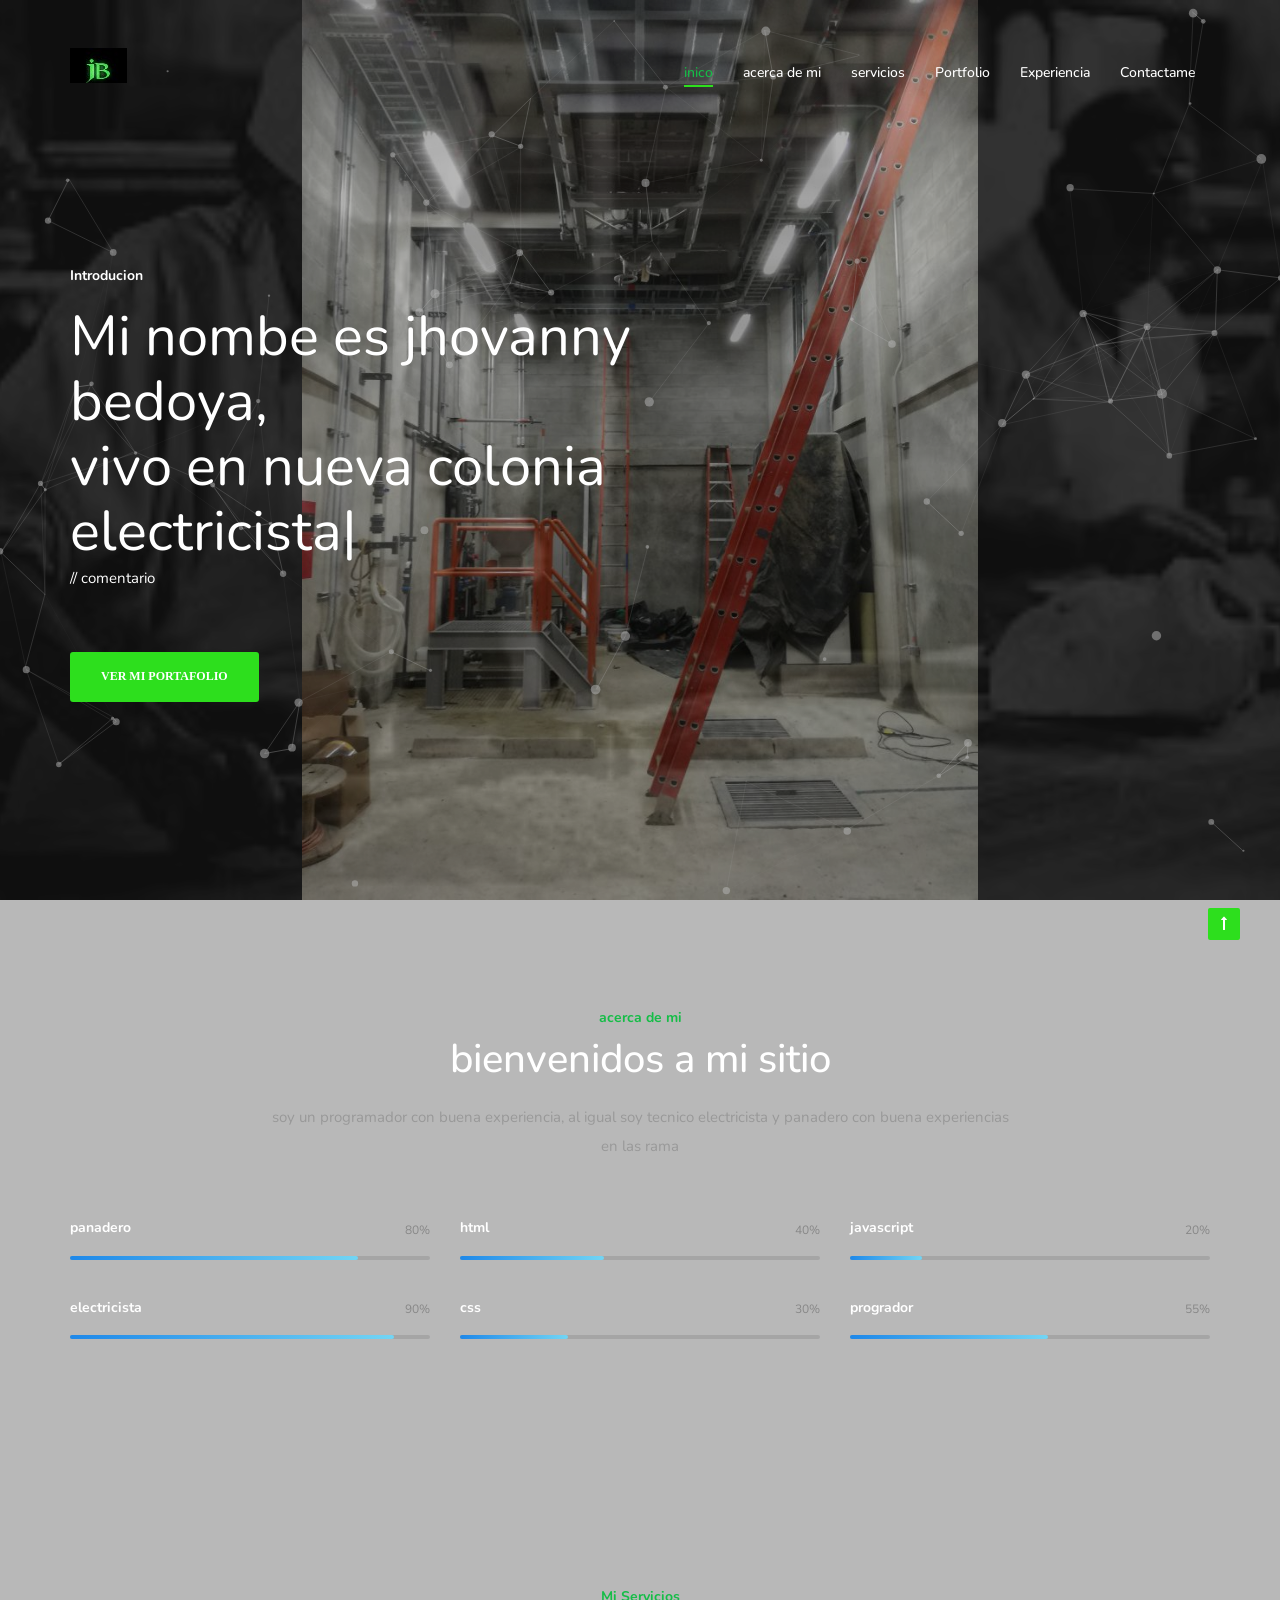
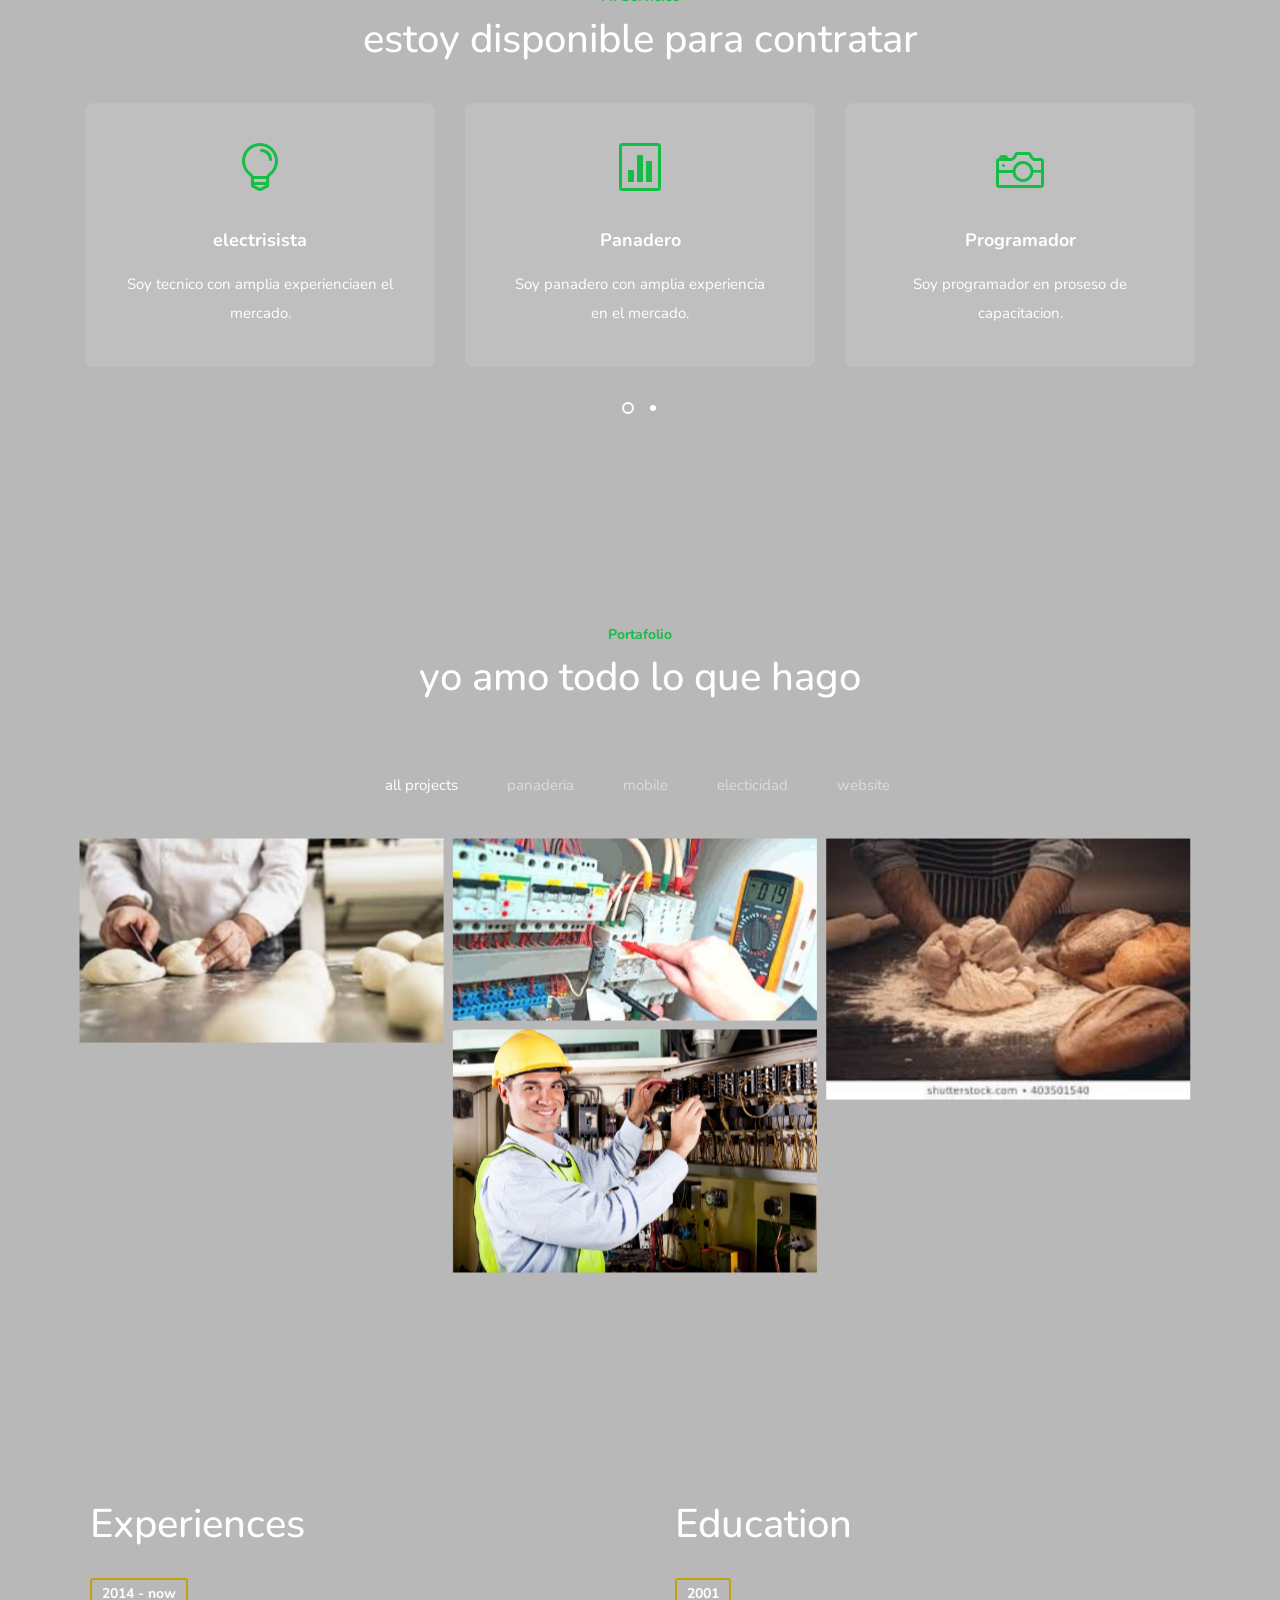
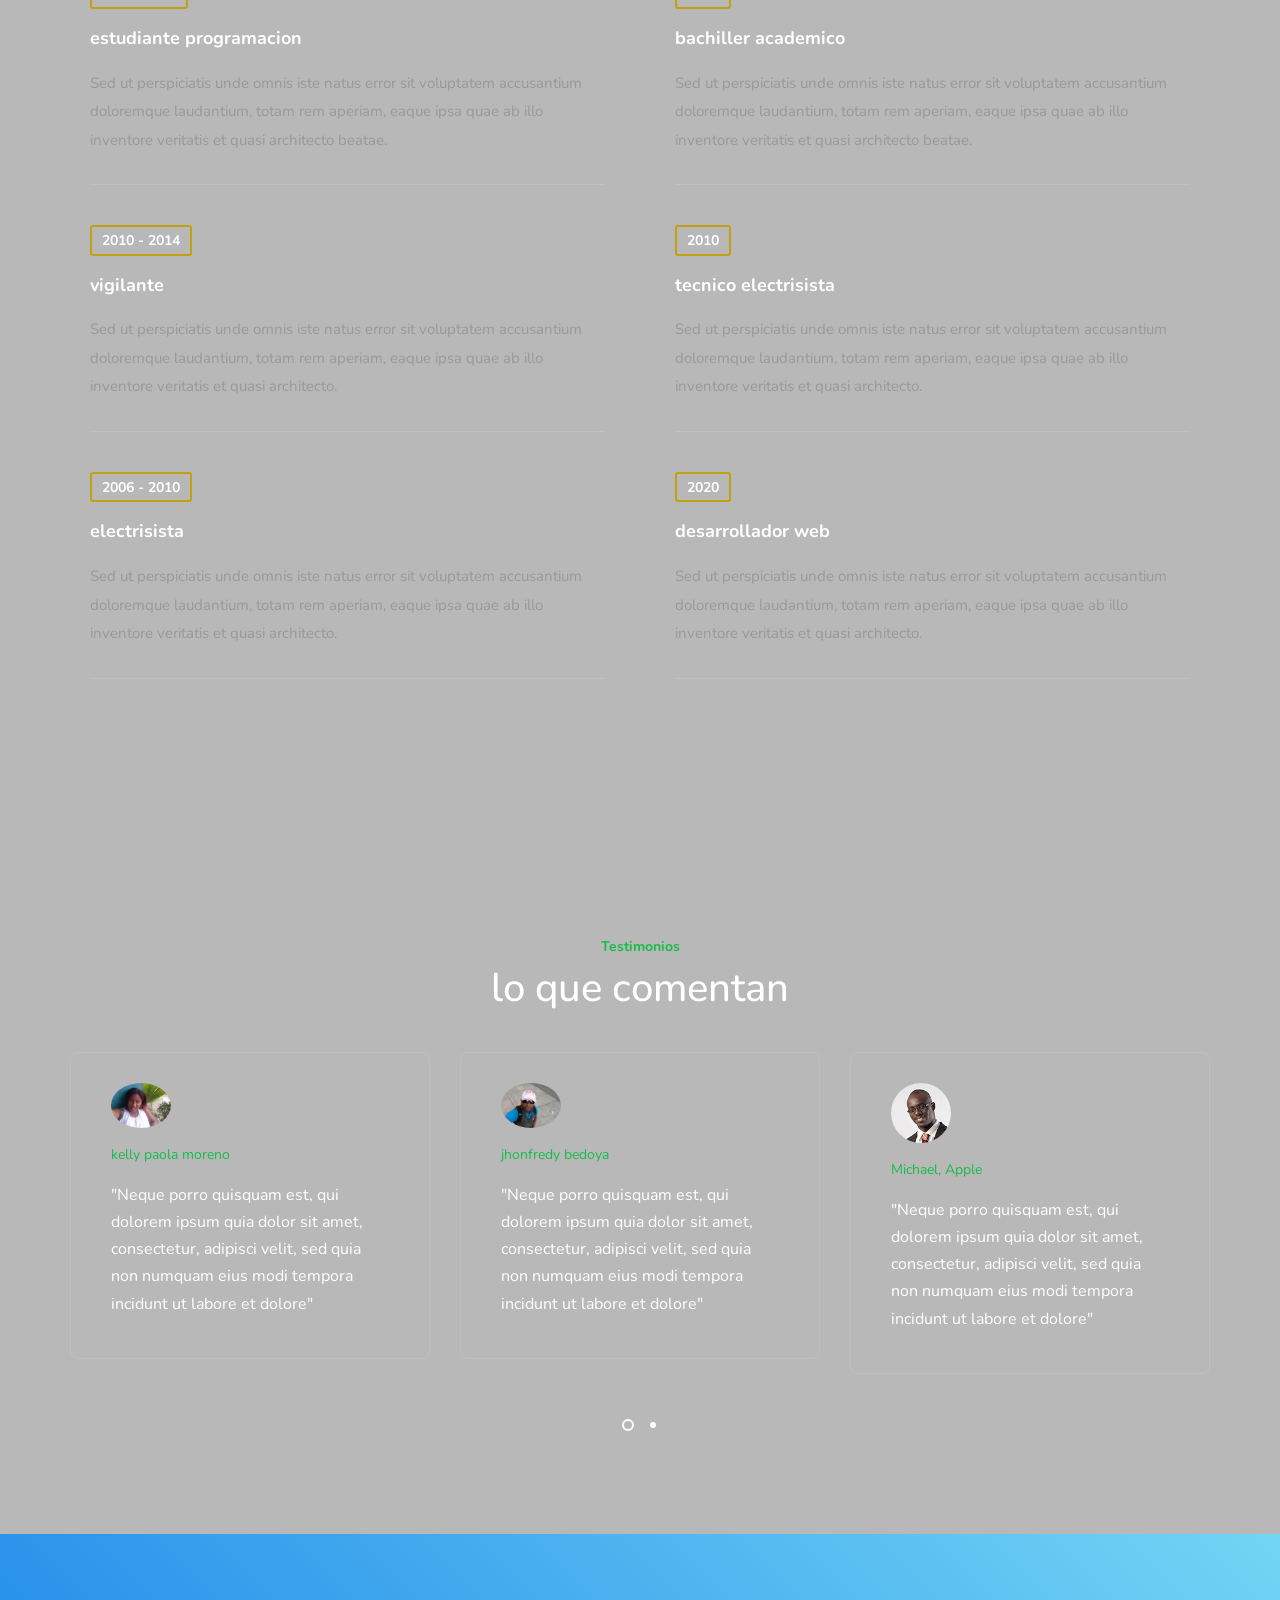
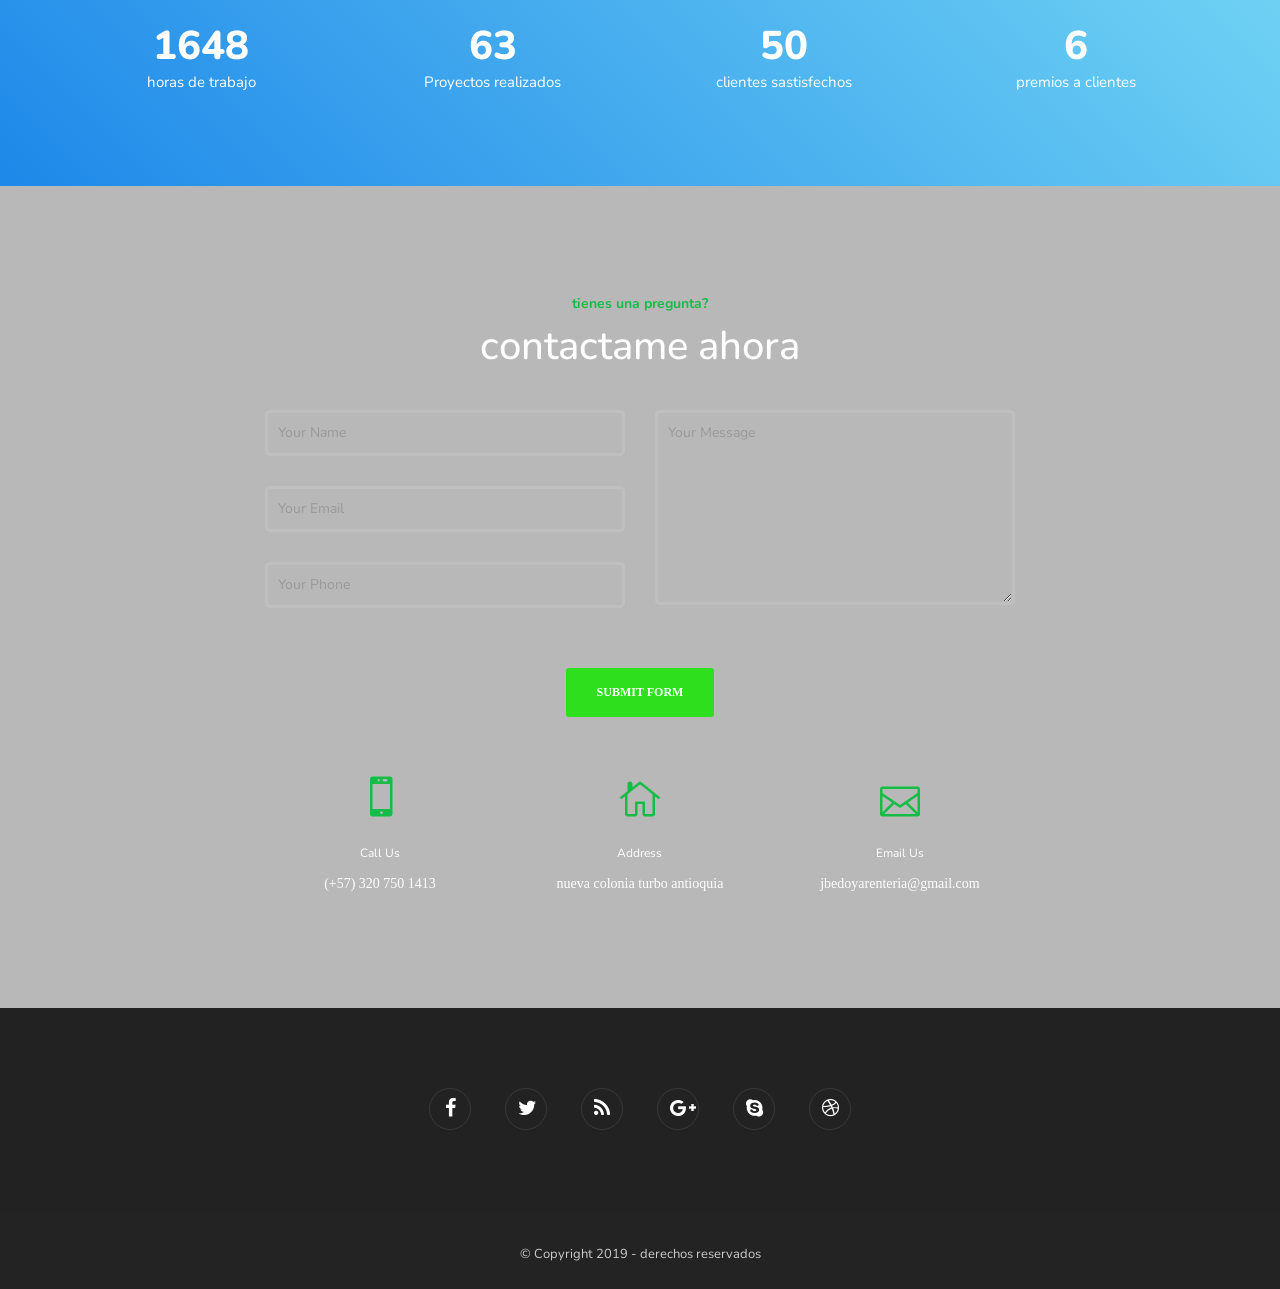
==== index-transparent-1-particle.html @ d9dfe75d "first commit" ====
<!DOCTYPE html>
<html lang="es">

<head>
    <meta charset="utf-8">
    <title>mi portafilio - portafolio personal</title>
    <meta name="viewport" content="width=device-width, initial-scale=1.0">
    <meta name="description" content="JB ESTE ES MI PORTAFOLIO PERSONAL">
    <meta name="keywords" content="business, clean, contact form, corporate, cv, light, minimalist, modern, personal, personal profile, portfolio, resume, vcard, virtual card">
    <meta name="author" content="">

    <!--[if lt IE 9]>
	<script src="js/html5shiv.js"></script>
	<![endif]-->

    <!-- CSS Files
    ================================================== -->
    <link rel="stylesheet" href="css/bootstrap.css" type="text/css">
    <link rel="stylesheet" href="css/animate.css" type="text/css">
    <link rel="stylesheet" href="css/owl.carousel.css" type="text/css">
    <link rel="stylesheet" href="css/magnific-popup.css" type="text/css">
    <link rel="stylesheet" href="css/supersized.css" type="text/css">
    <link rel="stylesheet" href="css/style.css" type="text/css">
    <link rel="shortcut icon" type="image/x-icon" href="imagenes/logo.jpg">

    <!-- background -->
    <link rel="stylesheet" href="css/bg.css" type="text/css">

    <!-- color scheme -->
    <link rel="stylesheet" href="css/colors/scheme-4.css" type="text/css">
</head>

<body id="homepage" class="custom-bg-1">

    <div id="wrapper">

        <!-- header begin -->
        <header class="header-dark">

            <div class="container">
                <div class="row">
                    <div class="col-md-12">
                        <!-- logo begin -->
                        <div id="logo">
                            <a href="#wrapper">
                                <img class="logo-main" src="imagenes/logo.jpg" alt="">
                            </a>
                        </div>
                        <!-- logo close -->

                        <!-- small button begin -->
                        <span id="menu-btn"></span>
                        <!-- small button close -->

                        <!-- mainmenu begin -->
                        <nav>
                            <ul id="mainmenu">
                                <li><a class="active" href="#top">inico<span></span></a></li>
                                <li><a href="#section-about">acerca de mi<span></span></a></li>
                                <li><a href="#section-services">servicios<span></span></a></li>
                                <li><a href="#section-portfolio">Portfolio<span></span></a></li>
                                <li><a href="#section-experiences">Experiencia<span></span></a></li>
                                <li><a href="#section-contact">Contactame<span></span></a></li>
                            </ul>
                        </nav>

                    </div>
                    <!-- mainmenu close -->

                </div>
            </div>
        </header>
        <!-- header close -->

        <!-- content begin -->
        <div id="content" class="no-bg no-bottom no-top text-light">
			<div id="particles-js" class="fixed"></div>
            <div id="top"></div>

            <!-- section begin -->
            <section id="section-hero" class="no-bg full-height relative no-top no-bottom text-white" data-stellar-background-ratio=".2">
                    <div class="overlay-bg t30">
                        <div class="center-y fadeScroll relative" data-scroll-speed="4">
                            <div class="container">
                                <div class="row">
                                    <div class="col-md-8">
                                        <div class="spacer-double"></div>
                                        <h5 class="mb20">Introducion</h5>
                                        
										<div class="h1_big text-white">Mi nombe es jhovanny bedoya, <br> vivo en nueva colonia
                                            <div class="typed-strings">
                                                <p>electricista</p>
                                                <p>Programador</p>
                                                <p>Panadero</p>
                                            </div>
                                            <div class="typed"></div>
                                        </div>
										// comentario
                                        <div class="spacer-double"></div>
                                        <a href="#section-portfolio" class="btn btn-custom color-2">ver  Mi Portafolio</a>
                                    </div>
                                </div>
                            </div>
                        </div>
                    </div>
            </section>
            <!-- section close -->


            <!-- section begin -->
            <section id="section-about" class="no-bg no-top no-bottom">
				<div class="overlay-bg t30">
                <div class="container relative">
                    <div class="row">
                        <div class="col-md-12 text-center">
                            <h5><span class="id-color">acerca de mi</span></h5>
                            <h2>bienvenidos a mi sitio</h2>
                        </div>
                        <div class="col-md-8 col-md-offset-2 text-center">
                            <p>soy un programador con buena experiencia, al igual soy tecnico electricista y panadero con buena experiencias en las rama </p>
                        </div>
                    </div>

                    <div class="spacer-single"></div>

                    <div class="row">
                        <div class="col-md-4">
                            <div class="skill-bar style-2">
                                <h5>panadero</h5>
                                <div class="de-progress">
                                    <div class="value"></div>
                                    <div class="progress-bar" data-value="80%">
                                    </div>
                                </div>
                            </div>

                            <div class="skill-bar style-2">
                                <h5>electricista</h5>
                                <div class="de-progress">
                                    <div class="value"></div>
                                    <div class="progress-bar" data-value="90%">
                                    </div>
                                </div>
                            </div>

                        </div>

                        <div class="col-md-4">
                            <div class="skill-bar style-2">
                                <h5>html</h5>
                                <div class="de-progress">
                                    <div class="value"></div>
                                    <div class="progress-bar" data-value="40%">
                                    </div>
                                </div>
                            </div>

                            <div class="skill-bar style-2">
                                <h5>css</h5>
                                <div class="de-progress">
                                    <div class="value"></div>
                                    <div class="progress-bar" data-value="30%">
                                    </div>
                                </div>
                            </div>

                        </div>

                        <div class="col-md-4">
                            <div class="skill-bar style-2">
                                <h5>javascript</h5>
                                <div class="de-progress">
                                    <div class="value"></div>
                                    <div class="progress-bar" data-value="20%">
                                    </div>
                                </div>
                            </div>

                            <div class="skill-bar style-2">
                                <h5>progrador</h5>
                                <div class="de-progress">
                                    <div class="value"></div>
                                    <div class="progress-bar" data-value="55%">
                                    </div>
                                </div>
                            </div>

                        </div>
                    </div>
                </div>
				</div>
            </section>
            <!-- section close -->

            <!-- section begin -->
            <section id="section-services" class="no-bg no-top no-bottom text-light" data-stellar-background-ratio=".2">
                    <div class="overlay-bg t30">
                        <div class="container">

                            <div class="row">
                                <div class="col-md-12 text-center">
                                    <h5><span class="id-color">Mi Servicios</span></h5>
                                    <h2>estoy disponible para contratar</h2>

                                    <div id="carousel-3" class="sequence" data-anim="fadeInUp">

                                        <!-- feature box begin -->
                                        <div class="feature-box col-md-4 carousel-item sq-item wow">
                                            <div class="inner">
                                                <i class="icon_lightbulb_alt id-color"></i>
                                                <div class="text">
                                                    <h3>electrisista</h3>
                                                    Soy tecnico con amplia experienciaen el mercado.
                                                </div>
                                            </div>
                                        </div>
                                        <!-- feature box close -->

                                        <!-- feature box begin -->
                                        <div class="feature-box col-md-4 carousel-item sq-item wow">
                                            <div class="inner">
                                                <i class="icon_datareport id-color"></i>
                                                <div class="text">
                                                    <h3>Panadero</h3>
                                                    Soy panadero con amplia experiencia en el mercado.
                                                </div>
                                            </div>
                                        </div>
                                        <!-- feature box close -->

                                        <!-- feature box begin -->
                                        <div class="feature-box col-md-4 carousel-item sq-item wow">
                                            <div class="inner">
                                                <i class="icon_camera_alt id-color"></i>
                                                <div class="text">
                                                    <h3>Programador</h3>
                                                    Soy programador en proseso de capacitacion.
                                                </div>
                                            </div>
                                        </div>
                                        <!-- feature box close -->

                                        <!-- feature box begin -->
                                        <div class="feature-box col-md-4 carousel-item sq-item wow">
                                            <div class="inner">
                                                <i class="icon_tag_alt id-color"></i>
                                                <div class="text">
                                                    <h3>html</h3>
                                                    tengo conocimientos en el manejo de html en un nivel moderado.
                                                </div>
                                            </div>
                                        </div>
                                        <!-- feature box close -->

                                        <!-- feature box begin -->
                                        <div class="feature-box col-md-4 carousel-item sq-item wow">
                                            <div class="inner">
                                                <i class="icon_pencil-edit id-color"></i>
                                                <div class="text">
                                                    <h3>css</h3>
                                                    tengo conocimientos en el manejo de css en un nivel moderado.
                                                </div>
                                            </div>
                                        </div>
                                        <!-- feature box close -->

                                        <!-- feature box begin -->
                                        <div class="feature-box col-md-4 carousel-item sq-item wow">
                                            <div class="inner">
                                                <i class="icon_search id-color"></i>
                                                <div class="text">
                                                    <h3>javascript</h3>
                                                    tengo conocimientos en el manejo de javascrip en un nivel moderado.
                                                </div>
                                            </div>
                                        </div>
                                        <!-- feature box close -->

                                    </div>
                                </div>
                            </div>
                        </div>
                    </div>
            </section>
            <!-- section close -->

            <!-- section begin -->
            <section id="section-portfolio" class="no-bg no-top no-bottom">
				<div class="overlay-bg t30">
                <div class="container">

                    <!-- portfolio filter begin -->
                    <div class="row">

                        <div class="col-md-12 text-center">
                            <h5><span class="id-color">Portafolio</span></h5>
                            <h2>yo amo todo lo que hago</h2>
                        </div>

                        <div class="col-md-12 text-center mt50">
                            <ul id="filters">
                                <li><a href="#" data-filter="*" class="selected">all projects</a></li>
                                <li><a href="#" data-filter=".illustration">panaderia</a></li>
                                <li><a href="#" data-filter=".mobile">mobile</a></li>
                                <li><a href="#" data-filter=".photography">electicidad</a></li>
                                <li><a href="#" data-filter=".website">website</a></li>
                            </ul>




                            <div id="gallery" class="gallery full-gallery de-gallery pf_full_width pf_3_cols grid sequence">

                                <!-- gallery item -->
                                <div class="item illustration website gallery-item">
                                    <div class="picframe wow">
                                        <a class="image-popup" href="imagenes/imagenes_laboral/panadero.jpg">
											<span class="overlay">
												<span class="pf_text">
													<span class="project-name">Project Name</span>
												</span>
											</span>
											<img src="imagenes/imagenes_laboral/panadero.jpg" alt="" />
										</a>
                                    </div>
                                </div>
                                <!-- close gallery item -->

                                <!-- gallery item -->
                                <div class="item photography gallery-item">
                                    <div class="picframe wow">
                                        <a class="image-popup" href="imagenes/imagenes_laboral/electricista.jpg">
											<span class="overlay">
												<span class="pf_text">
													<span class="project-name">Project Name</span>
												</span>
											</span>
											<img src="imagenes/imagenes_laboral/electricista.jpg" alt="" />
										</a>
                                    </div>
                                </div>
                                <!-- close gallery item -->

                                <!-- gallery item -->
                                <div class="item illustration gallery-item">
                                    <div class="picframe wow">
                                        <a class="image-popup" href="imagenes/imagenes_laboral/panadero2.jpg">
											<span class="overlay">
												<span class="pf_text">
													<span class="project-name">Project Name</span>
												</span>
											</span>
											<img src="imagenes/imagenes_laboral/panadero2.jpg" alt="" />
										</a>
                                    </div>
                                </div>
                                <!-- close gallery item -->

                                <!-- gallery item -->
                                <div class="item photography illustration mobile gallery-item">
                                    <div class="picframe wow">
                                        <a class="image-popup" href="imagenes/imagenes_laboral/electri.jpg">
											<span class="overlay">
												<span class="pf_text">
													<span class="project-name">Project Name</span>
												</span>
											</span>
											<img src="imagenes/imagenes_laboral/electri.jpg" alt="" />
										</a>
                                    </div>
                                </div>
                                <!-- close gallery item -->

                                <!-- gallery item -->
                                <div class="item photography mobile website gallery-item">
                                    <div class="picframe wow">
                                        <a class="image-popup" href="images/portfolio-bw/pf%20(5).jpg">
											<span class="overlay">
												<span class="pf_text">
													<span class="project-name">Project Name</span>
												</span>
											</span>
											<img src="images/portfolio-bw/pf%20(5).jpg" alt="" />
										</a>
                                    </div>
                                </div>
                                <!-- close gallery item -->

                                <!-- gallery item -->
                                <div class="item mobile website gallery-item">
                                    <div class="picframe wow">
                                        <a class="image-popup" href="images/portfolio-bw/pf%20(6).jpg">
											<span class="overlay">
												<span class="pf_text">
													<span class="project-name">Project Name</span>
												</span>
											</span>
											<img src="images/portfolio-bw/pf%20(6).jpg" alt="" />
										</a>
                                    </div>
                                </div>
                                <!-- close gallery item -->

                            </div>
                        </div>
                        <!-- portfolio filter close -->

                    </div>
					</div>
                </div>


            </section>
            <!-- section close -->

            <!-- section begin -->
            <section id="section-experiences" class="no-bg no-top no-bottom text-light" data-stellar-background-ratio=".2">
                    <div class="overlay-bg t30">
                        <div class="container">

                            <div class="row">
                                <div class="col-md-6">
                                    <div class="padding20 wow fadeInRight">
                                        <h2>Experiences</h2>
                                        <div class="exp-box">
                                            <h5>2014 - now</h5>
                                            <h3>estudiante programacion</h3>
                                            <p>Sed ut perspiciatis unde omnis iste natus error sit voluptatem accusantium doloremque laudantium, totam rem aperiam, eaque ipsa quae ab illo inventore veritatis et quasi architecto beatae.</p>
                                        </div>
                                        <div class="exp-box">
                                            <h5>2010 - 2014</h5>
                                            <h3>vigilante</h3>
                                            <p>Sed ut perspiciatis unde omnis iste natus error sit voluptatem accusantium doloremque laudantium, totam rem aperiam, eaque ipsa quae ab illo inventore veritatis et quasi architecto.</p>
                                        </div>
                                        <div class="exp-box">
                                            <h5>2006 - 2010</h5>
                                            <h3>electrisista</h3>
                                            <p>Sed ut perspiciatis unde omnis iste natus error sit voluptatem accusantium doloremque laudantium, totam rem aperiam, eaque ipsa quae ab illo inventore veritatis et quasi architecto.</p>
                                        </div>
                                    </div>
                                </div>

                                <div class="col-md-6">
                                    <div class="padding20 wow fadeInRight" data-wow-delay=".25s">
                                        <h2>Education</h2>
                                        <div class="exp-box">
                                            <h5>2001</h5>
                                            <h3>bachiller academico</h3>
                                            <p>Sed ut perspiciatis unde omnis iste natus error sit voluptatem accusantium doloremque laudantium, totam rem aperiam, eaque ipsa quae ab illo inventore veritatis et quasi architecto beatae.</p>
                                        </div>
                                        <div class="exp-box">
                                            <h5>2010</h5>
                                            <h3>tecnico electrisista</h3>
                                            <p>Sed ut perspiciatis unde omnis iste natus error sit voluptatem accusantium doloremque laudantium, totam rem aperiam, eaque ipsa quae ab illo inventore veritatis et quasi architecto.</p>
                                        </div>
                                        <div class="exp-box">
                                            <h5>2020</h5>
                                            <h3>desarrollador web</h3>
                                            <p>Sed ut perspiciatis unde omnis iste natus error sit voluptatem accusantium doloremque laudantium, totam rem aperiam, eaque ipsa quae ab illo inventore veritatis et quasi architecto.</p>
                                        </div>
                                    </div>
                                </div>

                            </div>
                        </div>
                    </div>
            </section>
            <!-- section close -->

            <!-- section begin -->
            <section id="section-testimonial" class="no-bg no-top no-bottom">
				<div class="overlay-bg t30">
                <div class="container">

                    <div class="row">
                        <div class="col-md-12 text-center">
                            <h5><span class="id-color">Testimonios</span></h5>
                            <h2>lo que comentan</h2>
                        </div>


                        <div id="testimonial-carousel" class="de_carousel sequence" data-wow-delay=".3s">

                            <div class="col-md-6 item sq-item wow">
                                <div class="de_testi opt-2">
                                    <blockquote>
                                        <div class="de_testi_by">
                                            <img src="images/people/1.jpg" class="img-circle" alt="">
                                            <span>kelly paola moreno</span>
                                        </div>
                                        <p>"Neque porro quisquam est, qui dolorem ipsum quia dolor sit amet, consectetur, adipisci velit, sed quia non numquam eius modi tempora incidunt ut labore et dolore"</p>
                                    </blockquote>
                                </div>
                            </div>

                            <div class="col-md-6 item sq-item wow">
                                <div class="de_testi opt-2">
                                    <blockquote>
                                        <div class="de_testi_by">
                                            <img src="images/people/2.jpg" class="img-circle" alt="">
                                            <span>jhonfredy bedoya</span>
                                        </div>
                                        <p>"Neque porro quisquam est, qui dolorem ipsum quia dolor sit amet, consectetur, adipisci velit, sed quia non numquam eius modi tempora incidunt ut labore et dolore"</p>
                                    </blockquote>
                                </div>
                            </div>

                            <div class="col-md-6 item sq-item wow">
                                <div class="de_testi opt-2">
                                    <blockquote>
                                        <div class="de_testi_by">
                                            <img src="images/people/3.jpg" class="img-circle" alt="">
                                            <span>Michael, Apple</span>
                                        </div>
                                        <p>"Neque porro quisquam est, qui dolorem ipsum quia dolor sit amet, consectetur, adipisci velit, sed quia non numquam eius modi tempora incidunt ut labore et dolore"</p>
                                    </blockquote>
                                </div>
                            </div>

                            <div class="col-md-6 item sq-item wow">
                                <div class="de_testi opt-2">
                                    <blockquote>
                                        <div class="de_testi_by">
                                            <img src="images/people/4.jpg" class="img-circle" alt="">
                                            <span>Thomas, Samsung</span>
                                        </div>
                                        <p>"Neque porro quisquam est, qui dolorem ipsum quia dolor sit amet, consectetur, adipisci velit, sed quia non numquam eius modi tempora incidunt ut labore et dolore"</p>
                                    </blockquote>
                                </div>
                            </div>
                        </div>
                    </div>
                </div>
				</div>
            </section>
            <!-- section close -->

            <!-- section begin -->
            <section id="section-fun-facts" class="pt60 pb60 text-light bg-gradient">
                <div class="container">

                    <div class="row">
                        <div class="col-md-3 wow fadeIn" data-wow-delay="0">
                            <div class="de_count">
                                <h3 class="timer" data-to="8240" data-speed="2500">0</h3>
                                <span>horas de trabajo</span>
                            </div>
                        </div>

                        <div class="col-md-3 wow fadeIn" data-wow-delay=".25s">
                            <div class="de_count">
                                <h3 class="timer" data-to="315" data-speed="2500">0</h3>
                                <span>Proyectos realizados</span>
                            </div>
                        </div>

                        <div class="col-md-3 wow fadeIn" data-wow-delay=".5s">
                            <div class="de_count">
                                <h3 class="timer" data-to="250" data-speed="2500">0</h3>
                                <span>clientes sastisfechos</span>
                            </div>
                        </div>

                        <div class="col-md-3 wow fadeIn" data-wow-delay=".75s">
                            <div class="de_count">
                                <h3 class="timer" data-to="32" data-speed="2500">0</h3>
                                <span>premios a clientes</span>
                            </div>
                        </div>
                    </div>
                </div>
            </section>
            <!-- section close -->

            <!-- section begin -->
            <section id="section-contact" class="no-bg no-top no-bottom">
				<div class="overlay-bg t30">
                <div class="container">
                    <div class="row">
                        <div class="col-md-12 text-center">
                            <h5><span class="id-color">tienes una pregunta?</span></h5>
                            <h2>contactame ahora</h2>
                        </div>

                        <div class="col-md-8 col-md-offset-2 wow fadeInUp">
                            <div class="row">
                                <form name="contactForm" id='contact_form' method="post" action='email.php'>
                                    <div class="col-md-6">
                                        <div class="field-set">
                                            <input type='text' name='name' id='name' class="form-control" placeholder="Your Name">
                                            <div class="line-fx"></div>
                                        </div>

                                        <div class="field-set">
                                            <input type='text' name='email' id='email' class="form-control" placeholder="Your Email">
                                            <div class="line-fx"></div>
                                        </div>

                                        <div class="field-set">
                                            <input type='text' name='phone' id='phone' class="form-control" placeholder="Your Phone">
                                            <div class="line-fx"></div>
                                        </div>
                                    </div>

                                    <div class="col-md-6">
                                        <div class="field-set">
                                            <textarea name='message' id='message' class="form-control" placeholder="Your Message"></textarea>
                                            <div class="line-fx"></div>
                                        </div>
                                    </div>

                                    <div class="spacer-single"></div>

                                    <div class="col-md-12 text-center">
                                        <div id='submit'>
                                            <input type='submit' id='send_message' value='Submit Form' class="btn btn-custom color-2">
                                        </div>
                                        <div id='mail_success' class='success'>Your message has been sent successfully.</div>
                                        <div id='mail_fail' class='error'>Sorry, error occured this time sending your message.</div>
                                    </div>
                                </form>
                            </div>

                            <div class="spacer-double"></div>

                            <div class="row text-center wow fadeInUp">
                                <div class="col-md-4">
                                    <div class="wm-1"></div>
                                    <i class="icon_mobile id-color size40 mb20"></i>
                                    <h6 class="id-color">Call Us</h6>
                                    <h4>(+57) 320 750 1413 </h4>
                                </div>

                                <div class="col-md-4">
                                    <div class="wm-1"></div>
                                    <i class="icon_house_alt id-color size40 mb20"></i>
                                    <h6 class="id-color">Address</h6>
                                    <h4>nueva colonia turbo antioquia</h4>
                                </div>

                                <div class="col-md-4">

                                    <div class="wm-1"></div>
                                    <i class="icon_mail_alt id-color size40 mb20"></i>
                                    <h6 class="id-color">Email Us</h6>
                                    <h4>jbedoyarenteria@gmail.com</h4>
                                </div>
                            </div>

                        </div>
                    </div>

                </div>
				</div>
            </section>


        </div>
        <!-- content close -->

        <!-- footer begin -->
        <footer>
            <div class="container text-center text-light">
                <div class="row">
                    <div class="col-md-12">
                        <div class="social-icons big">
                            <a href="#"><i class="fa fa-facebook fa-lg"></i></a>
                            <a href="#"><i class="fa fa-twitter fa-lg"></i></a>
                            <a href="#"><i class="fa fa-rss fa-lg"></i></a>
                            <a href="#"><i class="fa fa-google-plus fa-lg"></i></a>
                            <a href="#"><i class="fa fa-skype fa-lg"></i></a>
                            <a href="#"><i class="fa fa-dribbble fa-lg"></i></a>
                        </div>
                    </div>
                </div>
            </div>

            <div class="subfooter">
                <div class="container text-center">
                    <div class="row">
                        <div class="col-md-12">
                            &copy; Copyright 2019 - derechos reservados
                        </div>
                    </div>
                </div>
            </div>
        </footer>
        <!-- footer close -->

        <a href="#" id="back-to-top"></a>
        <div id="preloader">
            <div class="s1">
                <span></span>
                <span></span>
            </div>
        </div>
    </div>



    <!-- Javascript Files
    ================================================== -->
    <script src="js/jquery.min.js"></script>
    <script src="js/bootstrap.min.js"></script>
    <script src="js/jquery.isotope.min.js"></script>
    <script src="js/easing.js"></script>
    <script src="js/owl.carousel.js"></script>
    <script src="js/jquery.countTo.js"></script>
    <script src="js/validation.js"></script>
    <script src="js/wow.min.js"></script>
    <script src="js/jquery.magnific-popup.min.js"></script>
    <script src="js/enquire.min.js"></script>
    <script src="js/jquery.stellar.min.js"></script>
    <script src="js/jquery.plugin.js"></script>
    <script src="js/typed.js"></script>
    <script src="js/typed.js"></script>
    <script src="js/typed-custom.js"></script>
	<script src="js/supersized.3.2.7.min.js"></script>
	<script src="js/particles.js"></script>
    <script src="js/app.js"></script>
    <script src="js/designesia.js"></script>
	
	<script type="text/javascript">

        jQuery(function ($) {

            $.supersized({

                // Functionality
                slide_interval: 2000,		// Length between transitions
                transition: 1, 			// 0-None, 1-Fade, 2-Slide Top, 3-Slide Right, 4-Slide Bottom, 5-Slide Left, 6-Carousel Right, 7-Carousel Left
                transition_speed: 700,		// Speed of transition

                // Components							
                slide_links: 'blank',	// Individual links for each slide (Options: false, 'num', 'name', 'blank')
                slides: [			// Slideshow Images
                                                    { image: 'images/background/9.jpg', url: '' },
													{ image: 'images/background/9a.jpg', url: '' },
													{ image: 'images/background/9b.jpg', url: '' }
                ]

            });
        });

    </script>

</body>

</html>
---- css/supersized.css ----
/*

	Supersized - Fullscreen Slideshow jQuery Plugin
	Version : 3.2.7
	Site	: www.buildinternet.com/project/supersized
	
	Author	: Sam Dunn
	Company : One Mighty Roar (www.onemightyroar.com)
	License : MIT License / GPL License
	
*/

* { margin:0; padding:0; }
body { background:#111; height:100%; }
	img { border:none; }
	
	#supersized-loader { position:absolute; top:50%; left:50%; z-index:0; width:60px; height:60px; margin:-30px 0 0 -30px; text-indent:-999em; background:url(../images/preloader.gif) no-repeat center center;}
	
	#supersized {  display:block; position:fixed; left:0; top:0; overflow:hidden; z-index:-999; height:100%; width:100%; }
		#supersized img { width:auto; height:auto; position:relative; display:none; outline:none; border:none; }
			#supersized.speed img { -ms-interpolation-mode:nearest-neighbor; image-rendering: -moz-crisp-edges; }	/*Speed*/
			#supersized.quality img { -ms-interpolation-mode:bicubic; image-rendering: optimizeQuality; }			/*Quality*/
		
		#supersized li { display:block; list-style:none; z-index:-30; position:fixed; overflow:hidden; top:0; left:0; width:100%; height:100%; background:#111; }
		#supersized a { width:100%; height:100%; display:block; }
			#supersized li.prevslide { z-index:-20; }
			#supersized li.activeslide { z-index:-10; }
			#supersized li.image-loading { background:#111 url(../images/preloader.gif) no-repeat center center; width:100%; height:100%; }
				#supersized li.image-loading img{ visibility:hidden; }
			#supersized li.prevslide img, #supersized li.activeslide img{ display:inline; }
---- css/style.css ----
/* ================================================== */


/* Profession
/* created by designesia

* body
* header
	* subheader
* navigation
* content
* section
* footer
* sidebar
* blog
* products
* contact
* coming soon page
* elements
	* address
	* border
	* box icon
	* breadcrumb
	* button and link
	* columns
	* counter
	* divider
	* dropcap
	* heading
	* icon font
	* list
	* map
	* package
	* page heading
	* pagination
	* pricing
	* preloader
	* progress bar
	* social icons
	* spacer
	* tabs
	* team
	* testimonial
* plugin
* media query
*/

@charset "utf-8";

/* ================================================== */


/* import custom fonts */


/* ================================================== */

@import url('https://fonts.googleapis.com/css?family=Nunito:300,300i,400,400i,600,600i,700,700i,800,800i,900,900i|Nunito:300,300i,400,400i,500,500i,700');
@import url('https://fonts.googleapis.com/css?family=Montserrat:600,700,800,900');

/* ================================================== */


/* import fonts icon */


/* ================================================== */

@import url("../fonts/font-awesome/css/font-awesome.css");
@import url("../fonts/elegant_font/HTML_CSS/style.css");
@import url("../fonts/et-line-font/style.css");

/* ================================================== */


/* body */


/* ================================================== */

html {
	overflow-x: hidden;
	padding: 0;
	margin: 0;
	background: #fff;
}
body {
	font-family: "Nunito", Arial, Helvetica, sans-serif;
	font-size: 15px;
	font-weight: 400;
	background: rgb(141, 13, 13);
	color: #ddd;
	line-height: 1.9em;
	padding: 0;
	display: none;
}
body.boxed {
	margin: 30px;
	overflow: hidden;
	border:solid 1px #eee;
}
body.de_light {
	color: #555;
}
#wrapper {
	overflow: hidden;
}
.de-navbar-left #wrapper {
	overflow: visible;
}

/* ================================================== */


/*  header	*/


/* ================================================== */

header {
	width: 100%;
	height: 70px;
	position: absolute;
	top: 30px;
	left: 0;
	z-index: 1000;
	background: #30302fc2;
}
header .info {
	display: none;
	color: #fff;
	padding: 10px 0 10px 0;
	width: 100%;
	z-index: 100;
	background: #242424;
}
header .info .col {
	display: inline-block;
	font-size: 12px;
}
header .info .col {
	padding-right: 30px;
}
header .info .col:last-child {
	padding-right: 0px;
}
header .info i {
	font-size: 14px;
	margin-right: 15px;
}
header .info .social.col {
	border: none;
}
header .info .social i {
	color: #fff;
	font-size: 14px;
	display: inline-block;
	float: none;
	padding: 0 10px 0 10px;
	margin: 0;
}
header .info strong {
	font-size: 12px;
}
header.header-bg {
	background: rgba(11, 233, 67, 0.74);
}
header.transparent {
	background: rgba(0, 0, 0, 0.0);
}
body:not(.side-layout) header:not(.smaller):not(.header-mobile).header-light.transparent {
	background: rgba(255, 255, 255, 0.0);
}
header:not(.header-mobile).autoshow {
	top: -120px;
	height: 70px !important;
}
header:not(.header-mobile).autoshow.scrollOn, header:not(.header-mobile).autoshow.scrollOff {
	-o-transition: .5s;
	-ms-transition: .5s;
	-moz-transition: .5s;
	-webkit-transition: .5s;
	transition: .5s;
	outline: none;
}
header:not(.header-mobile).autoshow.scrollOn {
	top: 0;
}
header:not(.header-mobile).autoshow.scrollOff {
	top: -120px;
}
header div#logo {
	display: inline-block;
	height: 100%;
	float: left;
	font-family: "Oswald", sans-serif;
	font-size: 72px;
	color: white;
	font-weight: 400;
	line-height: 60px;
	-webkit-transition: all 0.3s;
	-moz-transition: all 0.3s;
	-ms-transition: all 0.3s;
	-o-transition: all 0.3s;
	transition: all 0.3s;
}
header .logo-2 {
	display: none;
}
header .logo-scroll {
	display: none;
}
header .logo, header .logo-2{
	font-family:"Nunito";
	color:#fff;
	font-size:40px;
	font-weight:300;
}
header .logo-2{
	color:#333;
}
header nav {
	float: right;
}
header nav a {
	-webkit-transition: all 0.3s;
	-moz-transition: all 0.3s;
	-ms-transition: all 0.3s;
	-o-transition: all 0.3s;
	transition: all 0.3s;
}
header nav a:hover {
	color: #555;
}
header.smaller #mainmenu a {
	padding-top: 18px;
	padding-bottom: 18px;
}
header.smaller #mainmenu a {
	padding-top: 18px;
	padding-bottom: 18px;
}
header.smaller #mainmenu li li a {
	padding-top: 2px;
	padding-bottom: 2px;
}
header.smaller #mainmenu ul {
	top: 70px;
}
header.smaller #mainmenu ul ul {
	top: 0px;
}
header.smaller {
	height: 70px;
	background: rgba(50, 50, 50, .95);
	position: fixed;
	top: 0px;
	border-bottom:solid 1px rgba(0,0,0,.1);
	/*-webkit-box-shadow: 8px 8px 40px 0px rgba(0,0,0,0.3);
	-moz-box-shadow: 8px 8px 40px 0px rgba(0,0,0,0.3);
	box-shadow: 8px 8px 40px 0px rgba(0,0,0,0.3);
	*/
}
header.smaller .btn-rsvp {
	height: 100px;
	padding-top: 55px;
}
.boxed header.smaller {
	margin-top: 0px;
}
header.smaller div#logo {
	line-height: 48px;
}
header.smaller.scroll-light {
	background: #fff;
}
header:not(.header-light).smaller.scroll-light div#logo .logo {
	display: none;
}
header.smaller.scroll-light div#logo .logo-2 {
	display: inline-block;
}
header.smaller.scroll-light div#logo .logo-scroll {
	display: inline-block;
}
header.smaller.scroll-light #mainmenu a, header.header-mobile.header-light #mainmenu a {
	color: #333;
}
header.smaller.scroll-light #mainmenu li li a {
	color: #fff;
}
header.smaller.header-light div#logo .logo {
	display: none;
}
.logo-smaller div#logo {
	width: 150px;
	height: 30px;
	line-height: 65px;
	font-size: 30px;
}
.logo-smaller div#logo img {
	line-height: 75px;
	font-size: 30px;
}
.logo-smaller div#logo .logo-1 {
	display: none;
}
.logo-smaller div#logo .logo-2 {
	display: inline-block;
}
.logo-small {
	margin-bottom: 20px;
}
header.de_header_2 {
	height: 125px;
}
header.de_header_2.smaller {
	height: 70px;
}
header.de_header_2.smaller .info {
	position: absolute;
	opacity: 0;
	z-index: -1;
}
.de-navbar-left {
	background: #151618;
}
.de-navbar-left #logo {
	padding: 40px;
	text-align: center;
	width: 100%;
}
.de-navbar-left header {
	position: relative;
	display: block;
	width: 100%;
	height: 100%;
	left: 0;
	background: none;
	padding: 30px;
	padding-right: 20px;
}
.de-navbar-left header #mainmenu {
	float: none;
	margin: 0;
	padding: 0;
}
.de-navbar-left header #mainmenu>li {
	display: block;
	margin: 0;
	float: none;
	text-align: center;
	font-family: "Montserrat";
	letter-spacing: 5px;
	font-size: 14px;
	padding: 0;
	padding-top: 10px;
	padding-bottom: 10px;
	border-bottom: solid 1px rgba(255, 255, 255, .1);
}
.de_light.de-navbar-left header #mainmenu>li {
	border-bottom: solid 1px rgba(0, 0, 0, .05);
}
.de-navbar-left header #mainmenu>li>a {
	padding: 0;
	opacity: .5;
}
.de_light.de-navbar-left header #mainmenu>li>a {
	color: #222;
}
.de-navbar-left header #mainmenu>li a:hover {
	opacity: 1;
}
.de-navbar-left header #mainmenu>li>a:after {
	content: none;
}
.de-navbar-left header nav {
	float: none;
}

/* subheader */

#subheader {
	padding: 180px 0 40px 0;
	text-align: center;
	overflow: hidden;
}
#subheader .wrap {
	padding: 180px 0 40px 0;
	background: rgba(30, 30, 30, .5);
}
.de-navbar-left #subheader {
	padding-bottom: 120px;
}
#subheader h1 {
	color: #eceff3;
	margin-top: 80px;
	font-size: 32px;
	text-transform: uppercase;
	font-weight: 600;
}
#subheader h2 {
	position: relative;
	z-index: 10;
}
#subheader span {
	letter-spacing: 2px;
	display: inline-block;
	font-size: 15px;
	margin-top: 88px;
	color: #fff;
}
#subheader .crumb {
	font-size: 10px;
	letter-spacing: 3px;
	margin-top: 20px;
	color: #fff;
}
#subheader .small-border-deco {
	display: block;
	margin: 0 auto;
	margin-top: 20px;
	width: 100%;
	height: 1px;
	background: rgba(255, 255, 255, .1);
}
#subheader .small-border-deco span {
	display: block;
	margin: 0 auto;
	height: 2px;
	width: 100px;
}
#subheader.dark {
	background: #202220;
	color: #ccc;
}
#subheader.dark h2, #subheader.dark h3 {
	color: #fff;
}
#subheader.dark h2 {
	font-size: 48px;
}
.de-navbar-left.de_light #subheader h1 {
	color: #222;
}

/* ================================================== */


/* navigation */


/* ================================================== */

#mainmenu {
	font-family: "Nunito";
	float: right;
	font-size: 14px;
	font-weight: 500;
}
#mainmenu ul {
	float: right;
	margin: 0px 0px;
	padding: 0px 0px;
	height: 30px;
}
#mainmenu li {
	margin: 0px 0px;
	padding: 0px 0px;
	float: left;
	display: inline;
	list-style: none;
	position: relative;
}
#mainmenu a {
	display: inline-block;
	padding: 25px 15px 25px 15px;
	line-height: 35px;
	text-decoration: none;
	color: #fff;
	text-align: center;
	outline: none;
}
#mainmenu a span{
	height:2px;
	display:block;
	background:#fff;
	margin-top:-5px;
	width:0;
}
#mainmenu a.active span{
	width:100%;
}
.header-light #mainmenu>li>a {
	color: #222;
}
#mainmenu li a:after {
	float: right;
	position: relative;
	font-family: "FontAwesome";
	content: "\f111";
	font-size: 6px;
	margin-left: 20px;
	margin-top: 0px;
	color: #f7c51e;
}
#mainmenu li:last-child a:after {
	display: none;
}
#mainmenu.no-separator li a:after {
	font-size: 0px;
}
#mainmenu.line-separator li a:after {
	content: "/";
	font-size: 14px;
}
#mainmenu.circle-separator li a:after {
	content: "\f10c";
	font-size: 9px;
}
#mainmenu.strip-separator li a:after {
	content: "\f068";
	font-size: 9px;
}
#mainmenu.plus-separator li a:after {
	content: "\f067";
	font-size: 11px;
}
#mainmenu.square-separator li a:after {
	content: "\f096";
	font-size: 11px;
}
#mainmenu.heart-separator li a:after {
	content: "\f004";
	font-size: 8px;
}
#mainmenu li li {
	font-weight: normal;
	border-bottom: solid 1px #333;
}
#mainmenu li li:last-child {
	border-bottom: none;
}
#mainmenu li li a {
	padding: 2px 15px 2px 15px;
	background: #222327;
	border-top: none;
	color: #ccc;
	width: 100%;
	border-left: none;
	text-align: left;
}
#mainmenu li li a:hover {
	color: #111;
}
#mainmenu li li a:after {
	content: none;
}
#mainmenu li li li a {
	padding: 2px 15px 2px 15px;
	background: #222327;
}
#mainmenu li li a:hover, #mainmenu ul li:hover>a {
	color: #111;
	background: #1a8b49;
}
#mainmenu li ul {
	width: 210px;
	height: auto;
	position: absolute;
	top: 79px;
	left: 0px;
	z-index: 10;
	visibility: hidden;
	opacity: 0;
}
#mainmenu li li {
	display: block;
	float: none;
	text-transform: none;
}
#mainmenu li>ul {
	margin-top: 30px;
}
#mainmenu li:hover>ul {
	visibility: visible;
	opacity: 1;
	margin-top: 0px;
}
#mainmenu li ul ul {
	left: 100%;
	top: 0px;
}
#mainmenu li ul ul li a {
	background: #202020;
}
#mainmenu li:hover>ul {
	color: #1a8b49;
}
#mainmenu select {
	padding: 10px;
	height: 36px;
	font-size: 14px;
	border: none;
	background: #ff4200;
	color: #eceff3;
}
#mainmenu select option {
	padding: 10px;
}
#mainmenu .btn-type {
	padding: 0;
	margin: 0;
}
#mainmenu .btn-type a {
	background: #eee;
	padding: 0;
	margin: 0;
}

/* menu toggle for mobile */

#menu-btn {
	display: none;
	float: right;
	margin-top: 0px;
	width: 36px;
	height: 36px;
	padding: 6px;
	text-align: center;
	cursor: pointer;
}
#menu-btn:before {
	font-family: FontAwesome;
	content: "\f0c9";
	font-size: 24px;
}
#menu-btn:hover {
	background: #fff;
}
#menu-btn:hover:before {
	color: #222;
}
header.header-mobile.header-light, header.header-mobile.header-light #menu-btn, header.header-mobile.header-light #menu-btn:hover {
	background: none;
}
header.header-mobile.header-light #menu-btn {
	color: #222;
}

/* ================================================== */


/* content */


/* ================================================== */

#content {
	width: 100%;
	background: rgb(11, 223, 22);
	padding: 90px 0 90px 0;
	z-index: 100;
}
.de_light #content {
	background: #c20d0d;
}
#content {
	background: #18191b;
}

/* ================================================== */


/* section */


/* ================================================== */

section {
	padding: 100px 0 100px 0;
	overflow: hidden;
	position: relative;
}
section {
	background: #18191b;
}
section.no-bg, #content.no-bg{
	background:none !important;
}
.de-navbar-left .container-fluid .container {
	width: 100%;
}
.de-navbar-left section {
	padding: 70px;
}
.de_light section {
	background: #ffffff;
}
.section-fixed {
	position: fixed;
	width: 100%;
	min-height: 100%;
	height: auto;
}
.full-height {
	overflow: hidden;
}
#particles-js{
	width:100%;
	display:block;
	height:100%;
	position:absolute;
	z-index:0;
}
#particles-js.fixed{
	position:fixed;
}

/* ================================================== */


/* footer */


/* ================================================== */

footer {
	background: #222222;
	color: #ccc;
	padding: 80px 0 0px 0;
}
footer h3, .de_light footer h3 {
	color: #fff;
	font-size: 20px;
	text-transform: none;
	font-weight: normal;
}
footer a {
	color: #ccc;
}
footer a:visited {
	color: #ccc;
}
footer a:hover {
	color: #eceff3;
}
.de-navbar-left footer {
	padding: 70px 70px 0 70px;
}
.subfooter {
	font-size:13px;
	background: #232323;
	margin-top: 80px;
	padding: 30px 0 20px 0;
}
.de-navbar-left .subfooter {
	background: none;
}
header.side-header {
	border-bottom: none;
	margin: 0;
}
header.side-header .social-icons-2 {
	margin: 0 auto;
	margin-top: 50px;
	float: none;
	text-align: center;
}
header.side-header .social-icons-2 a {
	display: inline-block;
	margin: 0 2px 0 2px;
	background: #555;
	width: 36px;
	height: 36px;
	padding-top: 5px;
	display: inline-block;
	text-align: center;
	border-radius: 20px;
	-moz-border-radius: 20px;
	-webkit-border-radius: 20px;
	opacity: .2;
}
.de_light header.side-header .social-icons-2 a {
	background: #fff;
	color: #333;
}
header.side-header .social-icons-2 a:hover {
	opacity: 1;
}
.de-navbar-left.de_light header, .de-navbar-left.de_light {
	background: #f9f9f9;
}
header.header-light-transparent {
	background: rgba(255, 255, 255, .5);
}
header.header-solid.header-light #mainmenu>li>a {
	color: #555;
}
header.header-solid.header-light .info {
	background: #eee;
	color: #555;
}
header.header-solid.header-light .info .social i {
	color: #222;
}
header.header-solid {
	background: #222;
	position: relative;
}
header.header-light {
	background: rgba(255, 255, 255, .8);
}
header.smaller.header-dark {
	background:#222222;
	border:none;
}
header.smaller.header-dark #mainmenu a {
	color:#fff;
}
.side-layout header.smaller.header-dark #mainmenu > li {
	border-bottom: solid 1px rgba(255,255,255,.1);
}
.side-layout header.smaller.header-dark #mainmenu > li:last-child {
	border-bottom: none;
}
header.header-mobile {
	position:absolute !important;
	top:0;
	height: 70px;
	background:#fff;
}
header.header-mobile nav{
	float:none;
}
header.header-mobile #logo{
	margin-top:-20px;
}
header.header-mobile .logo {
	display: none;
}
header.header-mobile .btn-rsvp {
	padding-top: 40px;
	height: 90px;
}
header.header-mobile .logo-2 {
	display: inline-block;
}
header.header-mobile.header-light {
	background: #fff;
}
header.header-solid.header-light {
	background: #fff;
}
header.header-light .logo{
	display:none;
}
header.header-light .logo-2{
	display:inline-block;
}
#de-sidebar {
	padding: 0px;
}

/* ================================================== */


/* blog */


/* ================================================== */

.blog-list {
	margin: 0;
	padding: 0;
}

/* blog list */

.blog-list>div {
	list-style: none;
	line-height: 1.7em;
	margin-top: 0px;
	border-bottom: solid 1px rgba(255, 255, 255, .1);
	margin-bottom: 20px;
}
.blog-list img {
	margin-bottom: 20px;
}
.de_light .blog-list li {
	border-bottom: solid 1px #ddd;
}
.blog-list h3 {
	margin-top: 20px;
}
.blog-list h3 a {
	color: #fff;
}
.de_light .blog-list h3 a {
	color: #222222;
}
.de_light .text-light .blog-list h3 a {
	color: #fff;
}
.blog-list .btn-more {
	padding: 3px 25px 3px 25px;
	color: #111;
	text-transform: uppercase;
	text-decoration: none;
	font-weight: 700;
	float: right;
}
.blog-list .btn-more:hover {
	background: #fff;
}
.de_light .blog-list .btn-more:hover {
	background: #222;
	color: #fff;
}
.blog-list .post-text {
	padding-left: 80px;
}
.blog-list .blog-slider {
	margin-bottom: -60px;
}
.blog-list .date-box {
	position: absolute;
	text-align: center;
	text-shadow: none;
}
.blog-list .date-box .day, .blog-list .date-box .month {
	display: block;
	color: #fff;
	text-align: center;
	width: 40px;
	z-index: 100;
}
.de_light .blog-list .date-box .month {
	color: #222222;
}
.blog-list .date-box {
	text-align: center;
	background: #f6f6f6;
	padding: 10px;
}
.blog-list .date-box .month {
	font-size: 14px;
}
.blog-list .date-box .day {
	font-family: "Lato";
	color: #222222;
	font-weight: bold;
	font-size: 28px;
}
.blog-list .date-box .month {
	font-family: "Montserrat";
	color: #fff;
	font-size: 13px;
	letter-spacing: 3px;
}
.de_light .blog-list .date-box .month {
	border-bottom-color: #ddd;
}
.de_light .text-light .blog-list .date-box .month {
	color: #fff;
}
.blog-snippet li {
	border-bottom: none;
	margin-bottom: 0;
}
#blog-carousel .item {
	width: 100%;
}

/* blog comment */

#blog-comment {
	margin-top: 40px;
	margin-left: 80px;
}
#blog-comment h5 {
	margin-bottom: 10px;
}
#blog-comment ul, #blog-comment li {
	list-style: none;
	margin-left: -30px;
	padding-left: 0;
}
#blog-comment li {
	min-height: 70px;
	padding-bottom: 10px;
	margin-bottom: 10px;
	padding-bottom: 20px;
	border-bottom: solid 1px #eee;
}
#blog-comment li .avatar {
	position: absolute;
	margin-top: 5px;
}
#blog-comment .comment {
	margin-left: 85px;
}
#blog-comment li {
	min-height: 70px;
	font-size: 14px;
	line-height: 1.6em;
}
#blog-comment li li {
	margin-left: 55px;
	padding-bottom: 0px;
	margin-top: 20px;
	padding-top: 10px;
	border-top: solid 1px #eee;
	border-bottom: none;
}
#blog-comment li li .avatar {
	position: absolute;
}
#blog-comment li li .comment {}
.comment-info {
	margin-left: 85px;
	margin-bottom: 5px;
}
.comment-info span {}
.comment-info .c_name {
	display: block;
	font-weight: 700;
	color: #555555;
}
.comment-info .c_reply {
	padding-left: 20px;
	margin-left: 20px;
	border-left: solid 1px #ddd;
	font-size: 12px;
}
.comment-info .c_date {
	font-size: 12px;
}
.blog-list h3 {
	color: #333;
}
.blog-list .post-wrapper {}
.blog-read h3 {
	color: #333;
	letter-spacing: normal;
	font-size: 24px;
	text-transform: none;
}
.blog-carousel ul, .blog-carousel li {
	margin: 0;
	list-style: none;
}
.blog-carousel h4 {
	margin-bottom: 0px;
}
.blog-carousel p {
	margin-bottom: 10px;
}
.blog-carousel .post-date {
	text-transform: uppercase;
	letter-spacing: 3px;
	font-size: 11px;
	color: #888;
}

/* blog comment form */

#commentform label {
	display: block;
}
#commentform input {
	width: 290px;
}
#commentform input:focus {
	border: solid 1px #999;
	background: #fff;
}
#commentform textarea {
	width: 97%;
	padding: 5px;
	height: 150px;
	color: #333;
}
#commentform textarea:focus {
	border: solid 1px #999;
	background: #fff;
}
#commentform input.btn {
	width: auto;
}
.post-meta {
	margin: 0px 0 10px 0px;
	border: solid 1px #eee;
	border-left: none;
	font-size: 11px;
	display: table;
	width: 100%;
	table-layout: fixed;
}
.post-meta a {
	color: #888;
}
.post-meta span {
	display: table-cell;
	padding: 10px 0 10px 0;
	text-align: center;
	border-left: solid 1px #eee;
}
.post-meta span i {
	float: none;
}
.post-image img {
	width: 100%;
	margin-bottom: 0px;
}
.post-meta {
	border-color: #222;
}
.post-meta span {
	border-color: #222;
}
.blog-slide {
	padding: 0;
	margin: 0;
}

/* ================================================== */


/* products */


/* ================================================== */

.products {
	padding: 0;
	list-style: none;
	text-align: center;
}
.products li {
	margin-bottom: 40px;
}
.product .price {
	margin-bottom: 10px;
	font-size: 20px;
	color: #222;
}
.de_light .product h4 {
	font-size: 16px;
	margin: 0;
	margin-top: 20px;
}
.product img {
	padding: 2px;
	background: #333;
	border: solid 1px #fff;
}
.de_light .product img {
	padding: 0;
	border: solid 1px #eee;
}
.ratings {
	color: #F86E4E;
}
.product .ratings {
	margin: 5px 0 5px 0;
}

/* ================================================== */


/* contact form */


/* ================================================== */

.error {
	clear:both;
	display: none;
	color: #e7505a;
	padding-top:20px;
}
.success {
	clear:both;
	display: none;
	color: #96c346;
	padding-top:20px;
}
.error img {
	vertical-align: top;
}
.full {
	width: 98%;
}
#contact_form {
	margin-top: 20px;
}
#contact_form input[type=text], #contact_form textarea, #contact_form input[type=email], #search {
	padding: 10px;
	margin-bottom: 30px;
	color: #fff;
	border: solid 2px rgba(0, 0, 0, .3);
	background: none;
	border-radius: 5px;
	-moz-border-radius: 5px;
	-webkit-border-radius: 5px;
	height: auto;
	box-shadow:none;
	-moz-box-shadow:none;
	-webkit-box-shadow:none;
}
.de_light #contact_form input[type=text], .de_light #contact_form textarea, .de_light #contact_form input[type=email], .de_light #search {
	background:none;
	border:solid 3px rgba(255,255,255,.1);
}

.de_light #contact_form.s1 input[type=text], .de_light #contact_form.s1 textarea, .de_light #contact_form.s1 input[type=email], .de_light #search {
	background:none;
	border:solid 2px rgba(0,0,0,.1);
	color:#555555;
}


.de_light #contact_form.s2 input[type=text], .de_light #contact_form.s2 textarea, .de_light #contact_form.s2 input[type=email], .de_light #search {
	background:#eee;
	color:#333;
	border:none;
}

.de_light #contact_form.s3 input[type=text], .de_light #contact_form.s3 textarea, .de_light #contact_form.s3 input[type=email], .de_light #search {
	font-size:16px;
	color:#333;
	margin-bottom:10px;
	background:none;
	border:solid 1px rgba(0,0,0,.2);
	color:#555555;
	border-radius:5px;
	-moz-border-radius:5px;
	-webkit-border-radius:5px;
}

.de_light #contact_form.s3 textarea {
	height: 90px;
}

#contact_form input[placeholder], #contact_form textarea[placeholder] {
	color: #eee;
}
#contact_form textarea {
	height: 195px;
}
#contact_form.s2 textarea {
	height: 180px;
}

.form-underline input[type=text], .form-underline textarea, .form-underline input[type=email], .form-underline select {
	padding: 10px 0 10px 0;
	margin-bottom: 20px;
	border: none;
	border-bottom: solid 2px #bbbbbb;
	background: none;
	border-radius: 0;
	height: auto;
	box-shadow: none;
	-moz-box-shadow: none;
	-webkit-box-shadow: none;
}
.form-underline select {
	-webkit-appearance: none;
	-webkit-border-radius: 0px;
	-moz-appearance: none;
	appearance: none;
	background: url('../images_02/ui/arrow-down-form.png') no-repeat 98% 60%;
}
.form-underline select:focus {
	background: url('../images_02/ui/arrow-down-form-hover.png') no-repeat 98% 60%;
}
.form-underline input[type=text], .form-underline textarea, .form-underline input[type=email], .form-underline select {
	color: #333;
	border-bottom: solid 1px #bbb;
}
.de_light #contact_form.s1 input.error_input,
.de_light #contact_form.s1 textarea.error_input,
.de_light #contact_form.s3 input.error_input,
.de_light #contact_form.s3 textarea.error_input {
	border-color: #D31E2B;
}

.de_light #contact_form.s2 input.error_input,
.de_light #contact_form.s2 textarea.error_input {
	background: #D31E2B;
}


/* ================================================== */


/* coming soon page */


/* ================================================== */

.coming-soon .logo {
	margin: 0;
	padding: 0;
}
.coming-soon h2 {
	margin-top: 0;
	color: rgba(255, 255, 255, .8);
	font-weight: 400;
}
.coming-soon .social-icons i {
	font-size: 20px;
	margin-left: 10px;
	margin-right: 10px;
}
.coming-soon .social-icons i:hover {
	background: none;
	color: rgba(255, 255, 255, .2);
}
.arrow-up, .arrow-down {
	width: 0;
	height: 0;
	border-left: 40px solid transparent;
	border-right: 40px solid transparent;
	border-bottom: 40px solid #fff;
	position: fixed;
	margin-left: auto;
	margin-right: auto;
	left: 0;
	right: 0;
	bottom: 0;
	cursor: pointer;
	z-index: 101;
}
.arrow-down {
	border-top: 40px solid #fff;
	border-bottom: none;
	position: fixed;
	z-index: 102;
	top: -40px;
}
.arrow-up:before {
	font-family: "FontAwesome";
	font-size: 20px;
	content: "\f067";
	color: #222;
	position: relative;
	top: 12px;
	margin: 0 0 0 -8px;
}
.arrow-down:before {
	font-family: "FontAwesome";
	font-size: 20px;
	content: "\f068";
	color: #222;
	position: relative;
	top: -35px;
	margin: 0 0 0 -8px;
}

/* ================================================== */


/* elements */


/* ================================================== */


/* address */


/* ------------------------------ */
address{
	margin-top:20px;
}

address span {
display: block;
margin-bottom:10px;
font-size:18px;
padding:14.5px;
background:#f5f5f5;
border-radius:3px;
}

address span i{
margin-top:5px;
margin-left:5px;
margin-right:15px;
}

address span strong {
display: inline-block;
}

.de_light #sidebar .widget address span {
	border-bottom: solid 1px #ddd;
}
.de_light #sidebar .widget address a {
	color: #333;
}

/* border */


/* ------------------------------ */

.small-border {
	height: 2px;
	width: 120px;
	background: #ccc;
	display: block;
	margin: 0 auto;
	margin-top: 30px;
	margin-bottom: 40px;
}
.tiny-border {
	height: 1px;
	background: #333;
	width: 40px;
	margin: 20px 0 20px 0;
	display: block;
}
.tiny-border.center {
	margin-left: auto;
	margin-right: auto;
}

/* breadcrumb */


/* ------------------------------ */

.crumb {
	color: #777;
	font-size: 12px;
	margin: 0;
	padding: 0;
}
.de-navbar-left.de_light #subheader .crumb {
	color: #333;
}
.crumb li {
	display: inline;
	text-decoration: none;
	padding: 0 2px 0 2px;
	letter-spacing: 0;
	font-size: 12px;
}
.crumb li.sep:after {
	font-family: "FontAwesome";
	content: "\f105";
}
.crumb a {
	text-decoration: none;
}
.de_light .crumb a:hover {
	color: #fff;
}

/* box icon */

.icon_box .icon_wrapper {
	margin-bottom: 20px;
}
.icon_box .icon_wrapper i {
	font-size: 60px;
}
.icon_box.icon_left .icon_wrapper {
	position: absolute;
	width: 80px;
}
.icon_box.icon_left .desc_wrapper {
	margin-left: 80px;
}
.icon_box.icon_right .icon_wrapper {
	position: absolute;
	right: 0;
	width: 80px;
}
.icon_box.icon_right .desc_wrapper {
	margin-right: 80px;
	text-align: right;
}

/* button and link */


/* ------------------------------ */

a {
	color: #fff;
	text-decoration: none;
}
a:hover {
	color: #fff;
}
.de_light a {
	color: #888;
}
.de_light a:hover {
	color: #555;
}
.btn-line, a.btn-line {
	border: solid 1px #222;
	color: #fff;
	font-weight: 500;
	font-size: 12px;
	border-radius: 0;
	-moz-border-radius: 0;
	-webkit-border-radius: 0;
	padding: 3px;
	padding-left: 30px;
	padding-right: 30px;
	text-transform: uppercase;
	display: inline-block;
	text-align: center;
	letter-spacing: 2px;
	text-decoration: none;
}
.btn-line, a.btn-line {
	border: solid 1px rgba(255, 255, 255, .2);
	color: #fff;
}
.de_light .btn-line, .de_light a.btn-line {
	border: solid 1px rgba(1, 1, 1, .2);
	color: #333;
}
.text-light .btn-line, .text-light a.btn-line {
	border: solid 1px rgba(255, 255, 255, .2);
	color: #fff;
}
.btn-line:hover, a.btn-line:hover {
	background: #fff;
	color: #111;
	border-color: #fff;
}
.btn-line:after, a.btn-line:after {
	color: #fff;
}
.btn-line:hover:after, a.btn-line:hover:after, a.btn-line.hover:after {
	color: #fff;
}
.btn-line:hover:after, a.btn-line:hover:after, a.btn-line.hover:after {
	color: #111;
}
a.btn-text {
	text-decoration: none;
	display: inline-block;
	color: #111;
	font-weight: 600;
	padding: 0;
}
a.btn-text:after {
	font-family: FontAwesome;
	content: "\f054";
	padding-left: 10px;
}
a.btn-text {
	color: #fff;
}
a.btn-big {
	font-size: 14px;
	color: #eceff3;
	letter-spacing: 1px;
	line-height: normal;
	font-weight: bold;
	text-transform: uppercase;
	border: solid 1px #fff;
	padding: 10px 30px 10px 30px;
}
a.btn-big:after {
	font-family: FontAwesome;
	content: "\f054";
	margin-left: 20px;
}
a.btn, .btn {
	position: relative;
	z-index: 1;
	overflow: hidden;
}
a.btn:before {
	content: "";
	background: rgba(0, 0, 0, 0);
	width: 0;
	height: 100%;
	position: absolute;
	z-index: -1;
}
a.btn-fx:after {
	font-family: FontAwesome;
	content: "\f178";
	margin-left: 15px;
	position: absolute;
	right: -20px;
	margin-top: 0px;
}
a.btn-fx {
	font-size: 14px;
	color: #eceff3;
	letter-spacing: 1px;
	line-height: normal;
	font-weight: bold;
	text-transform: uppercase;
	border: solid 1px #fff;
	padding: 10px 30px 10px 30px;
}
a.btn-fx:hover {
	padding-left: 20px;
	padding-right: 40px;
}
a.btn-fx:before {
	width: 0;
	height: 100%;
	left: 0;
	top: 0;
	position: absolute;
}
a.btn-fx:hover:after {
	right: 15px;
}
a.btn-fx:hover:before {
	width: 100%;
	background: rgba(0, 0, 0, 1);
}
a.btn-fx.light:hover:before {
	width: 100%;
	background: rgba(255, 255, 255, 1);
}
.btn-line, a.btn-line {
	color: #eceff3;
}
.btn-line:after, a.btn-line:after {
	font-family: FontAwesome;
	content: "\f054";
	margin-left: 10px;
}
a.btn-line-white, .de_light a.btn-line-white {
	background: none;
	border: solid 2px #fff;
	color: #fff;
	border-radius: 0;
	-moz-border-radius: 0;
	-webkit-border-radius: 0;
	padding: 15px 30px 15px 30px;
	font-weight:bold;
}
a.btn-line-white:hover{
	background:#fff;
}

a.btn-line-black, .de_light a.btn-line-black {
	background: none;
	border: solid 2px #111;
	color: #111;
	border-radius: 0;
	-moz-border-radius: 0;
	-webkit-border-radius: 0;
}
a.btn-line-black:hover {
	color: #fff;
}
.de_light a.btn-line-black:hover {
	color: #fff;
}
a.btn-line-white:hover {
	color: #000;
}
a.btn-line-white:hover:before {
	background: #fff;
}
.btn-fullwidth {
	width: 100%;
}
a.btn-slider {
	font-size: 14px;
	font-weight: bold;
	color: #fff;
	line-height: normal;
	text-decoration: none;
	text-transform: uppercase;
	border: solid 2px #fff;
	padding: 10px 30px 10px 30px;
	border-radius: 60px;
}
a.btn-slider:hover {
	color: #222;
	background: #fff;
	border-color: #000;
	border: solid 2px #fff;
}
a.btn-custom:hover, .btn-custom:hover {
	color: #fff;
	opacity: .8;
	-webkit-box-shadow: 8px 8px 40px 0px rgba(0, 0, 0, 0.3);
	-moz-box-shadow: 8px 8px 40px 0px rgba(0, 0, 0, 0.3);
	box-shadow: 8px 8px 40px 0px rgba(0, 0, 0, 0.3);
}
a.btn-slider:hover:after {
	color: #222;
}
a.btn-id, a.btn-id:hover {
	border: none;
}
a.btn-light.btn-id {
	color: #222;
}
a.btn-dark.btn-id {
	color: #fff;
}
.btn-custom {
	padding: 8px 10px 8px 10px;
	font-weight: bold;
	text-transform: uppercase;
}
.btn-custom.btn-small {
	padding: 5px 20px 5px 20px;
	font-weight: bold;
	text-transform: uppercase;
}
.btn-fx.btn-custom {
	text-transform: normal;
}
a.btn-bg-dark {
	background: #222;
}
a.btn-text-light {
	color: #fff;
}
.btn-icon-left i {
	margin-right: 12px;
	color: #fff;
}
.btn-add_to_cart, a.btn-add_to_cart {
	border: solid 1px #bbb;
	font-size: 12px;
	border-radius: 0;
	-moz-border-radius: 0;
	-webkit-border-radius: 0;
	padding: 3px;
	padding-left: 40px;
	padding-right: 20px;
	display: inline-block;
	text-align: center;
	text-decoration: none;
	color: #555;
}
.btn-add_to_cart:before, a.btn-add_to_cart:before {
	font-family: "FontAwesome";
	content: "\f07a";
	position: absolute;
	left: 20px;
}
a.btn-custom, .btn-custom, a.btn-slider, .btn-slider {
	font-family: "Open Sans";
	font-size: 12px;
	min-width: 120px;
}
a.btn-custom, .btn-custom {
	background: #eee;
	color: #fff;
	border-radius: 3px;
	padding: 15px 30px 15px 30px;
	min-width: 120px;
}
a.btn-border {
	border: solid 2px rgba(255, 255, 255, 1);
	background: none;
	border-radius: 30px;
	padding: 9px 30px 9px 30px;
	color: #fff;
	font-family: "Montserrat";
	font-weight: bold;
	font-size: 13px;
	text-transform: uppercase;
}
a.btn-border:hover {
	background: #ffffff;
}

.btn-close {
	color: #ffffff;
	cursor: pointer;
	text-align: center;
	display: block;
	text-align: center;
	width: 60px;
	height: 60px;
	background: #333;
	font-size: 32px;
	font-weight: bold;
	text-decoration: none;
	margin: 0 auto;
	padding-top: 12px;
	position: absolute;
	left: 0;
	right: 0;
}

/*
	a.btn-rsvp:before{
	font-size:32px;
	font-family:"FontAwesome";
	content:"\f073";
	margin-right:15px;
	display:block;
	margin:0 auto;
	margin-bottom:10px;
	}
	*/

.play-button {
	border-radius: 60px;
	-moz-border-radius: 60px;
	-webkit-border-radius: 60px;
	color: #fff;
	text-decoration: none;
	border: solid 5px rgba(255, 255, 255, .3);
	display: inline-block;
	text-align: center;
	width: 80px;
	height: 80px;
	padding-top: 22px;
	padding-left: 5px;
}
.play-button:before {
	font-family: "FontAwesome";
	font-size: 20px;
	content: "\f04b";
	position: relative;
	color: #fff;
}
.play-button:hover {
	border: solid 5px rgba(255, 255, 255, 1);
}
.play-button.dark {
	color: #222;
	border: solid 5px rgba(0, 0, 0, .1);
}
.play-button.dark:before {
	color: #222;
}
.play-button.dark:hover {
	border: solid 5px rgba(0, 0, 0, .5);
}
.text-light .play-button {
	border-radius: 60px;
	-moz-border-radius: 60px;
	-webkit-border-radius: 60px;
	color: #fff;
	text-decoration: none;
	border: solid 5px rgba(255, 255, 255, .3);
	display: inline-block;
	text-align: center;
	width: 80px;
	height: 80px;
	padding-top: 22px;
	padding-left: 5px;
}
.text-light .play-button:before {
	font-family: "FontAwesome";
	font-size: 20px;
	content: "\f04b";
	position: relative;
	color: #fff;
}
.text-light .play-button.dark {
	color: #fff;
	border: solid 5px rgba(255, 255, 255, .3);
}
.text-light .play-button.dark:before {
	color: #fff;
}
.text-light .play-button.dark:hover {
	border: solid 5px rgba(255, 255, 255, 1);
}

/* columns */


/* ------------------------------ */


/* counter */


/* ------------------------------ */

.de_count {
	text-align: center;
	padding: 30px 0 30px 0;
	background: none;
}
.de_count h3 {
	font-size: 40px;
	letter-spacing: 0px;
	font-weight:800;
	margin-bottom:0px;
}
.de_count span {
	color: #333;
	margin: 15px 0 15px 0;
	font-size: 15px;
}
.text-light .de_count span {
	color: #fff;
}
.de_count i {
	display: block;
	font-size: 30px;
	margin: 0 auto;
	margin-bottom: 20px;
	width: 100%;
	font-weight: lighter;
}

.de_count.s1{
	text-align:left;
}

.de_count.s1 i{
	position:absolute;
	margin-top:5px;
	font-size:72px;
	margin-top:-5px;
}

.text-light .de_count.s1 i{
	color:rgba(255,255,255,.15);
}


.de_count.s1 h3, .de_count.s1 span{
	margin-left:50px;
}

/* divider */


/* ------------------------------ */

.spacer-single {
	width: 100%;
	height: 30px;
	display: block;
	clear: both;
}
.spacer-double {
	width: 100%;
	height: 60px;
	display: block;
	clear: both;
}
.spacer-half {
	width: 100%;
	height: 15px;
	display: block;
	clear: both;
}
hr {
	display: block;
	clear: both;
	border-top: solid 1px #ddd;
	margin: 40px 0 40px 0;
}

/* dropcap */


/* ------------------------------ */

.dropcap {
	display: inline-block;
	font-size: 48px;
	float: left;
	margin: 10px 15px 15px 0;
	color: #eceff3;
	padding: 20px 10px 20px 10px;
}

/* heading */


/* ------------------------------ */

.form-transparent input[type=text], .form-transparent textarea, .form-transparent input[type=email] {
	padding: 10px;
	margin-bottom: 20px;
	color: #fff;
	border: solid 1px rgba(0, 0, 0, .3);
	background: rgba(0, 0, 0, .2);
	border-radius: 0;
	height: auto;
}

.form-subscribe{
	display:table;
	margin:0 auto;
}

.form-subscribe input[type=text]{
	display:table-cell;
	border: solid 1px rgba(255, 255, 255, .3);
	border-right:none;
	background: rgba(255, 255, 255, .1);
	padding:6px 20px 6px 20px;
	border-radius:60px 0 0 60px;
	height:40px;
	vertical-align:middle;
}
.form-subscribe .btn-custom{
	display:table-cell;
	border-radius:0 60px 60px 0;
	height:40px;
	vertical-align:middle;
}
.form-subscribe input[type=text]:hover{
	background: rgba(255, 255, 255, .3);
}

/* heading */


/* ------------------------------ */

h1, h2, h3, h4, h5, h6,
.h1_big {
	font-family: "Nunito";
	font-weight: 400;
	color: #404040;
}
footer h1, footer h2, footer h3, footer h4, footer h5, footer h6 {
	color: #fff;
}
h1, h2.text-light, footer h3, footer h4, footer h5, footer h6 {
	color: #fff;
}
h1 {
	font-size: 40px;
	margin: 0;
}
h1 .small-border {
	margin-top: 30px;
}
h1.big, .h1_big {
	color: #222;
	font-size: 56px;
	margin: 0;
	line-height: 65px;
}
h1.big.s1{
	font-family:"Montserrat";
	font-size:72px;
	font-weight:bold;
}
h1.very-big {
	font-size: 120px;
	letter-spacing:-5px;
}
h1.ultra-big {
	font-size: 100px;
}
h1.very-big-2 {
	font-size: 90px;
	letter-spacing:25px;
	text-transform:uppercase;
	font-weight:bold;
}
h2, .h2_title {
	font-size: 28px;
	display: block;
	margin-top: 0;
	margin-bottom: 30px;
	line-height: 1.2em;
	letter-spacing: -1px;
}
h2 .small-border {
	margin-left: 0;
	margin-bottom: 15px;
	width: 40px;
}
h2 {
	font-weight:500;
	letter-spacing: normal;
	margin-bottom: 20px;
	font-size: 40px;
}
h2.s1,.h2_s1{
	font-size:24px;
}
h2.deco-text span {
	font-family: "Parisienne";
	display: block;
	line-height: .85em;
	font-weight: lighter;
	-webkit-transform: rotate(-5deg);
	-moz-transform: rotate(-5deg);
	-o-transform: rotate(-5deg);
	transform: rotate(-5deg);
}
h2.deco-text .md {
	font-size: 80px;
}
h2.deco-text .lg {
	font-size: 120px;
}
h2.deco-text .xl {
	font-size: 150px;
}
h3 {
	font-weight:bold;
	font-size: 18px;
	margin-top: 0;
	margin-bottom: 20px;
}
.subtitle.s2 {
	font-size: 20px;
	font-weight: 500;
	line-height: 32px;
}
.subtitle.s2 span {
	margin-right: 20px;
	padding-left: 20px;
}
.subtitle.s2 i {
	margin-right: 10px;
}
.subtitle.s2 span:first-child {
	padding-left: 0;
}
h3.s1{
	letter-spacing:10px;
	font-weight:400;
	font-size:16px;
}
h3.s3 {
	font-family: "Parisienne";
	font-size: 60px;
	font-weight: lighter;
}
h4.s3 {
	font-family: "Open Sans";
	font-weight: 300;
	font-size: 12px;
	letter-spacing: 15px;
}
.call-to-action h3 {
	text-transform: none;
	font-size: 20px;
}
h1.slogan_big {
	font-weight: 300;
	font-size: 64px;
	line-height: 64px;
	letter-spacing: -2px;
	padding: 0;
	margin: 0px 0 30px 0;
}
h1.title {
	font-size: 64px;
	letter-spacing: 10px;
}
h1.title strong {
	text-transform: none;
	letter-spacing: 0;
	font-weight: normal;
}
h1.hs1 {
	font-family: "Parisienne";
	font-size: 96px;
	display: inline-block;
	-webkit-transform: rotate(-5deg);
	-moz-transform: rotate(-5deg);
	-o-transform: rotate(-5deg);
	transform: rotate(-5deg);
}
h1.hs2 {
	font-family: "Parisienne";
	font-size: 72px;
	display: inline-block;
	font-weight: lighter;
}
h2.subtitle {
	margin-top: 0;
}
h2.name {
	font-family: "Nunito";
	color: #fff;
	font-size: 84px;
	line-height: 50px;
}
h2.name span {
	display: block;
	font-size: 32px;
}
h2.name-s1 {
	font-family: "Nunito";
	color: #fff;
	font-size: 84px;
	font-weight: 700;
	line-height: 50px;
}
h2.name-s1 span {
	display: block;
	font-size: 32px;
}
h2.hw {
	display: block;
	font-family: "Parisienne";
	font-size: 48px;
	text-transform: none;
	font-weight: lighter;
}
h2.deco {
	font-family: "Lato";
	text-align: center;
	font-weight: 600;
	font-size: 20px;
}
h2.deco span {
	display: inline-block;
	position: relative;
}
h2.deco span:before, h2.deco span:after {
	content: "";
	position: absolute;
	border-top: 1px solid #bbb;
	top: 10px;
	width: 100px;
}
h2.deco span:before {
	right: 100%;
	margin-right: 15px;
}
h2.deco span:after {
	left: 100%;
	margin-left: 15px;
}
h2.hs1 {
	font-family: "Nunito";
	font-size: 40px;
}
h2.hs1 i {
	font-size: 48px;
	position: relative;
	top: 10px;
	color: #ff0042;
	margin: 0 10px 0 10px;
}
h2.hs1 span {
	font-size: 48px;
	position: relative;
	top: 10px;
	font-family: "Miama";
	margin: 0 15px 0 10px;
	font-weight: normal;
}
h2 .de_light .text-light h2 {
	color: #fff;
}
.text-light h2.deco span:before, .text-light h2.deco span:after {
	border-top: 1px solid rgba(255, 255, 255, .5);
}
h2.s2 {
	font-family: "Open Sans";
	font-weight: 400;
}
h2.s3{
	line-height:36px;;
}
h2.s3 span{
	font-size:20px;
	font-weight:700;
	position:relative;
	border-right:solid 1px #888;
	padding-right:20px;
	margin-right:20px;
	display:inline-block;
}
h3.title {
	border-bottom: solid 1px #ddd;
	margin-bottom: 20px;
}
h3.style-2 {
	font-size: 18px;
}
h4 {
	font-family: "Lato";
}
h4.title {
	border-bottom: solid 1px #ddd;
	padding-bottom: 10px;
	margin-bottom: 20px;
}
h5.s2 {
	font-family: "Montserrat";
	letter-spacing: 1px;
	font-size: 14px;
}
h5 {
	font-weight: bold;
}
h1, h2, h3, h4, h5 {
	color: #eceff3;
}
h4 {
	margin: 10px 0 10px 0;
	font-size: 14px;
	line-height: 2em;
	font-weight: 500;
}
h4.s2 {
	font-family: "Montserrat";
	font-size: 16px;
}
span.teaser {
	font-family: "Georgia";
	font-style: italic;
	font-size: 18px;
}
.wm {
	font-family: "Miama";
	font-size: 100px;
	font-weight: 100;
	position: absolute;
	width: 200%;
	left: -50%;
	top: 30px;
}
#subheader .wm {
	top: 60px;
}
.text-light {
	color: #999;
}
.text-white,.de_light .text-white {
	color: #fff;
}
.text-light h1, .text-light h2, .text-light h3, .text-light h4, .text-light h5, .text-light h6 {
	color: #fff;
}
.de_light .text-light h1, .de_light .text-light h2, .de_light .text-light h3, .de_light .text-light h4, .de_light .text-light h5, .de_light .text-light h6 {
	color: #fff;
}
.text-white h1, .text-white h2, .text-white h3, .text-white h4, .text-white h5, .text-white h6 {
	color: #fff;
}
.de_light .text-white h1, .de_light .text-white h2, .de_light .text-white h3, .de_light .text-white h4, .de_light .text-white h5, .de_light .text-white h6 {
	color: #fff;
}
.de_light h1, .de_light h2, .de_light h3, .de_light h4, .de_light h5, .de_light h6 {
	color: #333;
}

/* feature box style 1 */

.feature-box{
	margin-top:20px;
}

.feature-box .inner{
	background:rgba(255,255,255,.1);
	padding:40px;
	border-radius:8px;
	-moz-border-radius:8px;
	-webkit-border-radius:8px;
}

.text-light .feature-box .inner{
	color:#fff;
}

.feature-box i{
	font-size:48px;
	margin-bottom:40px;
}

.feature-box:hover .inner i{
	color:#fff;
}

.feature-box.s1{
	margin:0;
}

.feature-box.s1 .inner{
	background:none;
	padding:60px;
	border-radius:0px;
	-moz-border-radius:0px;
	-webkit-border-radius:0px;
	border-right:solid 1px #ddd;
	border-bottom:solid 1px #ddd;
}

.feature-box.s1:hover .inner{
	color:#222;
	background:#eee;
}

.feature-box.s1:hover .inner i{
	color:#222;
}


.feature-box-small-icon.center {
	text-align: center;
}
.dark .feature-box-small-icon .inner:hover>i {
	color: #fff;
}
.feature-box-small-icon .text {
	padding-left: 80px;
}
.feature-box-small-icon.center .text {
	padding-left: 0;
	display: block;
}
.feature-box-small-icon i {
	text-shadow: none;
	font-size: 40px;
	width: 68px;
	height: 68px;
	text-align: center;
	position: absolute;
	text-align: center;
}
.feature-box-small-icon i.hover {
	color: #333;
}
.dark .feature-box-small-icon i.hover {
	color: #fff;
}
.feature-box-small-icon .border {
	height: 2px;
	width: 30px;
	background: #ccc;
	display: block;
	margin-top: 20px;
	margin-left: 85px;
}
.feature-box-small-icon .btn {
	margin-top: 10px;
}
.feature-box-small-icon.center i {
	position: inherit;
	float: none;
	display: inline-block;
	margin-bottom: 20px;
	border: none;
	font-size: 60px;
	background: none;
	padding: 0px;
}
.feature-box-small-icon.center .fs1 {
	position: inherit;
	float: none;
	display: inline-block;
	margin-bottom: 20px;
	border: none;
	font-size: 60px;
	background: none;
	padding: 0px;
}
.feature-box-small-icon i.dark {
	background-color: #333333;
}
.feature-box-small-icon h3 {
	line-height: normal;
	margin-bottom: 5px;
}
.feature-box-small-icon.no-bg h2 {
	padding-top: 12px;
}
.feature-box-small-icon .number {
	font-size: 40px;
	text-align: center;
	position: absolute;
	width: 70px;
	margin-top: -5px;
}
.feature-box-small-icon .number.circle {
	border-bottom: solid 2px rgba(255, 255, 255, .3);
	padding: 20px;
	width: 70px;
	height: 70px;
}
.feature-box-small-icon.style-2 .number {
	font-size: 32px;
	color: #fff;
	padding-top: 22px;
	background: #253545;
	width: 70px;
	height: 70px;
}
.feature-box-small-icon.no-bg .inner, .feature-box-small-icon.no-bg .inner:hover {
	padding: 0;
	background: none;
}
.f-hover {
	-o-transition: .5s;
	-ms-transition: .5s;
	-moz-transition: .5s;
	-webkit-transition: .5s;
	transition: .5s;
	outline: none;
}

/* feature-box style 2 */

.feature-box-small-icon-2 {
	margin-bottom: 30px;
}
.feature-box-small-icon-2 .text {
	padding-left: 48px;
}
.feature-box-small-icon-2 i {
	text-shadow: none;
	color: #eceff3;
	font-size: 24px;
	text-align: center;
	position: absolute;
}
.feature-box-small-icon-2 i.dark {
	background-color: #333333;
}
.feature-box-small-icon-2 h3 {
	line-height: normal;
	margin-bottom: 5px;
}
.feature-box-small-icon-2.no-bg h2 {
	padding-top: 12px;
}
.feature-box-small-icon-2.no-bg .inner, .feature-box-small-icon-2.no-bg .inner:hover {
	padding: 0;
	background: none;
}

/* feature-box image style 3 */

.feature-box-image-2 {
	margin-bottom: 30px;
}
.feature-box-image-2 .text {
	padding-left: 100px;
}
.feature-box-image-2 img {
	position: absolute;
}
.feature-box-image-2 i {
	background-color: #333333;
}
.feature-box-image-2 h3 {
	line-height: normal;
	margin-bottom: 5px;
}
.feature-box-image-2.no-bg h2 {
	padding-top: 12px;
}
.feature-box-image-2.no-bg {}
.feature-box-image-2.no-bg .inner, .feature-box-image-2.no-bg .inner:hover {
	padding: 0;
	background: none;
}

/* with image */

.feature-box-image img {
	width: 100%;
	margin-bottom: 10px;
	height: auto;
}
.feature-box-image h3 {
	line-height: normal;
	margin-bottom: 5px;
	font-size: 20px;
	font-weight: bold;
}

/* feature-box image style 4 */

.feature-box-big-icon {
	text-align: center;
}
.feature-box-big-icon .text {}
.feature-box-big-icon i {
	float: none;
	display: inline-block;
	text-shadow: none;
	color: #eceff3;
	font-size: 40px;
	padding: 40px;
	width: 120x;
	height: 120x;
	text-align: center;
	border: none;
	border-radius: 10px;
	-moz-border-radius: 10px;
	-web-kit-border-radius: 10px;
	background: #333;
	margin-bottom: 40px;
	cursor: default;
}
.feature-box-big-icon i:after {
	content: "";
	position: absolute;
	margin: 75px 0 0 -40px;
	border-width: 20px 20px 0 20px;
	/*size of the triangle*/
	border-style: solid;
}
.feature-box-big-icon:hover i, .feature-box-big-icon:hover i:after {
	-o-transition: .5s;
	-ms-transition: .5s;
	-moz-transition: .5s;
	-webkit-transition: .5s;
	transition: .5s;
}
.feature-box-big-icon:hover i {
	background: #333;
}
.feature-box-big-icon:hover i:after {
	border-color: #333 transparent;
}
.exp-box{
	border-bottom:solid 1px rgba(255,255,255,.1);
	margin-bottom:30px;
	padding-bottom:10px;
}
.exp-box.s1{
	border-bottom:solid 1px #aaa;
}
.exp-box h5{
	border:solid 2px rgba(255,255,255,.5);
	display:inline-block;
	padding:6px 10px 5px 10px;
	margin-bottom:20px;
	border-radius: 3px;
	-moz-border-radius: 3px;
	-webkit-border-radius: 3px;
}
.box-fx .inner {
	position: relative;
	overflow: hidden;
	border-bottom: solid 2px;
}
.box-fx .inner {
	border-bottom: solid 2px;
}
.box-fx .front {
	padding: 60px 0 60px 0;
}
.box-fx .front span {
	font-size: 14px;
}
.box-fx .info {
	position: absolute;
	padding: 60px 30px 60px 30px;
	background: #fff;
	color: #fff;
}
.box-fx i {
	font-size: 72px;
	margin-bottom: 20px;
}
.box-fx .btn-line, .box-fx .btn-line a.btn-line {
	border: solid 1px rgba(255, 255, 255, 0.5);
	color: #fff;
}
.box-fx .btn-line:hover, .box-fx a.btn-line:hover {
	background: #fff;
	color: #111;
	border-color: #fff;
}
.box-fx .btn-line:after, .box-fx a.btn-line:after {
	color: #fff;
}
.box-fx .btn-line:hover:after, .box-fx a.btn-line:hover:after, .box-fx a.btn-line.hover:after {
	color: #111;
}
.box-fx .bg-icon {
	left: 50%;
	bottom: 50px;
	color: #f6f6f6;
	position: absolute;
	font-size: 190px;
	z-index: -1;
}
.box-icon-simple i {
	color: #222;
}
.box-icon-simple.right {
	margin-right: 70px;
	text-align: right;
}
.box-icon-simple.right i {
	font-size: 42px;
	right: 0;
	position: absolute;
}
.box-icon-simple.left .text {
	margin-left: 70px;
}
.box-icon-simple.left i {
	font-size: 42px;
	position: absolute;
}
.box-number .number {
	display: block;
	font-size: 48px;
	color: #222;
	width: 80px;
	height: 80px;
	text-align: center;
	padding: 25px;
	border-radius: 60px;
	position: absolute;
}
.box-number .text {
	margin-left: 100px;
}
.box-border {
	border: solid 2px #333;
}

/* list */

.ul-style-2 {
	padding: 0;
	list-style: none;
}
.ul-style-2 li {
	margin: 5px 0 5px 0;
}
.ul-style-2 li:before {
	font-family: "FontAwesome";
	content: "\f00c";
	margin-right: 15px;
}

/* pagination */


/* ======================================== */

.pagination li a {
	font-size: 12px;
	color: #888;
	border: solid 1px #eee;
	border-right: none;
	background: none;
	padding: 15px 20px 15px 20px;
	border-radius: 0;
	-moz-border-radius: 0;
	-webkit-border-radius: 0;
}
.pagination li:last-child a {
	border-right: solid 1px #eee;
}

/* pricing table */


/* ================================================== */

.pricing-box {
	color: #888;
}
.pricing-2-col {
	border-right: solid 1px #eee;
}
.pricing-2-col .pricing-box {
	width: 49%;
}
.pricing-3-col {}
.pricing-3-col .pricing-box {
	width: 32.33%;
}
.pricing-4-col {}
.pricing-4-col .pricing-box {
	width: 24%;
}
.pricing-5-col {}
.pricing-5-col .pricing-box {
	width: 19%;
}
.pricing-2-col, .pricing-3-col, .pricing-4-col, .pricing-5-col {}
.pricing-box {
	float: left;
	text-align: center;
	margin: 5px;
	padding: 0;
	opacity: .8;
}
.pricing-box ul {
	margin: 0;
	padding: 0;
}
.pricing-box li {
	list-style: none;
	margin: 0;
	padding: 15px 0 15px 0;
	background: #eee;
}
.pricing-box li h4 {
	font-size: 22px;
	margin: 0;
	padding: 0;
	font-weight: 400;
	color: #888;
}
.pricing-box li h1 {
	font-size: 48px;
	margin: 0;
	margin-bottom: 5px;
	color: #1a8b49;
	letter-spacing: 0px;
}
.pricing-box li.title-row {
	padding: 15px 0 15px 0;
}
.pricing-box li.title-row h4 {}
.pricing-box li.price-row {
	padding: 15px 0 15px 0;
	background: #F8F8F8;
}
.pricing-box li.deco {
	background: #f6f6f6;
}
.pricing-box a.btn {
	color: #eceff3;
}
.pricing-box li.price-row span {
	display: block;
	font-weight: 600;
}
.pricing-box li.btn-row {
	background: #ddd;
}
.pricing.pricing-box {}
.pricing.pricing-box ul {
	margin: 0;
	padding: 0;
}
.pricing.pricing-box li {
	background: #3b3b3b;
	color: #bbb;
	list-style: none;
	margin: 0;
	padding: 15px 0 15px 0;
}
.pricing.pricing-box li.deco {
	background: #333;
}
.pricing.pricing-box li h4 {
	font-size: 22px;
	margin: 0;
	padding: 0;
	font-weight: 400;
	color: #eceff3;
}
.pricing.pricing-box li h1 {
	font-size: 48px;
	margin: 0;
	margin-bottom: 5px;
	font-weight: 600;
	color: #eceff3;
}
.pricing.pricing-box li.title-row {
	background: #323232;
	padding: 15px 0 15px 0;
}
.pricing.pricing-box li.price-row {
	background: #2b2b2b;
	padding: 15px 0 15px 0;
}
.pricing.pricing-box li.price-row h1 {
	font-weight: 300;
}
.pricing.pricing-box li.price-row h1 span {
	display: inline-block;
	font-weight: 600;
}
.pricing.pricing-box li.price-row span {
	display: block;
	font-weight: 600;
}
.pricing.pricing-box li.btn-row {
	background: #202220;
}
.pricing-featured {
	position: relative;
}
.pricing-featured li {
	padding-top: 17px;
	padding-bottom: 17px;
}
.pricing-s1 {
	overflow: hidden;
	position: relative;
	border-radius: 3px;
	-webkit-border-radius: 3px;
	-moz-border-radius: 3px;
	transition: box-shadow 1s;
	-webkit-transition: box-shadow 1s;
	-moz-transition: box-shadow 1s;
}
.pricing-s1 .top {
	background: #222222;
	color: #eee;
	padding: 40px;
	color: #ECF0F1;
	text-align: center;
}
.pricing-s1 .top h2 {
	font-size: 24px;
	margin-bottom: 20px;
	font-weight: normal;
}
.pricing-s1 .top>* {
	margin: 0px;
}
.pricing-s1 .top .price .currency {
	font-size: 24px;
	line-height: 54px;
	vertical-align: top;
	display: inline-block;
}
.pricing-s1 .top .price b {
	font-size: 48px;
	line-height: 70px;
	color: #fff;
}
.pricing-s1 .top .price .month {
	color: #ccc;
}
.pricing-s1 .bottom {
	border-top: 0px;
	padding-bottom: 5px;
	background: #222222;
	text-align: center;
}
.pricing-s1 .bottom ul {
	list-style: none;
	list-style-type: none;
	margin: 0px;
	padding: 0px;
	text-align: left;
}
.pricing-s1 .bottom ul li {
	padding: 6px 30px;
}
.pricing-s1 .bottom ul li>span {
	color: #16A085;
	font-size: 20px;
	margin-right: 20px;
}
.pricing-s1 .bottom ul li:nth-child(odd) {
	background: #282828;
}
.pricing-s1 .bottom ul li:nth-child(even) {
	background: #2d2d2d;
}
.pricing-s1 .bottom>a {
	margin: 40px;
	width: auto;
}
.pricing-s1 .bottom i {
	margin-right: 10px;
}
.pricing-s1 .ribbon {
	width: 200px;
	position: absolute;
	top: 20px;
	left: -55px;
	text-align: center;
	line-height: 50px;
	letter-spacing: 1px;
	color: #222;
	font-weight: bold;
	transform: rotate(-45deg);
	-webkit-transform: rotate(-45deg);
	-moz-transform: rotate(-45deg);
}

.pricing-s1.light {
	color:#555;
}
.pricing-s1.light .top {
	background: #eee;
	color: #222;
}
.pricing-s1.light .top h2 {
	color: #222;
}
.pricing-s1.light .top .price b {
	color: #555;
}
.pricing-s1.light .top .price .month {
	color: #555;
}
.pricing-s1.light .bottom {
	background: #eee;
}
.pricing-s1.light .bottom ul li>span {
	color: #16A085;
}
.pricing-s1.light .bottom ul li:nth-child(odd) {
	background: #e5e5e5;
}
.pricing-s1.light .bottom ul li:nth-child(even) {
	background: #ddd;
}
.pricing-s1.light .ribbon {
	color: #fff;
}

#preloader .s1 {
   width:60px;
   height:60px;
   display:table-cell;
   padding:0px;
   vertical-align:middle;
   margin:0 auto;
   background:#fff;
   text-align:center;
}
#preloader .s1 span {
   position:absolute;
   display:inline-block;
   width:60px;
   height:60px;
   border-radius:100%;
   background:#ffffff;
   -webkit-animation:preloader8 1.6s linear infinite;
   animation:preloader8 1.6s linear infinite;
   margin:-30px 0 0 -30px;
}
#preloader .s1 span:last-child {
   animation-delay:-0.8s;
   -webkit-animation-delay:-0.8s;
}
@keyframes preloader8 {
   0% {transform: scale(0, 0);opacity:0.8;}
   100% {transform: scale(1, 1);opacity:0;}
}
@-webkit-keyframes preloader8 {
   0% {-webkit-transform: scale(0, 0);opacity:0.8;}
   100% {-webkit-transform: scale(1, 1);opacity:0;}
}


/* preloader */


/* ================================================== */

#preloader {
	display:table;
	position: fixed;
	z-index: 20000;
	top: 0;
	left: 0;
	width: 100%;
	height: 100%;
	background: #222222;
	text-align: center;
}
.preloader1 {
	width: 60px;
	height: 60px;
	display: inline-block;
	padding: 0px;
	border-radius: 100%;
	border: 2px solid;
	border-top-color: rgba(0, 0, 0, 0.65);
	border-bottom-color: rgba(0, 0, 0, 0.1);
	border-left-color: rgba(0, 0, 0, 0.1);
	border-right-color: rgba(0, 0, 0, 0.1);
	-webkit-animation: preloader1 1s ease-in infinite;
	animation: preloader1 1s ease-in infinite;
	position:absolute;
	margin-left:-30px;
	top:45%;
}
@keyframes preloader1 {
	from {
		transform: rotate(0deg);
	}
	to {
		transform: rotate(360deg);
	}
}
@-webkit-keyframes preloader1 {
	from {
		-webkit-transform: rotate(0deg);
	}
	to {
		-webkit-transform: rotate(360deg);
	}
}

/* progress bar */


/* ================================================== */

.de-progress {
	width: 100%;
	height: 4px;
	background: #ddd;
	margin-top: 20px;
	margin-bottom: 20px;	
	border-radius:10px;
}
.de-progress .progress-bar {
	background: #333;
	height: 4px;
	box-shadow: none;
	border-radius:10px;
}
.de-progress {
	background: rgba(255, 255, 255, .2);
}
.skill-bar {
	margin-bottom: 40px;
}
.skill-bar.style-2 .de-progress{
	background: rgba(1, 1, 1, .1);
}

.skill-bar .value{
	color:#888;
	font-size:12px;
	font-weight:light;
	float:right;
	margin-top:-40px;
}

/* social-icons */


/* ================================================== */

.social-icons {
	display: inline-block;
}
.social-icons i {
	text-shadow: none;
	color: #fff;
	padding: 12px;
	width: 42px;
	height: 42px;
	text-align: center;
	font-size: 20px;
	border-radius: 60px;
	-moz-border-radius: 60px;
	-webkit-border-radius: 60px;
	border:solid 1px rgba(255,255,255,.1);
}
.social-icons i:hover {
	background: #fff;
	border-color: #eceff3;
	color: #333;
}
.social-icons.big i {
	margin: 0 15px 0 15px;
}
.social-icons.big i:hover {
	background: none;
}
.social-icons.s1 i{
	border:none;
	margin:5px;
} 
.social-icons.s1:hover i{
	background:none;
} 

.social-icons.s1 {
  line-height: 0.5;
  text-align: center;
}
.social-icons.s1 .inner {
  display: inline-block;
  position: relative; 
}
.social-icons.s1 .inner:before,
.social-icons.s1 .inner:after {
  content: "";
  position: absolute;
  height: 5px;
  border-bottom: 1px solid rgba(255,255,255,.2);
  top: 0;
  width: 100%;
}
.social-icons.s1 .inner:before {
  right: 100%;
  margin-right: 15px;
  margin-top:20px;
}
.social-icons.s1 .inner:after {
  left: 100%;
  margin-left: 15px;
  margin-top:20px;
}
.social-icons.s2{
	margin-top:30px;
}
.social-icons.s2 i{
	border:none;
	margin:2px;
	padding-top:13px;
	font-size:20px;
	background:rgba(255,255,255,.2);
	color:#fff;
} 

.sc-wrap {
  line-height: 0.5;
  text-align: center;
}
.sc-wrap .social-icons {
  display: inline-block;
  position: relative; 
}
.sc-wrap .social-icons:before,
.sc-wrap .social-icons:after {
  content: "";
  position: absolute;
  height: 5px;
  border-bottom: solid 3px #fff;
  top: 0;
  width: 100%;
  margin-top:41px;
}
.sc-wrap .social-icons:before {
  right: 100%;
  margin-right: 20px;
}
.sc-wrap .social-icons:after {
  left: 100%;
  margin-left: 20px;
}

/*
	.social-icons .fa-facebook{	background:#305fb3;	}
	.social-icons .fa-twitter{	background:#00d7d5;	}
	.social-icons .fa-rss{ background:#fca600;	}
	.social-icons .fa-google-plus{ background:#d7482a;	}
	.social-icons .fa-skype{ background:#12c7ef;	}
	.social-icons .fa-dribbble{ background:#f06eaa;	}
	*/


/* tabs */


/* ================================================== */

.de_tab .de_nav {
	overflow: hidden;
	padding-left: 0;
	margin: 0;
	padding: 0;
	font-weight: bold;
}
.accordion-inner img.full-size {
	margin-top: 5px;
	margin-bottom: 10px;
}
a.accordion-toggle, a:visited.accordion-toggle {
	font-weight: bold;
	color: #222;
}
.de_tab .de_nav li {
	float: left;
	list-style: none;
	background: #EEE;
	margin-right: 5px;
}
.de_tab .de_nav li span {
	padding: 8px 16px 8px 16px;
	border-top: 1px solid #ddd;
	border-bottom: 1px solid #ddd;
	border-left: 1px solid #ddd;
	border-right: 1px solid #ddd;
	display: block;
	background: #f6f6f6;
	text-decoration: none;
	color: #646464;
	font-size: 13px;
	cursor: pointer;
}
.de_tab.tab_steps .de_nav {
	text-align: center;
}
.de_tab.tab_steps .de_nav li {
	background: none;
	display: inline-block;
	float: none;
	margin: 0 20px 0px 20px;
}
.de_tab.tab_steps .de_nav li span {
	padding: 30px 0 30px 0;
	border-radius: 120px;
	color: #222;
	font-family: "Montserrat";
	font-size: 16px;
	-moz-border-radius: 120px;
	-webkit-border-radius: 120px;
	line-height: 20px;
	width: 180px;
	height: 180px;
	text-align: center;
	display: table-cell;
	vertical-align: middle;
}
.de_tab.tab_steps.style-2 .de_nav li span {
	background: none;
	border-radius: 0px;
	border: solid 1px rgba(255, 255, 255, .5);
	font-size: 17px;
	color: #fff;
}
.de_tab.tab_steps.style-2 .de_nav li.active span {
	border: solid 2px rgba(255, 255, 255, .8);
	color: #222;
}
.de_tab.tab_steps .de_nav li span:hover {
	background: none;
	border: solid 2px rgba(255, 255, 255, .2);
	color: #fff;
}
.de_tab.tab_steps .de_nav li .v-border {
	height: 60px;
	border-left: solid 1px rgba(255, 255, 255, .3);
	display: inline-block;
	margin-bottom: -5px;
}
.de_tab.tab_steps.dark .de_nav li .v-border {
	border-left: solid 1px rgba(0, 0, 0, .3);
}
.de_tab .de_nav li span {
	border: none;
	background: #222;
}
.de_tab .de_nav li:first-child span {
	border-left: 1px solid #ddd;
}
.de_tab .de_nav li:first-child span {
	border-left: 1px solid #202220;
}
.de_tab .de_tab_content {
	border: 1px solid #ddd;
	padding: 15px 20px 20px 20px;
	margin-top: -1px;
	background: #fff;
}
.de_tab .de_tab_content {
	border: 1px solid #202220;
	background: #27282b;
}
.de_tab.tab_steps .de_tab_content {
	background: 0;
	padding: 0;
	border: none;
	padding-top: 30px;
	border-top: solid 1px rgba(255, 255, 255, .4);
}
.de_tab.tab_steps.dark .de_tab_content {
	border-top: solid 1px rgba(0, 0, 0, .4);
}
.de_tab .de_nav li.active span {
	background: #FFF;
	border-bottom: 1px solid #fff;
	color: #222;
	margin-bottom: -3px;
}
.de_tab .de_nav li.active span .v-border {
	display: none;
}
.de_tab .de_nav li.active span {
	background: #27282b;
	border-bottom: 1px solid #27282b;
	color: #ccc;
}
.de_tab.tab_steps .de_nav li.active span {
	background: none;
	color: #ffffff;
	border: solid 2px rgba(255, 255, 255, .8);
}
.de_tab.tab_steps.dark .de_nav li.active span {
	background: none;
	color: #333;
	border: solid 1px rgba(0, 0, 0, .8);
}

/* new added */

.de_tab.tab_steps.tab_6 .de_nav li span {
	padding: 20px 0 20px 0;
	font-size: 14px;
	line-height: 70px;
	width: 120px;
	height: 120px;
}

/* tab de_light */

.de_light .de_tab.tab_style_2 .de_tab_content {
	border: none;
	background: none;
	padding: 40px 0 0 0;
	border-top: solid 1px #ddd;
}
.text-light .de_tab.tab_style_2 .de_tab_content {
	border-top: solid 1px rgba(255, 255, 255, .1);
}
.de_light .de_tab.tab_style_2 .de_nav {
}
.de_light .de_tab.tab_style_2 .de_nav li {
	float: none;
	list-style: none;
	background: none;
	margin: 0 5px 0 5px;
	text-align: center;
	display: inline-block;
}
.de_light .de_tab.tab_style_2 .de_nav li img {
	width: auto;
	-webkit-filter: grayscale(100%);
	-moz-filter: grayscale(100%);
	-o-filter: grayscale(100%);
	-ms-filter: grayscale(100%);
	filter: grayscale(100%);
	opacity: .7;
}
.de_light .de_tab.tab_style_2 .de_nav li.active img {
	width: auto;
	-webkit-filter: grayscale(0%);
	-moz-filter: grayscale(0%);
	-o-filter: grayscale(0%);
	-ms-filter: grayscale(0%);
	filter: grayscale(0%);
	opacity: 1;
}
.de_light .de_tab.tab_style_2 .de_nav li span {
	background: none;
	display: block;
	text-decoration: none;
	font-size: 14px;
	cursor: pointer;
	border: none;
}
.de_light .de_tab.tab_style_2 .de_nav li.active span {
	border-bottom: solid 6px;
	color: #333;
	background: none;
}
.text-light .de_tab.tab_style_2 .de_nav li.active span {
	color: #fff;
}

/* tab de_light */

.de_light .de_tab.tab_style_3 .de_tab_content {
	border: none;
	background: none;
	padding: 40px 0 0 0;
	border-top: solid 1px #ddd;
}
.text-light .de_tab.tab_style_3 .de_tab_content {
	border-top: solid 1px rgba(255, 255, 255, .1);
}
.de_light .de_tab.tab_style_3 .de_nav {
	text-align: center;
	background: #eee;
	display: inline-block;
	border-radius: 60px;
	margin-bottom: 30px;
	padding: 0;
}
.de_light .de_tab.tab_style_3 .de_nav li {
	float: none;
	list-style: none;
	background: none;
	text-align: center;
	display: inline-block;
	margin: 0;
	padding: 0;
}
.de_light .de_tab.tab_style_3 .de_nav li img {
	width: auto;
	-webkit-filter: grayscale(100%);
	-moz-filter: grayscale(100%);
	-o-filter: grayscale(100%);
	-ms-filter: grayscale(100%);
	filter: grayscale(100%);
	opacity: .7;
}
.de_light .de_tab.tab_style_3 .de_nav li.active img {
	width: auto;
	-webkit-filter: grayscale(0%);
	-moz-filter: grayscale(0%);
	-o-filter: grayscale(0%);
	-ms-filter: grayscale(0%);
	filter: grayscale(0%);
	opacity: 1;
}
.de_light .de_tab.tab_style_3 .de_nav li span {
	background: none;
	display: block;
	text-decoration: none;
	font-size: 14px;
	cursor: pointer;
	border: none;
	padding: 5px 30px 5px 30px;
	min-width: 150px;
}
.de_light .de_tab.tab_style_3 .de_nav li:last-child span {
	border-radius: 0 60px 60px 0;
}
.de_light .de_tab.tab_style_3 .de_nav li:first-child span {
	border-radius: 60px 0 0 60px;
}
.de_light .de_tab.tab_style_3 .de_nav li span:hover {
	background: #ddd;
}
.de_light .de_tab.tab_style_3 .de_nav li.active span {
	background: #eee;
	color: #fff;
}
.text-light .de_tab.tab_style_3 .de_nav li.active span {
	color: #fff;
}

/* tab de_light */

.de_tab.tab_style_4 .de_tab_content {
	border: none;
	background: none;
	padding: 0;
	border-top: none;
}
.text-light .de_tab.tab_style_4 .de_tab_content {
	border-top: none;
}
.de_tab.tab_style_4 .de_nav {
	text-align: center;
	background: #eee;
	display: inline-block;
	border-radius: 60px;
	margin-bottom: 30px;
	padding: 0;
	border: solid 2px #333;
}
.de_tab.tab_style_4 .de_nav li img {
	width: auto;
	-webkit-filter: grayscale(100%);
	-moz-filter: grayscale(100%);
	-o-filter: grayscale(100%);
	-ms-filter: grayscale(100%);
	filter: grayscale(100%);
	opacity: .7;
}
.de_tab.tab_style_4 .de_nav li.active img {
	width: auto;
	-webkit-filter: grayscale(0%);
	-moz-filter: grayscale(0%);
	-o-filter: grayscale(0%);
	-ms-filter: grayscale(0%);
	filter: grayscale(0%);
	opacity: 1;
}
.de_tab.tab_style_4 .de_nav li {
	display: inline-block;
	text-decoration: none;
	font-size: 14px;
	cursor: pointer;
	border: none;
	padding: 15px 30px 15px 30px;
	min-width: 150px;
	margin: 0;
	border-right: solid 2px #333;
}
.de_tab.tab_style_4 .de_nav li span {
	margin: 0;
	padding: 0;
	background: none;
	border: none;
	width: auto;
	display: inline-block;
}
.de_tab.tab_style_4 .de_nav li:last-child {
	border-radius: 0 60px 60px 0;
	border-right: none;
}
.de_tab.tab_style_4 .de_nav li:first-child {
	border-radius: 60px 0 0 60px;
}
.de_tab.tab_style_4 .de_nav li:hover {
	background: #ddd;
}
.de_tab.tab_style_4 .de_nav li.active, .de_tab.tab_style_4 .de_nav li.active span {
	background: #333;
	color: #fff;
}
.text-light .de_tab.tab_style_4 .de_nav li.active {
	color: #fff;
}
.de_tab.tab_style_4 .de_nav li.active h3, .de_tab.tab_style_4 .de_nav li.active h4, .de_tab.tab_style_4 .de_nav li.active h4 span {
	color: #fff;
}
.tab_style_4 h3, .de_tab.tab_style_4 .de_nav li span {
	margin: 0;
	font-size: 22px;
	font-weight: 600;
}
.tab_style_4 h4 {
	margin: 0;
	font-size: 12px;
}
.de_tab .de_tab_content.tc_style-1 {
	background: none;
	padding: 0;
	padding-top: 30px;
}
.tab-small-post ul {
	list-style: none;
	margin: 0;
	padding: 0;
}
.tab-small-post ul li {
	min-height: 60px;
	margin-bottom: 15px;
	padding-bottom: 10px;
	border-bottom: solid 1px #eeeeee;
}
.tab-small-post ul li {
	border-bottom: solid 1px #202220;
}
.tab-small-post ul li:last-child {
	border-bottom: none;
	margin-bottom: 0;
	padding-bottom: 0;
}
.tab-small-post ul li img {
	position: absolute;
}
.tab-small-post ul li span {
	display: block;
	padding-left: 64px;
}
.tab-small-post ul li span.post-date {
	font-size: 11px;
}
.de_tab.timeline.nav_4 li {
	display: inline-block;
	text-align: center;
	background: none;
	width: 24%;
}
.de_tab.timeline.nav_4 li span {
	background: none;
	border: none;
	margin-top: 20px;
	font-family: "Montserrat";
	font-size: 14px;
	text-transform: uppercase;
	letter-spacing: 2px;
}
.de_tab.timeline.nav_4 .dot {
	display: block;
	width: 8px;
	height: 8px;
	background: #fff;
	opacity: 1;
	margin: 0 auto;
	border-radius: 8px;
	margin-top: 1px;
}
.de_tab.timeline.nav_4 .dot:before, .de_tab.timeline.nav_4 .dot:after {
	content: "";
	position: absolute;
	height: 5px;
	border-bottom: 1px solid rgba(255, 255, 255, .1);
	top: 0;
	width: 24%;
}
.de_tab.timeline.nav_4 li:last-child .dot:before, .de_tab.timeline.nav_4 li:last-child .dot:after {
	border-bottom: none;
}
.de_tab.timeline li .num {
	font-size: 20px;
}
.de_tab.timeline .de_tab_content {
	background: none;
	border: none;
	padding-top: 30px;
}
.de_tab .navigation_arrow {
	text-align: center;
}
.btn-left, .btn-right {
	background: none;
	border: solid 1px rgba(255, 255, 255, .2);
	padding: 10px 20px 10px 20px;
	margin: 5px;
	font-family: "Montserrat";
	text-transform: uppercase;
	letter-spacing: 5px;
}
.btn-right:after {
	font-family: FontAwesome;
	content: "\f054";
	padding-left: 10px;
}
.btn-left:before {
	font-family: FontAwesome;
	content: "\f053";
	padding-right: 10px;
}
a.btn-left, a.btn-right {
	text-decoration: none;
}

/* team
	/* ================================================== */

.team {
	margin-bottom: 30px;
	text-align: center;
}
.team h5 {
	margin-bottom: 0;
}
.team_photo {
	margin-bottom: 10px;
}
.team img.team-pic {
	width: 100%;
	height: auto;
}
.pic-team img {
	width: 100%;
	height: auto;
	width: 150px;
	height: 150px;
	position: absolute;
}
.pic-team img.pic-hover {
	z-index: 100;
	display: none;
}
.team .team_desc {
	font-style: italic;
	margin-bottom: 10px;
}
.team .sb-icons {
	padding: 10px 0 0 0;
}
.team .sb-icons img {
	margin-right: 5px;
}
.team .columns {
	margin-bottom: 30px;
}
.team-list {
	min-height: 180px;
	margin-bottom: 40px;
}
.team-list .team-pic {
	width: 150px;
	height: 150px;
	position: absolute;
}
.team-list h5 {
	margin-top: 0;
	margin-bottom: 10px;
	font-size: 14px;
}
.team-list.team_desc {
	font-style: italic;
	margin-bottom: 10px;
}
.team-list .small-border {
	float: none;
	margin: 15px 0 15px 0;
	background: #ddd;
	width: 50px;
}
.team-list .social {
	width: 150px;
	margin-top: 170px;
	text-align: center;
	position: absolute;
}
.team-list .social a {
	display: inline-block;
}
.team-list .info {
	padding-left: 170px;
}
.de-team-list {
	overflow: hidden;
}
.de-team-list .team-desc {
	padding: 20px;
	padding-bottom: 0;
	position: absolute;
	z-index: 100;
	top: 0;
	background: #111;
	color: #ccc;
}
.de-team-list .team-desc h3 {
	color: #fff;
}
.de-team-list .social {}
.de-team-list .social a {
	display: inline-block;
	padding: 0 5px 0 5px;
}
.de-team-list p.lead {
	font-size: 14px;
}
.de-team-list .small-border {
	float: none;
	margin: 15px 0 15px 0;
	background: #ddd;
	width: 50px;
}
.de-team-list .social a:hover {
	color: #fff;
}

/* testimonial
	/* ================================================== */

.de_testi {
	display: block;
	margin-bottom: 10px;
}
.de_testi blockquote {
	font-family:"Nunito";
	margin: 0;
	border: none;
	padding: 20px 30px 30px 80px;
	background: rgba(0, 0, 0, 0.5);
	font-style: normal;
	line-height: 1.6em;
	font-weight: 500;
}
.de_testi blockquote p {
	margin-top: 10px;
}
.de_testi blockquote:before {
	font-family: FontAwesome;
	content: "\f10d";
	padding-bottom: 10px;
	font-size: 20px;
	display: inline-block;
	padding: 10px 20px 10px 20px;
	font-style: normal;
	background: #000;
	position: absolute;
	left: 15px;
	font-weight: normal;
}
.de_testi blockquote {
	color: #eceff3;
}
.de_testi blockquote, .de_testi blockquote p {
	font-size: 20px;
	line-height: 1.7em;
	font-weight: normal;
}
.de_testi_by {
	margin-top: -10px;
	font-style: normal;
	font-size: 12px;
}
.de_testi_pic {
	float: left;
	padding-right: 15px;
}
.de_testi_pic img {
	width: 50px;
	height: 50px;
}
.de_testi_company {
	padding-top: 20px;
}
.de_testi.opt-2 blockquote {
	background:none;
	border:solid 1px rgba(0,0,0,.1);
	color: #333;
	font-weight:300;
	margin-top:20px;
	padding:40px;
	border-radius:8px;
	-moz-border-radius:8px;
	-webkit-border-radius:8px;
}
.text-light .de_testi.opt-2 blockquote{
	color:#fff;
	border:solid 1px rgba(255,255,255,.1);
}
.de_testi.opt-2 blockquote p{ 
	font-size:16px;
}
.de_testi.opt-2 blockquote:before {
	display:none;
}
.de_testi.opt-2 .de_testi_by {
	font-size: 14px;
	font-weight:normal;
}
.de_testi.opt-2 .de_testi_by img{
	width:60px;
	height:auto;
	margin-bottom:10px;
}
.de_testi.opt-3 blockquote {
	background: none;
	color: #555;
	padding-top: 0;
	font-weight: 300;
}
.de_testi.opt-3 blockquote p {
	font-size: 16px;
}
.de_testi.opt-3 blockquote:before {
	color: #fff;
}
.de_testi.opt-3 .de_testi_by {
	font-size: 14px;
	color: #000;
}
#testimonial-masonry .item {
	margin-bottom: 30px;
}
.testimonial-list p {
	font-style: italic;
}
.testimonial-list, .testimonial-list li {
	list-style: none;
	padding: 0px;
	font-size: 16px;
	line-height: 1.7em;
	padding-left: 30px;
}
.testimonial-list span {
	font-weight: bold;
	display: block;
	margin-top: 20px;
	font-size: 14px;
}
.testimonial-list.big-font li {
	font-size: 28px;
}
.testimonial-list:before {
	font-family: FontAwesome;
	content: "\f10d";
	font-size: 40px;
	color: rgba(0, 0, 0, .1);
	position: absolute;
	margin-left: -30px;
}
.testimonial-list.style-2, .testimonial-list.style-2 li {
	padding-left: 0px;
}
.testimonial-list.style-2 {
	text-align: center;
}
.testimonial-list.style-2:before {
	margin: 0;
	position: static;
}
.testimonial-list.style-2 span {
	margin-top: 10px;
	font-weight: 600;
	font-size: 14px;
}

/* css attributes */


/* margin top */

.mt0 {
	margin-top: 0;
}
.mt10 {
	margin-top: 10px;
}
.mt20 {
	margin-top: 20px;
}
.mt30 {
	margin-top: 30px;
}
.mt40 {
	margin-top: 40px;
}
.mt50 {
	margin-top: 50px;
}
.mt60 {
	margin-top: 60px;
}
.mt70 {
	margin-top: 70px;
}
.mt80 {
	margin-top: 80px;
}
.mt90 {
	margin-top: 90px;
}
.mt100 {
	margin-top: 100px;
}

/* margin bottom */

.mb0 {
	margin-bottom: 0;
}
.mb10 {
	margin-bottom: 10px;
}
.mb20 {
	margin-bottom: 20px;
}
.mb30 {
	margin-bottom: 30px;
}
.mb40 {
	margin-bottom: 40px;
}
.mb50 {
	margin-bottom: 50px;
}
.mb60 {
	margin-bottom: 60px;
}
.mb70 {
	margin-bottom: 70px;
}
.mb80 {
	margin-bottom: 80px;
}
.mb90 {
	margin-bottom: 90px;
}
.mb100 {
	margin-bottom: 100px;
}
.mb0 {
	margin-bottom: 0;
}
.mb10 {
	margin-bottom: 10px;
}
.mb20 {
	margin-bottom: 20px;
}
.mb30 {
	margin-bottom: 30px;
}
.mb40 {
	margin-bottom: 40px;
}
.mb50 {
	margin-bottom: 50px;
}
.mb60 {
	margin-bottom: 60px;
}
.mb70 {
	margin-bottom: 70px;
}
.mb80 {
	margin-bottom: 80px;
}
.mb90 {
	margin-bottom: 90px;
}
.mb100 {
	margin-bottom: 100px;
}
.ml0 {
	margin-left: 0;
}
.ml10 {
	margin-left: 10px;
}
.ml20 {
	margin-left: 20px;
}
.ml30 {
	margin-left: 30px;
}
.ml40 {
	margin-left: 40px;
}
.ml50 {
	margin-left: 50px;
}
.ml60 {
	margin-left: 60px;
}
.ml70 {
	margin-left: 70px;
}
.ml80 {
	margin-left: 80px;
}
.ml90 {
	margin-left: 90px;
}
.ml100 {
	margin-left: 100px;
}
.mr0 {
	margin-right: 0;
}
.mr10 {
	margin-right: 10px;
}
.mr20 {
	margin-right: 20px;
}
.mr30 {
	margin-right: 30px;
}
.mr40 {
	margin-right: 40px;
}
.mr50 {
	margin-right: 50px;
}
.mr60 {
	margin-right: 60px;
}
.mr70 {
	margin-right: 70px;
}
.mr80 {
	margin-right: 80px;
}
.mr90 {
	margin-right: 90px;
}
.mr100 {
	margin-right: 100px;
}

.padding20 {
	padding: 20px;
}
.padding30 {
	padding: 30px;
}
.padding40 {
	padding: 40px;
}
.padding50 {
	padding: 50px;
}
.padding60 {
	padding: 60px;
}
.padding70 {
	padding: 70px;
}
.padding80 {
	padding: 80px;
}
.pt0 {
	padding-top: 0;
}
.pt10 {
	padding-top: 10px;
}
.pt20 {
	padding-top: 20px;
}
.pt30 {
	padding-top: 30px;
}
.pt40 {
	padding-top: 40px;
}
.pt60 {
	padding-top: 60px;
}
.pt80 {
	padding-top: 80px;
}
.pb0 {
	padding-bottom: 0;
}
.pb10 {
	padding-bottom: 10px;
}
.pb20 {
	padding-bottom: 20px;
}
.pb30 {
	padding-bottom: 30px;
}
.pb40 {
	padding-bottom: 40px;
}
.pb60 {
	padding-bottom: 60px;
}
.pb80 {
	padding-bottom: 80px;
}
.pl130 {
	padding-left: 130px;
}

.pr20{
	padding-right:20px;
}

/* margin top */

.mt-10 {
	margin-top: -10px;
}
.mt-20 {
	margin-top: -20px;
}
.mt-30 {
	margin-top: -30px;
}
.mt-40 {
	margin-top: -40px;
}
.mt-50 {
	margin-top: -50px;
}
.mt-60 {
	margin-top: -60px;
}
.mt-70 {
	margin-top: -70px;
}
.mt-80 {
	margin-top: -80px;
}
.mt-90 {
	margin-top: -90px;
}
.mt-100 {
	margin-top: -100px;
}
.absolute {
	position: absolute;
	z-index: 1;
}
.relative {
	position: relative;
	z-index: 1;
}
.overflow-hidden {
	overflow: hidden;
}
.width100 {
	width: 100%;
}
.border1 {
	border-width: 1px;
}
.bordertop {
	border-top: solid 1px #eee;
}
.borderbottom {
	border-bottom: solid 1px #eee;
}
.z-index1000 {
	z-index: 1000;
	position: relative;
}

/* ================================================== */


/* anim */


/* ================================================== */

de_tab .de_nav li span, .feature-box-small-icon i, a.btn-line:after, .de_count, .social-icons a i, .de_tab.tab_steps .de_nav li span, .de_tab.tab_steps .de_nav li span:hover, .de-gallery .overlay .icon i, .de-gallery .overlay .icon i:hover, .product img, .product img:hover, .mfp-close, .mfp-close:hover, .pic-hover .bg-overlay, .pic-hover:hover>.bg-overlay, i.btn-action-hide, .pic-hover.hover-scale img, .text-rotate-wrap, .text-rotate-wrap .text-item, .overlay-v, .carousel-item .pf_text .title, .carousel-item:hover .pf_text .title, .carousel-item .pf_text .title .type, .carousel-item:hover .pf_text .title .type, header, .owl-slider-nav .next, .owl-slider-nav .prev, #back-to-top.show, #back-to-top.hide, .social-icons-sm i, .social-icons-sm i:hover, .overlay-v i, .overlay-v i:hover, .de_tab .de_nav li span, #popup-box.popup-show, #popup-box.popup-hide, .form-underline input[type=text], .form-underline textarea, .form-underline input[type=email], .form-underline select, .btn-rsvp, .btn-close, .btn-custom, .overlay-v span, .de_tab.tab_style_4 .de_nav li,.form-subscribe input[type=text], #mainmenu a span, #mainmenu a.active span,.feature-box .inner,.feature-box:hover .inner,.feature-box .inner i,.feature-box:hover .inner i,.error_input{
	-o-transition: .5s;
	-ms-transition: .5s;
	-moz-transition: .5s;
	-webkit-transition: .5s;
	transition: .5s;
	outline: none;
}
a.btn-fx:after, a.btn-fx:hover:after, a.btn-fx:before, a.btn-fx:hover:before, #mainmenu li, #mainmenu li ul, .widget-post li .post-date {
	-o-transition: .2s ease;
	-ms-transition: .2s ease;
	-moz-transition: .2s ease;
	-webkit-transition: .2s ease;
	transition: .2s ease;
	outline: none;
}

/* ================================================== */


/* video */


/* ================================================== */

video, object {
	display: inline-block;
	vertical-align: baseline;
	min-width: 100%;
	min-height: 100%;
}
.de-video-container {
	top: 0%;
	left: 0%;
	height: 500px;
	width: 100%;
	overflow: hidden;
}
.de-video-content {
	width: 100%;
	position: absolute;
	z-index: 10;
}
.de-video-overlay {
	position: absolute;
	width: 100%;
	min-height: 100%;
	background: rgba(20, 20, 20, .6);
}
.de-video-overlay.dotted {
	background: url(../images_02/dotted.png);
}
.video-fixed {
	width: 100%;
	position: fixed;
	top: 0;
}

/* youtube, vimeo */

.video-container {
	position: relative;
	padding-bottom: 56.25%;
	padding-top: 30px;
	height: 0;
	overflow: hidden;
}
.video-container iframe, .video-container object, .video-container embed {
	position: absolute;
	top: 0;
	left: 0;
	width: 100%;
	height: 100%;
}
.de-video-container .btn-line:hover:after, .de-video-container a.btn-line:hover:after, .de-video-container a.btn-line.hover:after {
	color: #eceff3;
}

/* ================================================== */


/* map */


/* ================================================== */


/* --------------- map --------------- */

#map {
	width: 100%;
	height: 500px;
}
.map iframe {
	width: 100%;
	border: solid 1px #ccc;
	padding: 2px;
	background: #fff;
}
.map-container {
	width: 100%;
	height: 600px;
	overflow: hidden;
}
.map-container iframe {
	width: 100%;
	height: 600px;
}

/* ================================================== */


/* call to action */


/* ================================================== */

.call-to-action-box {
	background: #f6f6f6;
	border: solid 1px #ddd;
	background: rgb(255, 255, 255);
	/* Old browsers */
	background: -moz-linear-gradient(top, rgba(255, 255, 255, 1) 0%, rgba(242, 242, 242, 1) 100%);
	/* FF3.6+ */
	background: -webkit-gradient(linear, left top, left bottom, color-stop(0%, rgba(255, 255, 255, 1)), color-stop(100%, rgba(242, 242, 242, 1)));
	/* Chrome,Safari4+ */
	background: -webkit-linear-gradient(top, rgba(255, 255, 255, 1) 0%, rgba(242, 242, 242, 1) 100%);
	/* Chrome10+,Safari5.1+ */
	background: -o-linear-gradient(top, rgba(255, 255, 255, 1) 0%, rgba(242, 242, 242, 1) 100%);
	/* Opera 11.10+ */
	background: -ms-linear-gradient(top, rgba(255, 255, 255, 1) 0%, rgba(242, 242, 242, 1) 100%);
	/* IE10+ */
	background: linear-gradient(to bottom, rgba(255, 255, 255, 1) 0%, rgba(242, 242, 242, 1) 100%);
	/* W3C */
	filter: progid: DXImageTransform.Microsoft.gradient( startColorstr='#ffffff', endColorstr='#f2f2f2', GradientType=0);
	/* IE6-9 */
}
.call-to-action-box {
	background: #27282B;
	border: solid 1px #202220;
}
.call-to-action-box .inner {
	padding: 20px 20px 20px 20px;
}
.call-to-action-box .text {
	margin-right: 20px;
	float: left;
}
.call-to-action-box .act {
	float: right;
}
.call-to-action-box h3 {
	margin: 0;
	margin-top: 10px;
}
.call-to-action-box .btn {
	color: #eceff3;
}
.call-to-action-box {
	background: #202220;
	color: #eceff3;
}
.call-to-action-boxh3 {
	color: #eceff3;
}

/* ================================================== */


/* overide bootstrap */


/* ================================================== */

.container-fluid {
	padding: 0px;
	margin: 0px;
}
.btn-primary {
	text-shadow: none;
	border: none;
}
.btn.btn-primary:hover {
	background: #555;
}
.img-responsive {
	display: inline-block;
}
.img-shadow {
	-webkit-box-shadow: 8px 8px 40px 0px rgba(0, 0, 0, 0.3);
	-moz-box-shadow: 8px 8px 40px 0px rgba(0, 0, 0, 0.3);
	box-shadow: 8px 8px 40px 0px rgba(0, 0, 0, 0.3);
}
img.img-auto {
	width: auto;
	height: auto;
}

img.img-rounded {
	border-radius:5px;
	-moz-border-radius:5px;
	-webkit-border-radius:5px;
}

.img-profile{
	border:solid 3px #fff;
}

.label {
	font-family: "Nunito", Arial, Helvetica, sans-serif;
}
table thead {
	font-weight: bold;
}
.accordion-heading a {
	text-decoration: none;
	border: none;
	outline: none;
}
p.lead {
	font-size: 18px;
	line-height: 2em;
	margin-top: 0;
	font-weight: 400;
}
.text-light p.lead {
	color: rgba(255, 255, 255, .5);
}
.panel-group {
	opacity: .8;
}
.panel-heading, .panel-body {
	background: #27282B;
	border: solid 1px #202220;
	border-radius: 0;
}
.panel-body {
	border-top: none;
}
.progress {
	background: #27282B;
}
.panel-heading h4 a {
	display: block;
}
.panel-heading h4 a:hover {
	color: #eceff3;
}
.panel-default, .panel-collapse, .panel-collapse, .panel-group .panel {
	border: none;
	border-radius: 0;
}
.panel-heading {
	background: #222;
}
.table-bordered, .table-bordered td {
	border: solid 1px #202220;
}
blockquote {
	font-size: 16px;
	font-style: italic;
	font-weight: 300;
	line-height: 1.7em;
	color: #333;
	background: #f8f8f8;
	padding: 30px;
}
blockquote span {
	display: block;
	font-size: 14px;
	font-style: normal;
	font-weight: normal;
}
blockquote.s2 {
	border: none;
	text-align: left;
	background: #f2f2f2;
	padding: 30px 30px 30px 60px;
	margin-top: 20px;
	border-radius: 5px;
	-moz-border-radius: 5px;
	-webkit-border-radius: 5px;
}
blockquote.s2:before {
	font-family: "FontAwesome";
	content: "\f10e";
	font-style: normal;
	position: absolute;
	margin-left: -30px;
}
.col-md-3 {
	margin-right: -1px;
}

/* ======================================== */


/* toggle */


/* ======================================== */

.toggle-list {
	list-style: none;
	margin: 0;
	padding: 0;
}
.toggle-list li {
	margin-bottom: 10px;
	background: #fff;
	border: solid 1px #ddd;
	border-bottom: solid 3px #ddd;
}
.toggle-list li h2 {
	-moz-user-select: none;
	-html-user-select: none;
	user-select: none;
	color: #555;
	font-size: 16px;
	line-height: 20px;
	font-family: "Nunito", Arial, Helvetica, sans-serifr;
	padding: 10px 20px 0px 60px;
	font-weight: 700;
	display: block;
	letter-spacing: normal;
}
.toggle-list li .acc_active:hover {
	color: #777;
	background: url(../images_02/icon-slide-plus.png) 20px center no-repeat;
	padding-left: 80px;
	-o-transition: .5s;
	-ms-transition: .5s;
	-moz-transition: .5s;
	-webkit-transition: .5s;
	transition: .5s;
}
.toggle-list li .acc_noactive:hover {
	color: #777;
	background: url(../images_02/icon-slide-min.png) 20px center no-repeat;
	-o-transition: .5s;
	-ms-transition: .5s;
	-moz-transition: .5s;
	-webkit-transition: .5s;
	transition: .5s;
}
.toggle-list .ac-content {
	display: none;
	padding: 20px;
	border-top: solid 1px #e5e5e5;
}
.acc_active {
	background: url(../images_02/icon-slide-plus.png) 20px center no-repeat;
	-o-transition: .5s;
	-ms-transition: .5s;
	-moz-transition: .5s;
	-webkit-transition: .5s;
	transition: .5s;
	height: 32px;
}
.acc_noactive {
	background: url(../images_02/icon-slide-min.png) 20px center no-repeat;
}

/* ================================================== */


/* image position */


/* ================================================== */

.img-left {
	float: left;
	margin: 5px 15px 15px 0;
}
.img-right {
	float: right;
	margin: 5px 0 15px 15px;
}

/* ================================================== */


/* flickr */


/* ================================================== */

#flickr-photo-stream img {
	width: 48px;
	height: auto;
	margin: 0 12px 12px 0;
	float: left;
}
#flickr-photo-stream a img {
	border: solid 2px #fff;
}
#flickr-photo-stream a:hover img {
	border: solid 2px #777777;
}
hr {
	border-top: solid 1px #555;
}
hr.blank {
	border: none;
	margin: 20px 0 20px 0;
}

/* ================================================== */


/* font awesome icons */


/* ================================================== */

i {
	display: inline-block;
}
i.large {
	font-size: 72px;
	text-align: center;
	display: inline-block;
	float: none;
}
i.medium {
	font-size: 20px;
	padding: 10px;
	text-align: center;
	display: inline-block;
	float: none;
}
i.small {
	font-size: 12px;
	padding: 4px;
	text-align: center;
	display: inline-block;
	float: none;
}
i.circle-icon {
	border-radius: 75px;
	-moz-border-radius: 75px;
	-webkit-border-radius: 75px;
}
.fa-android {
	color: #469159;
}
.fa-apple {
	color: #0EC3F7;
}

/* extra ^ */

.de_center p {
	width: 100%;
}
.de_center .de_icon {
	float: none;
	margin: 0 auto;
}

/* ================================================== */


/* transition */


/* ================================================== */

a, a:hover, .test-column, .test-column:hover {
	-o-transition: .3s;
	-ms-transition: .3s;
	-moz-transition: .3s;
	-webkit-transition: .3s;
	transition: .3s;
}
.de_contact_info {
	font-size: 40px;
	font-weight: bold;
}
.de_contact_info i {
	float: none;
	margin-right: 20px;
}
.center-div {
	margin: 0 auto;
}

/* ================================================== */


/* gallery */


/* ================================================== */

#gallery-carousel .item {
	text-align: center;
	font-size: 12px;
	width: 100%;
	cursor: e-resize;
}
.de_carousel .item {
	width: 100%;
	display: block;
}
#gallery-carousel .item img {
	width: 100%;
	height: auto;
}
#gallery-carousel .item h4 {
	margin-bottom: 0;
	font-size: 14px;
}
.carousel-item {
	width: 100%;
}
.carousel-item img {
	width: 100%;
	height: auto;
}
.sq-item{
	overflow:hidden;
}
.overlay-v {
	text-align: center;
	width: 100px;
	position: absolute;
	width: 100%;
	height: 100%;
	overflow: hidden;
}
.overlay-v i {
	background: #333;
	padding: 10px;
	width: 48px;
	height: 48px;
	font-weight: normal;
	font-size: 32px;
	border-radius: 60px;
	-moz-border-radius: 60px;
	-webkit-border-radius: 60px;
	margin-top: 100%;
	color: #222;
	opacity: 0;
}
.overlay-v:hover i {
	margin-top: 25%;
	opacity: 1;
}
.overlay-v span {
	background: #202020;
	padding: 40px;
	width: 100%;
	height: 100%;
	font-weight: normal;
	margin-top: 100%;
	color: #222;
	opacity: 0;
	position: absolute;
	left: 0;
}
.overlay-v:hover span {
	margin-top: 0px;
	opacity: .9;
}
.carousel-item .pf_text .title {
	display: block;
	position: absolute;
	width: 100%;
	top: 80%;
	font-size: 20px;
	font-weight: 700;
	height: 0;
	color: rgba(255, 255, 255, 0);
	letter-spacing:0;
}
.overlay-v:hover {
	background: rgba(30, 30, 30, .5);
}
.carousel-item:hover .pf_text .title {
	color: rgba(255, 255, 255, 1);
	top: 75%;
}
.carousel-item .pf_text .title .type {
	display: block;
	color: rgba(255, 255, 255, 0);
	font-size: 12px;
	font-weight: 300;
}
.carousel-item:hover .pf_text .title .type {
	color: rgba(255, 255, 255, 1);
}
.pf_text {
	color: #eceff3;
	letter-spacing: 5px;
}
.pf_text h4 {
	color: #eceff3;
	margin-bottom: 0;
	font-size: 14px;
}
.project-info {
	color: #ccc;
	margin-left: 20px;
}
.de_light .project-info {
	color: #606060;
}
.project-info h2 {
	margin-top: 0;
	font-size: 18px;
	letter-spacing: 3px;
	text-transform: uppercase;
}
.project-info h4 {
	font-weight: bold;
}
.project-info .details {
	padding: 20px;
	border: solid 1px rgba(255, 255, 255, .2);
	background: rgba(0, 0, 0, .5);
	margin-bottom: 30px;
}
.de_light .project-info .details {
	background: #eee;
	border-color: #ddd;
}
.project-infoproject-info span {
	display: block;
}
.project-info span.title {
	display: inline-block;
	min-width: 80px;
}
.project-info span.val {
	margin-bottom: 15px;
	font-weight: bold;
}
.project-view {
	padding: 120px 0 80px 0;
}
.project-images img {
	width: 100%;
}
.picframe {
	position: relative;
	overflow: hidden;
}
#btn-close-x {
	width: 100px;
	height: 100px;
	display: block;
	background: url(../images_02/close.png) center no-repeat;
	margin: 0 auto;
	margin-bottom: 80px;
	cursor: pointer;
	padding: 20px;
}
#btn-close-x {
	background: url(../images_02/close-2.png) center no-repeat;
}
.project-name {
	font-size: 12px;
	font-weight: bold;
	display: block;
}
.info-details .info-text {
	margin-bottom: 20px;
}
.info-details .title {
	display: block;
	font-weight: bold;
}
span.overlay {
	text-align: center;
	display: block;
	width: 100px;
	background: #111;
	position: absolute;
	opacity: .75;
}
span.icon {
	cursor: pointer;
}
.overlay .info-area {
	display: block;
	margin-top: 10%;
}
.overlay .sb-icons {
	display: block;
	margin-top: 200px;
}
.de-gallery .overlay {
	text-align: center;
}
.de-gallery .overlay .pf_text {
	display: inline-block;
	opacity: 0;
}
.de-gallery .project-name {
	font-size: 16px;
	letter-spacing:0;
}
.de-gallery .overlay .icon {
	display: inline-block;
	margin-top: 200px;
	text-align: center;
}
.de-gallery .overlay .icon i {
	text-shadow: none;
	color: #fff;
	border: solid 1px rgba(255, 255, 255, .1);
	font-size: 22px;
	padding: 20px;
	width: 60px;
	height: 60px;
	text-align: center;
	margin-left: 10px;
}
.de-gallery .overlay .icon i.icon-info {
	margin-left: 0px;
}
.de-gallery .overlay .icon i:hover {
	color: #222;
	background: #fff;
}
.grid_gallery .item {
	margin-bottom: 30px;
}
a.img-icon-url, a.img-icon-zoom {
	display: inline-block;
	width: 36px;
	height: 36px;
	background: url(../images_02/icon-url.png) center no-repeat;
	margin: 0 auto;
	margin: 0 2px 0 2px;
}
a.img-icon-zoom {
	background: url(../images_02/icon-zoom.png) center no-repeat;
}
.pf_full_width {
	width: 100%;
}
.pf_full_width .item {
	float: left;
	width: 24.99%;
}
.pf_4_cols {
	width: 101%;
}
.pf_full_width.pf_3_cols .item {
	width: 33.3%;
}
.pf_full_width.pf_2_cols .item {
	width: 49.9%;
}
.gallery_border {}
.pf_full_width.gallery_border .item, .pf_full_width.gallery_border.pf_2_cols .item, .pf_full_width.gallery_border.pf_3_cols .item {
	float: left;
	width: 23.9%;
	margin-right: 1%;
	margin-bottom: 1%;
}
.pf_full_width.gallery_border.pf_3_cols .item {
	width: 32.3%;
}
.pf_full_width.gallery_border.pf_2_cols .item {
	width: 48.9%;
}
.pf_full_width img {
	float: left;
	width: 100%;
}
.pf_full_width.grid{
	padding:.75%;
	padding-bottom:0;
}
.pf_full_width.grid .item{
	margin:0 .75% .75% 0;
	width: 32%;
}

.pf_full_width.pf_2_cols.grid .item{
	margin:0 .75% .75% 0;
	width: 48%;
}

.gallery-cols .item {
	margin-bottom: 30px;
}
.pic-grey {
	-webkit-filter: grayscale(100%);
	-moz-filter: grayscale(100%);
	-o-filter: grayscale(100%);
	-ms-filter: grayscale(100%);
	filter: grayscale(100%);
}

/* ================================================== */


/* widget */


/* ================================================== */

#sidebar {
	padding-left: 20px;
}
.widget {
	margin-bottom: 30px;
	padding-bottom: 30px;
	border-bottom: solid 1px #333;
}
.de_light .widget {
	border-bottom: solid 1px #ddd;
}
.widget h3 {
	text-transform: uppercase;
	font-size: 16px;
	letter-spacing: normal;
	letter-spacing: 1px;
}
.widget ul {
	list-style: none;
	margin: 0;
	padding: 0;
}
.widget .small-border {
	height: 2px;
	width: 30px;
	background: #fff;
	margin: 10px 0 20px 0;
	display: block;
}
.widget_category li {
	padding: 8px 20px 8px 20px;
	margin-bottom: 8px;
	background: #111;
}
.widget_category li:before {
	font-family: "FontAwesome";
	content: "\f07b";
	margin-right: 10px;
}
.de_light .widget_category li {
	background: none;
	border: solid 1px #eee;
}
.widget_category li a {
	color: #606060;
}
.widget_recent_post li {
	padding-left: 20px;
	background: url(../images_02/list-arrow.png) left 2px no-repeat;
	border-bottom: solid 1px #222;
	padding-bottom: 7px;
	margin-bottom: 5px;
}
.widget_recent_post li a {
	color: #555;
}
.widget-post li {
	border-bottom: solid 1px #f2f2f2;
	padding-bottom: 8px;
	margin-bottom: 8px;
}
.widget-post li a {
	padding-left: 60px;
	display: block;
	text-decoration: none;
}
.widget-post .post-date {
	position: absolute;
	color: #222;
	margin-right: 10px;
	text-align: center;
	width: 50px;
	font-size: 10px;
	text-transform: uppercase;
}
.widget-post li:hover>.post-date {
	background: #222;
	color: #fff;
}
.widget .comments li {
	padding-left: 20px;
	background: url(../images_02/list-arrow.png) left 2px no-repeat;
	border-bottom: solid 1px #eee;
	padding-bottom: 7px;
	margin-bottom: 5px;
}
.widget_tags li {
	text-shadow: none;
	display: inline-block;
	margin-right: 3px;
	margin-bottom: 16px;
}
.widget_tags li a {
	font-size: 12px;
	text-decoration: none;
	margin-bottom: 5px;
	border-radius: 1px;
	-moz-border-radius: 1px;
	-webkit-border-radius: 1px;
	border: solid 1px rgba(255, 255, 255, .1);
	color: #888;
	padding: 7px 10px 7px 10px;
}
.de_light .widget_tags li a {
	color: #606060;
	border: solid 1px rgba(0, 0, 0, .2);
}
.widget_tags li a:hover {
	color: #555;
	border-color: #555;
}
.de_light .widget_tags li a:hover {
	color: #111;
	border-color: #111;
}
.widget_top_rated_product ul {
	padding: 0;
}
.widget_top_rated_product li {
	min-height: 80px;
}
.widget_top_rated_product li .text {
	padding-top: 5px;
	padding-left: 75px;
}
.widget_top_rated_product li img {
	position: absolute;
	width: 60px;
	height: 60px;
}
.widget_tags li a {
	border-color: #555;
}
.widget_tags li a:hover {
	color: #eceff3;
	border-color: #eceff3;
}
footer .widget {
	border: none;
	margin-bottom: 0;
}
.widget_tags ul {
	margin-top: 30px;
}
footer .widget.widget_tags li a {
	border-color: #222;
}
footer .widget_recent_post li {
	padding: 0 0 10px 0;
	margin: 0;
	margin-bottom: 10px;
	background: none;
	border-bottom-color: rgba(255, 255, 255, .1);
}
footer .widget_recent_post li a {
	color: #ccc;
}
footer .widget h3 {
	margin-bottom: 20px;
}
footer .widget_list li {
	padding: 0 0 10px 0;
	margin: 0;
	margin-bottom: 10px;
	background: none;
	border-bottom-color: rgba(255, 255, 255, .1);
}
footer .widget_list li a {
	color: #ccc;
}


.side-layout header{
	width:20%;
	height:100%;
	background:#222;
	position:fixed;
	padding:30px;
	top:0;
}

.side-layout header.header-light{
	background:#fff;
	border-right:solid 1px #eee;
}

.side-layout #content{
	width:80%;
	float:right;
}

.side-layout footer{
	width:80%;
	float:right;
}

.side-layout .container{
	width:90%;
}

.side-layout section{
	width:100%;
	float:right;
}


.side-layout header .info{
	display:none;
}

.side-layout #mainmenu{
	padding:0;
	margin-top:40px;
}

.side-layout #mainmenu > li{
	display:block;
	width:100%;
	border-bottom:solid 1px rgba(255,255,255,.1);
	margin-bottom:5px;
	padding-bottom:5px;
}

.side-layout header.smaller #mainmenu > li{
	border-bottom:solid 1px rgba(0,0,0,.1);
}

.side-layout header.smaller{
	border-right:solid 1px #f6f6f6;
}

.side-layout header.header-dark.smaller{
	border-right:none;
}

.side-layout #mainmenu > li:last-child{
	border-bottom:none;
}

.side-layout #mainmenu > li > a{
	padding:0;
	margin:0;
}

.side-layout #mainmenu > li > a span{
	display:none;
}

.side-layout #mainmenu > li > ul {
	top: 0;
	margin-left: 120%;
}

.side-layout #mainmenu li ul {
	border:solid 1px #888;
}

.side-layout header div#logo {
	display: block;
	float:none;
	text-align:center;
	}

.side-layout header div#logo img{
	width:100%;
}

.side-layout #subheader{
	width:80%;
	float:right;
	text-align:left;
}

.side-layout #subheader h1{
	margin-top:0;
	font-size:24px;
}

.side-layout #subheader .small-border-deco span{
	margin:0;
}

.side-layout.side-custom-bg header{
	background:url(../images/background/bg-header.jpg) top left;
	background-size:cover;
}

/* ================================================== */


/* misc */


/* ================================================== */

.schedule-item {
	padding: 40px 0 30px 0;
	border-bottom: solid 1px #ddd;
}
.schedule-listing:nth-child(even) {
	/* Permalink - use to edit and share this gradient: http://colorzilla.com/gradient-editor/#ffffff+0,e5e5e5+50,ffffff+100&0+0,1+50,0+100 */
	background: -moz-linear-gradient(left, rgba(255, 255, 255, 0) 0%, rgba(229, 229, 229, 1) 50%, rgba(255, 255, 255, 0) 100%);
	/* FF3.6-15 */
	background: -webkit-linear-gradient(left, rgba(255, 255, 255, 0) 0%, rgba(229, 229, 229, 1) 50%, rgba(255, 255, 255, 0) 100%);
	/* Chrome10-25,Safari5.1-6 */
	background: linear-gradient(to right, rgba(255, 255, 255, 0) 0%, rgba(229, 229, 229, 1) 50%, rgba(255, 255, 255, 0) 100%);
	/* W3C, IE10+, FF16+, Chrome26+, Opera12+, Safari7+ */
	filter: progid: DXImageTransform.Microsoft.gradient( startColorstr='#00ffffff', endColorstr='#00ffffff', GradientType=1);
	/* IE6-9 */
}
.schedule-item>div {
	float: left;
}
.schedule-item .sc-time {
	width: 160px;
	padding-top: 25px;
	color: #333;
}
.schedule-item .sc-pic {
	width: 120px;
}
.schedule-item .sc-pic img {
	width: 80px;
	height: auto;
}
.schedule-item .sc-name {
	font-weight: normal;
	font-size: 14px;
	width: 160px;
	padding-top: 15px;
}
.schedule-item .sc-name h4 {
	font-size: 14px;
	font-weight: bold;
	margin: 0;
	line-height: 1.6em;
}
.schedule-item .sc-name span {
	font-weight: normal;
	font-size: 12px;
}
.schedule-item .sc-info {
	float: none;
	display: inline-block;
	width: 60%;
}
.schedule-item .sc-info h3 {
	margin-bottom: 10px;
}
.de_tab.tab_style_4 .de_nav {
	-webkit-touch-callout: none;
	/* iOS Safari */
	-webkit-user-select: none;
	/* Safari */
	-khtml-user-select: none;
	/* Konqueror HTML */
	-moz-user-select: none;
	/* Firefox */
	-ms-user-select: none;
	/* Internet Explorer/Edge */
	user-select: none;
	/* Non-prefixed version, currently
                                  supported by Chrome and Opera */
}
strong {
	color: #000;
}
.text-light strong {
	color: #fff;
}
.bg-white {
	background: #ffffff;
}
.wh80 {
	width: 80%;
	height: 80%;
}
.border-bottom {
	border-bottom: solid 1px #e5e5e5;
}
.color-overlay {
	background: rgba(157, 130, 235, .3);
}
section .color-overlay {
	padding: 60px 0 60px 0;
}
.color-overlay-2 {
	background: rgba(26, 37, 48, .85);
}
.fontsize24 {
	font-size: 24px;
}
.fontsize32 {
	font-size: 32px;
}
.fontsize36 {
	font-size: 36px;
}
.fontsize40 {
	font-size: 40px;
}
.fontsize48 {
	font-size: 48px;
}
.overlay50 {
	background: rgba(0, 0, 0, .5)
}
.overlay60 {
	background: rgba(0, 0, 0, .6)
}
.overlay70 {
	background: rgba(0, 0, 0, .7)
}
.overlay80 {
	background: rgba(0, 0, 0, .8)
}
.hidden-xy {
	overflow: hidden;
}
.border-box {
	border: solid 1px #dddddd;
}
.display-table {
	display: table;
}
.display-table [class*="col-"] {
	float: none;
	display: table-cell;
	vertical-align: top;
	margin: 0;
	padding: 0;
}
#popup-box {
	position: fixed;
	background: #fff;
	width: 100%;
	height: 100%;
	z-index: 10000;
	top: -100%;
	overflow-y: auto;
}
#popup-box.popup-show {
	top: 0;
}
#popup-box.popup-hide {
	top: -100%;
}
.overlay-s1 {
	background: rgba(217, 42, 224, .5);
}
.overlay-s2 {
	background: rgba(255, 135, 140, .5);
}
.overlay-s3 {
	background: rgba(91, 35, 108, .5);
}
.circle {
	background: #333;
	display: inline-block;
	padding: 20px;
	font-size: 40px;
	color: #fff;
	margin-top: 140px;
	width: 70px;
	height: 70px;
	border-radius: 60px;
	-moz-border-radius: 60px;
	-webkit-border-radius: 60px;
	-webkit-box-shadow: 8px 8px 40px 0px rgba(0, 0, 0, 0.6);
	-moz-box-shadow: 8px 8px 40px 0px rgba(0, 0, 0, 0.6);
	box-shadow: 8px 8px 40px 0px rgba(0, 0, 0, 0.6);
}
#services-list {
	padding: 0;
	margin: 0;
}
#services-list li a {
	color: #fff;
}
#services-list li.active a:after {
	font-family: "FontAwesome";
	content: "\f054";
	float: right;
}
.de_light #services-list li a {
	color: #999;
}
#services-list li {
	font-weight: bold;
	list-style: none;
	margin: 0;
	background: rgba(0, 0, 0, .3);
	margin-bottom: 2px;
}
.de_light #services-list li {
	background: #eee;
}
#services-list li a {
	display: block;
	padding: 15px 20px 15px 20px;
	text-decoration: none;
}
#services-list li a:hover {
	color: #111;
}
.pic-services img {
	margin-bottom: 30px;
}
#services-list li.active a, #services-list li.active a:hover {
	color: #fff;
	background: #333;
}
.project-images img {
	margin-bottom: 60px;
}
.teaser-text {
	font-family: "Montserrat";
	font-size: 18px;
	color: rgba(255, 255, 255, .5);
	line-height: normal;
	font-weight: 300;
}
.teaser-text h2 {}
#navigation {
	position: fixed;
	width: 100%;
	height: 60px;
	top: 0;
	right: 20px;
	text-align: center;
	margin-bottom: 60px;
	z-index: 1000;
}

.nav-prev:before, .nav-next:before, .nav-exit:before {
	font-family: "FontAwesome";
	content: '\f177';
	color: #fff;
	padding: 20px;
	font-size: 24px;
	cursor: pointer;
}
.nav-exit:before {
	width: 100%;
	display: block;
}
.nav-next:before {
	content: '\f178';
	width: 100%;
	background: #555;
}
.nav-exit:before {
	content: '\f00d';
}
.de_light .nav-exit:before {
	color: #222;
}
.container-4 .de-team-list {
	width: 24.9%;
	float: left;
	position: relative;
}
.container-3 .de-team-list {
	width: 33.3%;
	float: left;
	position: relative;
}
.no-bottom {
	margin-bottom: 0;
	padding-bottom: 0;
}
p {
	margin-bottom: 20px;
}
p.intro {
	color: #555;
	font-size: 16px;
	line-height: 1.5em;
}
.bg-grey {
	background: #f6f6f6;
}
.no-bottom .col-md-12 {}
.no-bottom {
	padding-bottom: 0 !important;
}
.no-top {
	padding-top: 0 !important;
}
.no-margin {
	margin: 0 !important;
}
.nopadding {
	padding: 0;
	margin: 0;
}
#filters i {
	margin-right: 10px;
}
.bg-side {
	position: relative;
	overflow: hidden;
}
.image-container {
	position: absolute;
	padding: 0;
	margin: 0;
	background-size: cover;
}
.image-slider {
	cursor: move;
}
.inner-padding {
	padding: 90px 0 90px 0;
}
.no-padding, section.no-padding {
	padding: 0;
}
.float-left {
	float: left;
}
#loader-area {
	display: none;
	background: #fff;
}
#loader-area {
	display: none;
	background: #111;
}
.loader {
	position: fixed;
	left: 0px;
	top: 0px;
	width: 100%;
	height: 100%;
	z-index: 99999;
	background: url('../images_02/page-loader.gif') 50% 50% no-repeat rgb(249, 249, 249);
}
.page-overlay {
	display: none;
	width: 120px;
	height: 120px;
	background: url(../images_02/page-loader.gif) center no-repeat #fff;
	border-radius: 10px;
	position: fixed;
	top: 0;
	bottom: 0;
	left: 0;
	right: 0;
	z-index: 10000;
	margin: auto;
}
.teaser {
	font-family: "Montserrat";
	font-size: 16px;
	font-weight: 300;
}
.teaser.style-2 {
	letter-spacing: 20px;
	text-transform: uppercase;
}
.teaser.style-3 {
	font-size: 14px;
}
.teaser.style-4 {
	letter-spacing: 5px;
	text-transform: uppercase;
	font-size: 14px;
}
.form-control:focus {
	box-shadow: none;
	-moz-box-shadow: none;
	-webkit-box-shadow: none;
}
.owl-arrow {
	position: absolute;
	z-index: 100;
	background: #fff;
	margin-top: 48%;
	display: none;
	cursor: pointer;
}
.owl-arrow span {
	display: block;
	background: #555;
	position: absolute;
}
.owl-arrow .prev {
	left: 0;
}
.owl-arrow .next {
	right: 0;
}
.owl-arrow .prev:before, .owl-arrow .next:before {
	font-family: "FontAwesome";
	content: '\f177';
	color: #2;
	padding: 20px;
	font-size: 32px;
	display: block;
}
.owl-arrow .next:before {
	content: '\f178';
}
.owl-pagination {
	margin-top: 0px;
	height: 40px;
}
.owl-theme .owl-controls .owl-page span {
	display: block;
	margin-top: 20px;
	margin-left: 10px;
	margin-right: 10px;
	width: 6px;
	height: 6px;
	background-color: #555;
	opacity: 1;
}
.owl-theme .owl-controls .owl-page.active span {
	background: none;
}
.owl-theme .owl-controls .owl-page.active span:before {
	content: '';
	display: inline-block;
	width: 12px;
	height: 12px;
	-moz-border-radius: 15px;
	-webkit-border-radius: 15px;
	border-radius: 15px;
	position: relative;
	border: solid 2px #555;
	top: -2px;
	left: -2px;
}
.text-light .owl-theme .owl-controls .owl-page span {
	background-color: #fff;
}
.text-light .owl-theme .owl-controls .owl-page.active span {
	background: none;
}
.text-light .owl-theme .owl-controls .owl-page.active span:before {
	border: solid 2px #fff;
}
.text-slider {
	color: #fff;
	display: inline-block;
}
.text-slider.med-text {
	font-size: 72px;
	line-height: 84px;
	font-weight: bold;
}
.text-slider.big-text {
	font-size: 120px;
	line-height: 120px;
	font-weight: bold;
}
.border-deco .text-item {
	display: inline-block;
}
.text-slider.dark {
	color: #222;
}
.text-item i {
	font-size: 60px;
	margin-top: 5px;
}
.text-slider.big-text i {
	font-size: 90px;
	margin-top: 15px;
}
.text-slider h1 {
	font-size: 60px;
}
.text-rotate-wrap {
	display: inline-block;
}
.text-rotate-wrap .text-item {
	display: none;
}
.red {
	color: #ff0000;
}
.teal {
	color: #009999;
}
.purple {
	color: #663366;
}
.green {
	color: #009900;
}
.bg-overlay {
	position: absolute;
	width: 100%;
	height: 100%;
	z-index: 1;
}
.center-y {
	position: relative;
}
.overlay-bg {
	width: 100%;
	height: 100%;
	z-index: 100;
	background: rgba(20, 20, 20, .6);
	top: 0;
	padding:100px 0 100px 0;
}
.overlay-gradient {
	width: 100%;
	height: 100%;
	z-index: 100;
	top: 0;
}
.overlay-solid {
	width: 100%;
	height: 100%;
	z-index: 100;
	top: 0;
}
.overlay-bg.t30{
	background: rgba(20, 20, 20, .3);
}
.overlay-bg.t40{
	background: rgba(20, 20, 20, .4);
}
.overlay-bg.t50{
	background: rgba(20, 20, 20, .5);
}
.overlay-bg.t70{
	background: rgba(20, 20, 20, .7);
}
.overlay-bg.t80{
	background: rgba(20, 20, 20, .8);
}
.overlay-bg.c1 {
	background: rgba(20, 20, 20, .8);
}
.overlay-bg.gradient-blue-aqua{
background: -moz-linear-gradient(45deg,  rgba(2,68,129,0.9) 0%, rgba(52,176,188,1) 100%);
background: -webkit-linear-gradient(45deg,  rgba(2,68,129,0.9) 0%,rgba(52,176,188,1) 100%);
background: linear-gradient(45deg,  rgba(2,68,129,0.9) 0%,rgba(52,176,188,1) 100%);
filter: progid:DXImageTransform.Microsoft.gradient( startColorstr='#cc024481', endColorstr='#cc34b0bc',GradientType=1 );
}
.full-height .overlay-bg {
	display: table;
}
.full-height .overlay-gradient {
	display: table;
}
.full-height .center-y {
	display: table-cell;
	vertical-align: middle;
}
.pic-hover {
	width: 100%;
	position: relative;
	overflow: hidden;
}
i.btn-action-hide {
	opacity: 0;
}
.pic-hover:hover .bg-overlay {
	background: rgba(0, 0, 0, .5);
}
.pic-hover:hover i.btn-action-hide {
	opacity: 1;
}
.pic-hover.hover-scale:hover img {
	-moz-transform: scale(1.1);
	-webkit-transform: scale(1.1);
	transform: scale(1.1);
}
.center-xy {
	position: absolute;
	z-index: 5;
}
.center-xy i.btn-action {
	font-size: 24px;
	border: solid 2px rgba(255, 255, 255, .3);
	padding: 16px;
	width: 60px;
	height: 60px;
	border-radius: 60px;
	text-align: center;
	color: #fff;
}
.center-xy i.btn-action:hover {
	border-color: rgba(255, 255, 255, 0);
	background: rgba(255, 255, 255, .3);
}
.center-xy i.btn-action.btn-play {
	padding-left: 20px;
}
.bg-grey, section.bg-grey {
	background: #f8f8f8;
}
.wow {
	visibility: hidden;
}
#back-to-top {
	position: fixed;
	bottom: -40px;
	right: 40px;
	z-index: 1020;
	width: 32px;
	height: 32px;
	text-align: center;
	line-height: 30px;
	background: #f6f6f6;
	cursor: pointer;
	border: 0;
	border-radius: 2px;
	text-decoration: none;
	transition: opacity 0.2s ease-out;
	outline: none;
	opacity: 0;
}
#back-to-top:hover {
	background: #111;
}
#back-to-top.show {
	bottom: 40px;
	opacity: 1;
}
#back-to-top.hide {
	bottom: -40px;
}
#back-to-top:before {
	font-family: "FontAwesome";
	font-size: 14px;
	content: "\f176";
	color: #fff;
	position: relative;
	margin: 5px;
}

/* mouse scroll icon begin */

.mouse {
	position: absolute;
	width: 22px;
	height: 42px;
	bottom: 40px;
	left: 50%;
	margin-left: -12px;
	border-radius: 15px;
	border: 2px solid #fff;
	-webkit-animation: intro 1s;
	animation: intro 1s;
}
.scroll {
	display: block;
	width: 3px;
	height: 3px;
	margin: 6px auto;
	border-radius: 4px;
	background: #fff;
	-webkit-animation: finger 1s infinite;
	animation: finger 1s infinite;
}
@-webkit-keyframes intro {
	0% {
		opacity: 0;
		-webkit-transform: translateY(40px);
		transform: translateY(40px);
	}
	100% {
		opacity: 1;
		-webkit-transform: translateY(0);
		transform: translateY(0);
	}
}
@keyframes intro {
	0% {
		opacity: 0;
		-webkit-transform: translateY(40px);
		transform: translateY(40px);
	}
	100% {
		opacity: 1;
		-webkit-transform: translateY(0);
		transform: translateY(0);
	}
}
@-webkit-keyframes finger {
	0% {
		opacity: 1;
	}
	100% {
		opacity: 0;
		-webkit-transform: translateY(20px);
		transform: translateY(20px);
	}
}
@keyframes finger {
	0% {
		opacity: 1;
	}
	100% {
		opacity: 0;
		-webkit-transform: translateY(20px);
		transform: translateY(20px);
	}
}

/* mouse scroll icon close */

@-moz-keyframes bounce {
	0%, 20%, 50%, 80%, 100% {
		-moz-transform: translateY(0);
		transform: translateY(0);
	}
	40% {
		-moz-transform: translateY(-30px);
		transform: translateY(-30px);
	}
	60% {
		-moz-transform: translateY(-15px);
		transform: translateY(-15px);
	}
}
@-webkit-keyframes bounce {
	0%, 20%, 50%, 80%, 100% {
		-webkit-transform: translateY(0);
		transform: translateY(0);
	}
	40% {
		-webkit-transform: translateY(-30px);
		transform: translateY(-30px);
	}
	60% {
		-webkit-transform: translateY(-15px);
		transform: translateY(-15px);
	}
}
@keyframes bounce {
	0%, 20%, 50%, 80%, 100% {
		-moz-transform: translateY(0);
		-ms-transform: translateY(0);
		-webkit-transform: translateY(0);
		transform: translateY(0);
	}
	40% {
		-moz-transform: translateY(-30px);
		-ms-transform: translateY(-30px);
		-webkit-transform: translateY(-30px);
		transform: translateY(-30px);
	}
	60% {
		-moz-transform: translateY(-15px);
		-ms-transform: translateY(-15px);
		-webkit-transform: translateY(-15px);
		transform: translateY(-15px);
	}
}
.arrow-anim {
	position: absolute;
	bottom: 0;
	left: 50%;
	margin-left: -20px;
	width: 40px;
	height: 40px;
	background-size: contain;
}
.arrow-anim:before {
	content: "\f107";
	font-family: "FontAwesome";
	font-size: 32px;
}
.bounce {
	-moz-animation: bounce 2s infinite;
	-webkit-animation: bounce 2s infinite;
	animation: bounce 2s infinite;
}
a.read_more {
	display: inline-block;
	font-weight: bold;
	color: #222222;
	text-decoration: none;
}
a.read_more:hover {
	color: #707070;
}
a.read_more i {
	margin-left: 8px;
}
.text-light a.read_more {
	color: #fff;
}
.text-black {
	color: #222;
}


#de-arrow-nav-set {
	text-align: center;
}
#de-arrow-nav-set i {
	color: #222;
	font-size: 32px;
}
#de-arrow-nav-set i.icon_menu {
	display: inline-block;
}
.profile_pic h3 {
	margin-bottom: 0px;
}
.profile_pic .subtitle {
	font-size: 13px;
	display: block;
	margin-bottom: 10px;
	color: #999;
}
.profile_pic .tiny-border {
	margin-bottom: 20px;
}
.owl-custom-nav {
	position: absolute;
	z-index: 100;
	right: 4px;
	margin-top: 80px;
	width: 100%;
}
.owl-custom-nav .btn-next, .owl-custom-nav .btn-prev {
	opacity: 0;
}
.owl-custom-nav .btn-next {
	right: -50px;
	position: absolute;
}
.owl-custom-nav .btn-prev {
	left: -50px;
	position: absolute;
}
.pf-hover:hover .btn-next {
	right: 30px;
	opacity: 1;
}
.pf-hover:hover .btn-prev {
	left: 30px;
	opacity: 1;
}
.owl-custom-nav .btn-next:before, .owl-custom-nav .btn-prev:before {
	font-size: 18px;
}
.owl-custom-nav .btn-next:before {
	font-family: "FontAwesome";
	content: "\f178";
	color: #fff;
	padding: 12px;
}
.owl-custom-nav .btn-prev:before {
	font-family: "FontAwesome";
	content: "\f177";
	color: #fff;
	padding: 12px;
}
.owl-custom-nav a {
	text-decoration: none;
}
.owl-custom-nav .btn-prev:hover:before, .owl-custom-nav .btn-next:hover:before {
	cursor: pointer;
}
#custom-owl-slider {
	display: block;
	overflow: hidden;
	width: 100%;
	height: 100%;
	position: absolute;
	top: 0;
	z-index: -1;
	background: #fff;
}
#custom-owl-slider .items {
	width: 100%;
	height: 100%;
	overflow: hidden;
	z-index: 20;
	visibility: inherit;
	opacity: 1;
}
#custom-owl-slider .item img {
	display: block;
	width: 100%;
	height: 100%;
}
.owl-slider-nav {
	position: absolute;
	width: 100%;
}
.owl-slider-nav, .owl-slider-nav div {
	position: absolute;
	z-index: 10;
	cursor: pointer;
}
.owl-slider-nav .next {
	right: -50px;
	width: 0;
	height: 0;
	border-top: 50px solid transparent;
	border-bottom: 50px solid transparent;
	border-right: 50px solid transparent;
}
.owl-slider-nav .prev {
	left: -50px;
	width: 0;
	height: 0;
	border-top: 50px solid transparent;
	border-bottom: 50px solid transparent;
	border-left: 50px solid transparent;
}
.owl-slider-nav .next:before {
	font-family: "FontAwesome";
	font-size: 24px;
	content: "\f0da";
	color: #fff;
	position: absolute;
	right: -40px;
	top: -13px;
}
.owl-slider-nav .prev:before {
	font-family: "FontAwesome";
	font-size: 24px;
	content: "\f0d9";
	color: #fff;
	position: absolute;
	left: -40px;
	top: -13px;
}
.table {
	display: table;
	margin-bottom: 0;
}
.table [class*="col-"] {
	float: none;
	display: table-cell;
	vertical-align: top;
}
.table .table {
	background: none;
}
.text-middle, .table [class*="col-"].text-middle {
	vertical-align: middle;
}

.typed,.typed-strings{display:inline-block;}
.typed-strings p{position:absolute;}
.typed-cursor{
opacity: 1;
-webkit-animation: blink 0.7s infinite;
-moz-animation: blink 0.7s infinite;
animation: blink 0.7s infinite;
}
@keyframes blink{
0% { opacity:1; }
50% { opacity:0; }
100% { opacity:1; }
}
@-webkit-keyframes blink{
0% { opacity:1; }
50% { opacity:0; }
100% { opacity:1; }
}
@-moz-keyframes blink{
0% { opacity:1; }
50% { opacity:0; }
100% { opacity:1; }
}

.exp-list, .exp-list li{
	list-style:none;
	padding:0;
	margin:0;
}
.exp-list{
	overflow:hidden;
	border:solid 1px #e2e2e2;
	border-radius:5px;
}
.exp-list li{
	display:table;
	width:100%;
	border-bottom:solid 1px #e2e2e2;
}

/*
.exp-list li:nth-child(odd) {
	background:rgba(0,0,0,.01);
}
*/
.exp-list li:nth-child(even) {
	background:rgba(0,0,0,.01);
}


.exp-list .l, .exp-list .m, .exp-list .r{
	font-size:16px;
	display:table-cell;
	width:25%;
	padding:30px;
	vertical-align:middle;
}
.exp-list .r{
	color:#999;
}
.exp-list .l{
	width:15%;
	font-weight:bold;
}
/*
.exp-list .l img{
	-webkit-filter: grayscale(100%); /* Safari 6.0 - 9.0 */
    filter: grayscale(100%);
	opacity:.5;
}
.exp-list li:hover .l > img{
	-webkit-filter: grayscale(0%); /* Safari 6.0 - 9.0 */
    filter: grayscale(0%);
	opacity:1;
}
*/
.exp-list .m{
	width:60%;
	font-weight:bold;
}
.exp-list .m span{
	display:block;
	font-size:14px;
	font-weight:normal;
}


.deco_box{
	border:solid 3px #fff;
	padding:60px 80px 0 60px;
	border-bottom:none;
	overflow:hidden;
}

.deco_box{
	display:inline-block;
}


.deco_box h1{
	font-weight:bold;
}
/* ================================================== */


/* quick-search */


/* ================================================== */

.quick-search {
	display: inline-block;
	float: right;
	margin-left: 10px;
	padding: 10px 0 0 0;
}
.quick-search input {
	width: 120px;
	border-radius: 40px;
}
.side-bg {
	position: relative;
}
.side-bg .image-container {
	height: 100%;
	overflow: hidden;
	padding: 0;
	position: absolute;
	top: 0
}
.side-bg .background-image {
	background-position: 50% 50%;
	background-size: cover;
	width: 100%;
	height: 100%;
	left: 0;
	position: absolute;
	z-index: 0;
}
.side-bg.right .image-container {
	right: 0;
}
#search {
	float: left;
	width: 70%;
	margin-bottom: 0;
}
#btn-search {
	border: none;
	padding: 7px;
	background: #222;
	float: left;
	width: 30%;
	height: 42px;
}
#btn-search:before {
	font-family: FontAwesome;
	content: "\f002";
	font-size: 24px;
	color: #111;
}
#btn-search:hover {
	background: #fff;
}

/* ================================================== */


/* review */


/* ================================================== */

.de_review {
	text-align: center;
	min-height: 260px;
}
.de_review .de_nav {
	overflow: hidden;
	padding-left: 0;
	margin: 0;
	padding: 0;
	font-weight: bold;
	text-align: center;
}
.de_review .de_nav li {
	list-style: none;
	background: #EEE;
	margin: 0 10px 0 10px;
	margin-bottom: 20px;
}
.de_review .de_nav li {
	display: inline-block;
}
.de_review .de_nav li img {
	width: 100px;
	height: auto;
}
.de_review .de_nav li span {
	padding: 8px 16px 8px 16px;
	border-top: 1px solid #ddd;
	border-bottom: 1px solid #ddd;
	border-left: 1px solid #ddd;
	border-right: 1px solid #ddd;
	display: block;
	background: #f6f6f6;
	text-decoration: none;
	color: #646464;
	font-size: 13px;
	cursor: pointer;
}
.de_review blockquote {
	border: none;
	font-family: "Nunito", Georgia, "Times New Roman", Times, serif;
}
.de_review .de_nav li span {
	border: 1px solid #202220;
	background: #222;
}
.de_review .de_nav li:first-child span {
	border-left: 1px solid #ddd;
}
.de_review .de_nav li:first-child span {
	border-left: 1px solid #202220;
}
.de_review .de_review_content {
	border: 1px solid #ddd;
	padding: 15px 20px 20px 20px;
	margin-top: -1px;
	background: #fff;
}
.de_review .de_review_content {
	border: 1px solid #202220;
	background: #27282b;
}
.de_review .de_nav li.active span {
	background: #FFF;
	border-bottom: 1px solid #fff;
	color: #222;
	margin-bottom: -3px;
}
.separator {
	line-height: 0.5;
	text-align: center;
	margin: 30px 0 30px 0;
}
.separator span {
	display: inline-block;
	position: relative;
}
.separator span:before, .separator span:after {
	content: "";
	position: absolute;
	border-bottom: 1px solid rgba(255, 255, 255, .1);
	top: 5px;
	width: 50px;
}
.separator span:before {
	right: 100%;
	margin-right: 15px;
}
.separator span:after {
	left: 100%;
	margin-left: 15px;
}
.separator span i {
	font-size: 12px;
	padding: 0;
	margin: 0;
	float: none;
}
.de_light .separator span:before, .de_light .separator span:after {
	border-bottom: 1px solid rgba(0, 0, 0, .2);
}
.text-light .separator span:before, .text-light .separator span:after {
	border-bottom: 1px solid rgba(255, 255, 255, .1);
}

/* --------------------------------------------------
	 * plugin
	 * --------------------------------------------------*/


/* --------------------------------------------------
* revolution slider setting
* --------------------------------------------------*/

#revolution-slider {
	background: #222;
}
.tp-caption {
	color: #fff;
	font-weight: 300;
}
.tp-caption.teaser {
	letter-spacing: 5px;
}
.tp-caption br {
	margin-bottom: 5px;
}
.tparrows {
	top: 50%;
}
.med {
	font-size: 24px;
	letter-spacing: -.5px;
}
.med-white {
	color: #fff;
	font-size: 24px;
	letter-spacing: -.5px;
}
.med-green {
	color: #1a8b49;
	font-size: 24px;
	letter-spacing: -.5px;
}
.small-white {
	color: #fff;
	line-height: 1.7em;
}
.big-black {
	font-size: 52px;
	letter-spacing: -3px;
	color: #222;
}
.big-white {
	font-size: 16px;
	color: #fff;
	line-height: normal;
	font-weight: 300;
	text-transform: uppercase;
	letter-spacing: 6px;
}
.very-big-white {
	font-family: "Nunito";
	font-size: 64px;
	color: #fff;
	margin: 0;
	font-weight: bold;
}
.ultra-big-white {
	font-size: 120px;
	font-weight: bold;
	color: #fff;
	margin: 0;
}
.ultra-big-black {
	font-size: 96px;
	font-weight: 400;
	color: #222;
	margin: 0;
	line-height: 72px;
}
a.btn-slider:hover {
	color: #222;
}
.tp-caption.separator {
	width: 100px;
	border-bottom: solid 1px rgba(255, 255, 255, .3);
}

/* ================================================== */


/* isotope */


/* ================================================== */

.isotope, .isotope .isotope-item {
	/* change duration value to whatever you like */
	-webkit-transition-duration: 1s;
	-moz-transition-duration: 1s;
	-ms-transition-duration: 1s;
	-o-transition-duration: 1s;
	transition-duration: 1s;
}
.isotope {
	-webkit-transition-property: height, width;
	-moz-transition-property: height, width;
	-ms-transition-property: height, width;
	-o-transition-property: height, width;
	transition-property: height, width;
}
.isotope .isotope-item {
	-webkit-transition-property: -webkit-transform, opacity;
	-moz-transition-property: -moz-transform, opacity;
	-ms-transition-property: -ms-transform, opacity;
	-o-transition-property: -o-transform, opacity;
	transition-property: transform, opacity;
}

/**** disabling Isotope CSS3 transitions ****/

.isotope.no-transition, .isotope.no-transition .isotope-item, .isotope .isotope-item.no-transition {
	-webkit-transition-duration: 0s;
	-moz-transition-duration: 0s;
	-ms-transition-duration: 0s;
	-o-transition-duration: 0s;
	transition-duration: 0s;
}
#filters {
	padding: 0;
	margin: 0;
	margin-bottom: 20px;
	font-weight: 400;
}
#filters li {
	display: inline-block;
	margin-right: 5px;
	margin-bottom: 10px;
}
#filters a {
	background: none;
	outline: none;
	margin: 0 20px 0 20px;
	color: #888;
	text-decoration: none;
	color: #888;
}
.text-light #filters a {
	color: rgba(255, 255, 255, .5);
}
#filters a:hover {
	color: #111;
}
#filters a.selected {
	color: #000;
}
.text-light #filters a:hover {
	color: #fff;
}
.text-light #filters a.selected {
	color: #fff;
}
.text-light #filters a.selected {
	color: #fff;
}
.isotope-item {
	z-index: 2;
}
.isotope-hidden.isotope-item {
	pointer-events: none;
	z-index: 1;
}

/* -------------------------------------------------- */


/* flex slider */


/* -------------------------------------------------- */

.flexslider {
	width: 100%;
	background: none;
	border: none;
	box-shadow: none;
	margin: 0px;
}
.control-slider {
	float: right;
	display: inline-block;
	margin-right: -10px;
}
.prev-slider, .next-slider {
	float: left;
	display: block;
	text-align: center;
	margin-top: 10px;
	cursor: pointer;
}
.prev-slider i, .next-slider i {
	border: solid 1px #ccc;
	padding: 5px 10px 5px 10px;
}
.prev-slider i:hover, .next-slider i:hover {
	color: #fff;
	border: solid 1px #333;
	background: #333;
}
.prev-slider {
	margin-right: -5px;
}
.project-carousel ul.slides, .project-carousel-3-col ul.slides {
	margin-top: 10px;
	margin-bottom: 20px;
}
.logo-carousel .flex-direction-nav, .project-carousel .flex-control-nav, .project-carousel .flex-direction-nav, .project-carousel-3-col .flex-control-nav, .project-carousel-3-col .flex-direction-nav {
	display: none;
}
.logo-carousel.no-control .flex-control-nav {
	display: none;
}
.logo-carousel li img {
	width: auto;
}

/* flex slider - testi slider */

#testimonial-full {
	text-align: center;
	padding: 10px 0 10px 0;
	text-shadow: none;
}
#testimonial-full blockquote {
	color: #fff;
	border: none;
	margin: 0;
	font-size: 18px;
	font-weight: 300;
	font-style: normal;
	line-height: 1.5em;
	text-transform: uppercase;
	letter-spacing: 3px;
}
#testimonial-full span {
	letter-spacing: 0;
	margin-top: 20px;
	text-transform: none;
}
.testi-slider .flex-control-nav {
	position: absolute;
	margin-top: -50px;
}
.testi-slider .flex-direction-nav {
	display: none;
}

/* Control Nav */

.testi-slider .flex-control-nav {
	width: 100%;
	position: absolute;
	bottom: -40px;
	text-align: center;
}
.testi-slider .flex-control-nav li {
	margin: 0 6px;
	display: inline-block;
	zoom: 1;
	*display: inline;
}
.testi-slider .flex-control-paging li a {
	background: none;
	width: 8px;
	height: 8px;
	display: block;
	border: solid 1px #fff;
	cursor: pointer;
	text-indent: -9999px;
	-webkit-border-radius: 20px;
	-moz-border-radius: 20px;
	-o-border-radius: 20px;
	border-radius: 20px;
	-webkit-box-shadow: none;
	-moz-box-shadow: none;
	-o-box-shadow: none;
	box-shadow: none;
}
.testi-slider .flex-control-paging li a:hover {
	border: solid 1px #fff;
	background: #fff;
}
.testi-slider .flex-control-paging li a.flex-active {
	border: solid 1px #fff;
	cursor: default;
	background: #fff;
}
.size10 {
	font-size: 10px;
}
.size20 {
	font-size: 20px;
}
.size30 {
	font-size: 30px;
}
.size40 {
	font-size: 40px;
}
.size50 {
	font-size: 50px;
}
.size60 {
	font-size: 60px;
}
.size70 {
	font-size: 70px;
}
.typed-strings p {
	position: absolute;
}
.deco-big {
	display: block;
	font-size: 120px;
	font-family: "Miama";
	margin-top: 48px;
	margin-left: -20px;
}
.deco-md {
	display: block;
	font-size: 120px;
	font-family: "Miama";
	margin-top: 32px;
	margin-left: -20px;
}
.social-icons-sm i {
	color: #fff;
	margin: 0 5px 0 5px;
	border: solid 1px #555;
	width: 32px;
	height: 32px;
	padding: 8px;
	text-align: center;
	border-radius: 30px;
}
.social-icons-sm i:hover {
	color: #ffffff;
}
.arrowup {
	width: 0;
	height: 0;
	border-left: 30px solid transparent;
	border-right: 30px solid transparent;
	border-bottom: 30px solid #fff;
	margin: 0 auto;
	left: 0;
	right: 0;
	position: absolute;
	margin-top: -30px;
}
.arrowdown {
	width: 0;
	height: 0;
	border-left: 30px solid transparent;
	border-right: 30px solid transparent;
	border-top: 30px solid #ffffff;
	margin: 0 auto;
	left: 0;
	right: 0;
	position: absolute;
}
.arrowright {
	width: 0;
	height: 0;
	border-top: 60px solid transparent;
	border-bottom: 60px solid transparent;
	border-left: 60px solid green;
}
.arrowleft {
	width: 0;
	height: 0;
	border-top: 10px solid transparent;
	border-bottom: 10px solid transparent;
	border-right: 10px solid blue;
}
blockquote.very-big {
	border: none;
	font-family: "Nunito";
	text-align: center;
	border: none;
	font-size: 32px;
	font-weight: 400;
	background: none;
	font-style: normal;
}
blockquote.very-big span {
	font-family: "Open Sans";
}
a, img {
	outline: 0;
}
.z1 {
	z-index: 1;
}
.z10 {
	z-index: 10;
}

.rtl-content{
	text-align:right;
}

/* ================================================== */


/* R E S P O N S I V E */


/* ================================================== */
	

@media(min-width:980px) and (max-width: 1199px) {
	#mainmenu li a:after {
		margin-left: 15px;
	}
	.pf_full_width.gallery_border .item, .pf_full_width.gallery_border.pf_2_cols .item, .pf_full_width.gallery_border.pf_3_cols .item {
		float: left;
		width: 23.95%;
	}
}

/* -------------------------------------------------- 
	design for 768px
	/* ================================================== */

@media (min-width: 768px) and (max-width: 979px) {
	.slider_text {
		padding-top: 0px;
	}
}
@media only screen and (max-width: 992px) {
	.text-center-sm {
		text-align: center;
	}
	#menu-btn {
		display: block;
		position: relative;
		float: right;
	}
	header {
		display: none;
	}
	header .info {
		display: none;
	}
	header.header-bg {
		background: rgba(0, 0, 0, 1);
	}
	header, header.fixed {
		display: block;
		position: inherit;
		margin: 0;
		padding: 0;
		margin-top: 0;
		height: auto;
		background: #000000;
		padding: 15px 0 15px 0;
	}
	#de-sidebar {
		position: absolute;
		width: 100%;
		right: 1px;
	}
	header.side-header, .de_light header.side-header {
		position: absolute;
		display: block;
		height: 60px;
		top: 0;
		background: #000;
	}
	header.side-header #mainmenu {
		position: absolute;
		background: #000;
		margin: 0;
		top: 60px;
		left: 0;
		width: 100%;
	}
	header.side-header #logo .logo {
		display: none;
	}
	header.side-header #logo .logo-2 {
		display: inline-block;
		position: absolute;
		height: 30px;
		top: 15px;
		left: 40px;
	}
	header.side-header #menu-btn {
		position: absolute;
		top: 8px;
		right: 30px;
		height: 0;
		z-index: 2000;
		height: 35px;
	}
	header.side-header #mainmenu li {
		display: block;
	}
	header.side-header #mainmenu a, .de_light.de-navbar-left header #mainmenu>li>a {
		display: block;
		text-align: center;
		color: #fff;
	}
	.de_light.de-navbar-left header #mainmenu>li {
		border-bottom: solid 1px rgba(255, 255, 255, .1);
	}
	header.side-header #mainmenu a:hover {
		background: none;
	}
	header.side-header #mainmenu a:hover {
		background: none;
	}
	header.side-header .social-icons-2 {
		display: none;
	}
	header:not(.header-mobile).autoshow {
		height: auto;
		top: 0;
	}
	header:not(.header-mobile).autoshow #mainmenu li a {
		background: none;
	}
	header.header-mobile-sticky {
		position: fixed;
	}
	#subheader {
		padding: 90px 0 0 0;
	}
	.de-navbar-left #subheader {
		padding: 0;
		margin: 0;
	}
	#subheader h1 {
		margin: 45px 0 45px 0;
	}
	#subheader span {
		display: none;
	}
	#subheader .crumb {
		display: none;
	}
	.de-navbar-left #subheader {
		padding-top: 70px;
	}
	.slider_text h1 {
		font-size: 32px;
	}
	.slider_text .description {
		display: none;
	}
	div#logo {
		margin-top: -15px;
	}
	#logo, #logo .inner {
		vertical-align: middle;
		height: auto;
	}
	#domain-check .text, #domain-check .button {
		width: 100%;
	}
	.container-4 .de-team-list {
		width: 49.9%;
		float: left;
		position: relative;
	}
	#testimonial-full blockquote {
		padding: 20px;
	}
	#revolution-slider {}
	nav {
		height:0;
	}
	#mainmenu {
		float: none;
		z-index: 200;
		width: 100%;
		margin: 0;
		padding: 0;
	}
	#mainmenu a {
		text-align: left;
		padding-left: 0;
		padding-top: 10px;
		padding-bottom: 10px;
	}
	#mainmenu li li a, #mainmenu li li li a {
		padding-left: 0;
	}
	#mainmenu a:hover {
		background: #111;
	}
	#mainmenu a:hover {
		background: #111;
	}
	#mainmenu li ul {
		display: block;
		position: inherit;
		margin: 0;
		width: 100%;
	}
	#mainmenu li {
		border-bottom: solid 1px #333;
		margin: 0;
		width: 100%;
		display: block;
	}
	#mainmenu li a:after {
		display: none;
	}
	#mainmenu li:last-child {
		margin-bottom: 30px;
	}
	#mainmenu li ul {
		border-top: solid 1px #333;
		top: auto;
		width: auto;
		height: auto;
		position: inherit;
		visibility: visible;
		opacity: 1;
	}
	#mainmenu li ul a {
		width: 100%;
		background: none;
		border: none;
	}
	#mainmenu li ul li {
		border: none;
		padding-left: 40px;
	}
	#mainmenu li ul li a {
		display: block;
	}
	#mainmenu li ul li:last-child {
		border-bottom: none;
		margin: 0;
	}
	#mainmenu li ul li:last-child a {
		border-bottom: none;
	}
	#mainmenu li a {
		color: #eceff3;
	}
	#mainmenu li li a {
		font-size: 10px;
	}
	#mainmenu li li a:hover {
		color: #fff;
	}
	header.header-mobile{
		overflow:hidden;
		position:relative;
	}
	header.header-mobile #mainmenu {
		float: none;
		z-index: 200;
		width: 100%;
		margin: 0;
		padding: 0;
	}
	header.header-mobile #mainmenu a {
		text-align: left;
		padding-top: 10px;
		padding-bottom: 10px;
	}
	header.header-mobile #mainmenu a:hover {
		background: none;
	}
	header.header-mobile #mainmenu li ul {
		display: block;
		position: inherit;
		margin: 0;
		width: 100%;
	}
	header.header-mobile #mainmenu li {
		border-bottom: solid 1px #eee;;
		margin: 0;
		width: 100%;
		display: block;
	}
	header.header-light.header-mobile #mainmenu li, header.header-light.header-mobile #mainmenu li ul li a {
		border-color: #eee;
	}
	header.header-dark.header-mobile{
		background:#222;
	}
	header.header-dark.header-mobile #mainmenu li{
		border-color: #333;
	}
	header.header-dark.header-mobile #mainmenu li a{
		color:#fff;
	}
	header.header-mobile #mainmenu li a:after {
		display: none;
	}
	header.header-mobile #mainmenu li:last-child {
		margin-bottom: 30px;
	}
	header.header-mobile #mainmenu li ul {
		border-top: none;
		top: auto;
	}
	header.header-mobile #mainmenu li ul a {
		width: 100%;
		background: none;
		border: none;
	}
	header.header-mobile #mainmenu li ul li {
		border: none;
		padding-left: 40px;
	}
	header #mainmenu li ul li:first-child {
		border-top: solid 1px #333;
	}
	header.header-mobile #mainmenu li ul li a {
		display: block;
		border-bottom: solid 1px #333;
	}
	header.header-mobile #mainmenu li ul li:last-child {
		border-bottom: none;
		margin: 0;
	}
	header.header-mobile #mainmenu li ul li:last-child a {
		border-bottom: none;
	}
	header.header-mobile #mainmenu li a {
		color: #888;
	}
	header.header-mobile #mainmenu li a:hover {
		color: #333;
	}
	header.header-mobile #mainmenu li li a {
		font-size: 12px;
	}
	header.header-mobile #mainmenu li li a:hover {
		color: #888;
	}
	header.header-mobile #mainmenu li ul {
		height: 0;
		overflow: hidden;
		position: relative;
		left: 0;
	}
	header.header-mobile #mainmenu li ul li ul li:last-child {
		border-bottom: solid 1px #333;
	}
	header.header-mobile #mainmenu li ul li ul {
		margin-bottom: 10px;
	}
	header.header-mobile #mainmenu>li>span {
		width: 36px;
		height: 36px;
		background: url(../images_02/ui/arrow-down.png) center no-repeat;
		position: absolute;
		right: 0;
		margin-top: 10px;
		z-index: 1000;
		cursor: pointer;
	}
	header.header-mobile #mainmenu li span.active {
		background: url(../images_02/ui/arrow-up.png) center no-repeat;
	}
	header.header-mobile #mainmenu li>ul>li>span {
		width: 36px;
		height: 36px;
		background: url(../images_02/ui/arrow-down.png) center no-repeat;
		position: absolute;
		right: 0;
		margin-top: -45px;
		z-index: 1000;
		cursor: pointer;
	}
	header.header-mobile #mainmenu>li>ul>li>span.active {
		background: url(../images_02/ui/arrow-up.png) center no-repeat;
	}
	header.header-mobile #mainmenu li ul li a {
		border-bottom: solid 1px #333;
	}
	header.header-mobile #mainmenu li ul li:last-child>a {
		border-bottom: none;
	}
	header.header-light.header-mobile #mainmenu>li>span, header.header-light.header-mobile #mainmenu li>ul>li>span {
		background: url(../images_02/ui/arrow-down-dark.png) center no-repeat;
	}
	header.header-light.header-mobile #mainmenu>li>span.active, header.header-light.header-mobile #mainmenu li>ul>li>span.active {
		background: url(../images_02/ui/arrow-up-dark.png) center no-repeat;
	}
	/* header light */
	.header-light #mainmenu ul li a, .header-light #mainmenu ul li a:hover {
		color: #333;
	}
	.de_tab.tab_steps .de_nav {
		text-align: center;
	}
	.de_tab.tab_steps .de_nav li {
		display: block;
		margin: 0;
		padding: 0;
	}
	.de_tab.tab_steps .de_nav li span {
		margin: 0;
		margin-bottom: 40px;
		display: inline-block;
	}
	.de_tab.tab_steps .de_nav li .v-border {
		border: none;
	}
	.container .col-md-3 {
		margin-bottom: 30px;
	}
	.container .col-md-4 {
		margin-bottom: 30px;
	}
	.container .col-md-5 {
		margin-bottom: 30px;
	}
	.container .col-md-6 {
		margin-bottom: 30px;
	}
	.container .col-md-7 {
		margin-bottom: 30px;
	}
	.container .col-md-8 {
		margin-bottom: 30px;
	}
	.container .col-md-9 {
		margin-bottom: 30px;
	}
	.container .col-md-10 {
		margin-bottom: 30px;
	}
	.container .col-md-11 {
		margin-bottom: 30px;
	}
	.container .col-md-12 {
		margin-bottom: 30px;
	}
	.hidden-phone {
		display: none;
	}
	.grid_gallery .item {
		width: 100%;
	}
	.table {
		display: block;
	}
	.table [class*="col-"] {
		float: none;
		display: block;
		vertical-align: top;
	}
	.sm-hide {
		display: none;
	}
	.btn-rsvp {
		position: absolute;
	}
	.btn-close {
		position: relative;
	}
	.schedule-item .sc-info {
		padding-top: 20px;
	}
	
	.de_tab.tab_style_4 .de_nav li {
		min-width:100px;
	}
	
	#mainmenu a span{
		display:none;
	}
	
	.pf_full_width.grid{
		margin-left:1.5%;
	}
	
}

/* -------------------------------------------------- 
	custom for 320px & 480px 
	/* -------------------------------------------------- */

@media only screen and (max-width: 767px) {
	.pricing-2-col .pricing-box, .pricing-3-col .pricing-box, .pricing-4-col .pricing-box, .pricing-5-col .pricing-box {
		width: 100%;
	}
	#subheader h1 {
		font-size: 24px;
	}
	.container-4 .de-team-list {
		width: 100%;
		float: left;
		position: relative;
	}
	.countdown-section {
		font-size: 12px;
	}
	.countdown-amount {
		font-size: 36px;
	}
	.container {
		padding-left: 30px;
		padding-right: 30px;
	}
	.feature-box-image, .pricing-box {
		margin-bottom: 30px;
	}
	#filters li.pull-right {
		float: none;
	}
	.de_tab .de_nav li {
		display: block;
		width: 100%;
	}
	.pf_full_width .item {
		float: left;
		width: 49.9%;
	}
	.text-item {
		font-size: 48px;
		line-height: 48px;
	}
	.text-item i {
		font-size: 36px;
	}
	#de-sidebar {
		width: 100%;
		display: block;
		position: relative;
	}
	.gallery_border {
		margin-left: 0px;
	}
	.pf_full_width.gallery_border .item {
		width: 48.9%;
	}
	body.boxed {
		margin: 0px;
	}
	.schedule-item .sc-time {
		width: 100%;
		padding-bottom: 20px;
		float: none;
	}
	.schedule-item .sc-pic {
		width: 80px;
	}
	.schedule-item .sc-pic img {
		width: 60px;
	}
	.schedule-item .sc-name {
		padding-top: 5px;
	}
	.schedule-item .sc-info {
		float: none;
		display: block;
		width: 100%;
		clear: both;
		padding-top: 30px;
	}
	.schedule-item .sc-info h3 {
		margin-bottom: 10px;
	}
	.de_tab.tab_style_4 .de_nav {
		border-radius: 0;
		-moz-border-radius: 0;
		-webkit-border-radius: 0;
	}
	.de_tab.tab_style_4 .de_nav li {
		min-width: 33.3%;
		width: 33.3%;
		border: none;
	}
	.de_tab.tab_style_4 .de_nav li:first-child, .de_tab.tab_style_4 .de_nav li:last-child {
		border-radius: 0;
		-moz-border-radius: 0;
		-webkit-border-radius: 0;
	}
	
	.pf_full_width.grid{
		margin-left:.2%;
	}
	.pf_full_width.grid .item{
		width: 48.5%;
	}
}

/* -------------------------------------------------- 
	design for 480px
	/* -------------------------------------------------- */

@media only screen and (min-width: 480px) and (max-width: 767px) {
	.container {
		padding-left: 30px;
		padding-right: 30px;
	}
	.feature-box-image, .pricing-box {
		margin-bottom: 30px;
	}
	header div#logo img {
		max-width: 200px;
		height: auto;
	}
}

/* -------------------------------------------------- 
	design for 320px
	/* -------------------------------------------------- */

@media only screen and (max-width: 480px) {
	.pf_full_width .item {
		float: left;
		width: 100%;
	}
	.text-item {
		font-size: 32px;
		line-height: 32px;
	}
	.text-item i {
		font-size: 24px;
	}
	header div#logo img {
		max-width: 200px;
		height: auto;
	}
	.pf_full_width.gallery_border .item {
		width: 100%;
	}
	h3.s2 span {
		display: block;
		margin: 0;
		padding: 0;
	}
}
---- css/bg.css ----
/* 
/* 
	Section Background (bg.css)
	
	Table of Content
	- general settings for section & subheader
	- background settings for section
	- media query
/*


/* background settings for section */
#section-hero {background:url(../images/background/1.jpg) fixed;}
#section-hero-2 {background:url(../images/background/5.jpg) fixed;}
#section-hero-3 {background:url(../images/background/6.jpg) fixed;}
#section-hero-4 {background:url(../images/background/7.jpg) fixed;}
#section-hero-5 {background:url(../images/background/8.jpg) fixed;}
#section-hero-6 {background:url(../images/background/10.jpg) fixed;}
#section-hero-7 {background:url(../images/background/12.jpg) fixed;}
#section-services {background:url(../images/background/2.jpg) fixed;}
#section-experiences {background:url(../images/background/3.jpg) fixed;}
#section-contact {background:url(../images/background/4.jpg) fixed;}
#section-services.index-2 {background:url(../images/background/5a.jpg) fixed;}
#section-experiences.index-2 {background:url(../images/background/5b.jpg) fixed;}
#section-services.index-4 {background:url(../images/background/6a.jpg) fixed;}
#section-experiences.index-4 {background:url(../images/background/6b.jpg) fixed;}
#section-testimonial.index-4 {background:url(../images/background/6c.jpg) fixed;}
#section-testimonial.index-8 {background:url(../images/background/13.jpg) fixed;}
#section-services.index-5 {background:url(../images/background/7a.jpg) fixed;}
#section-experiences.index-5 {background:url(../images/background/7b.jpg) fixed;}
#section-services.index-6 {background:url(../images/background/8.jpg) fixed;}
#section-services.index-7 {background:url(../images/background/11.jpg) fixed;}
#section-experiences.index-6 {background:url(../images/background/8.jpg) fixed;}
#section-contact.index-6 {background:url(../images/background/8.jpg) fixed;}
#section-about.side-bg .background-image{background:url(../images/background/s1.jpg);}
body.custom-bg-1{background:none;}
#section-about.index-8.side-bg .background-image{background:url(../images/background/s2.jpg);}


-moz-background-size: cover;
    -webkit-background-size: cover;
    -o-background-size: cover;
    background-size: cover;
    background-position:center center>
    background-attachment:fixed>
}

/* media query */
@media only screen and (min-device-width: 768) and (max-device-width: 1024) and (orientation: portrait){
	section{
	-webkit-background-size: auto 100%;
	-moz-background-size: auto 100%;
	-o-background-size: auto 100%;
	background-size: auto 100%;
	background-attachment:scroll;
	}
}
@media only screen and (max-width: 992px) {
	#subheader{
	-webkit-background-size: cover;
	-moz-background-size: cover;
	-o-background-size: cover;
	background-size: cover;
	background-attachment:scroll;
	}
}
@media only screen and (max-width: 992px) {
	section{
	-webkit-background-size: auto 100%;
	-moz-background-size: auto 100%;
	-o-background-size: auto 100%;
	background-size: auto 100%;
	background-attachment:scroll;
	}
}
---- css/colors/scheme-4.css ----
/* default color: #1e88e9  */
.bg-color,
section.bg-color,
section.call-to-action,
#mainmenu li li a:hover,
#mainmenu ul li:hover > a,
.price-row,
.slider-info .text1,
.btn-primary,
.bg-id-color,
.pagination > .active > a,
.pagination > .active > span,
.pagination > .active > a:hover,
.pagination > .active > span:hover,
.pagination > .active > a:focus,
.pagination > .active > span:focus,
.dropcap,
.fullwidthbanner-container a.btn,
.feature-box-big-icon i,
#testimonial-full,
.icon-deco i,
.feature-box-small-icon .border,
.small-border,
#jpreBar,
.date-post,
.team-list .small-border,
.de-team-list .small-border,
.btn-line:hover,a.btn-line:hover,
.btn-line.hover,a.btn-line.hover,
.owl-arrow span,
.de-progress .progress-bar,
#btn-close-x:hover,
.box-fx .info,
.btn-more,
.widget .small-border,
.product img:hover,
#btn-search,
.de_tab.timeline li.active .dot,
.btn-id,
.tiny-border,
#back-to-top,
#subheader .small-border-deco span,
#services-list li a:hover,
.timeline .tl-block .tl-line,
.de_tab.tab_style_2 .de_nav li.active span,
.de_tab.tab_steps.style-2 .de_nav li.active span,
.feature-box-small-icon.style-2 .number.bg-color,
a.btn-custom,.btn-custom,
span.overlay,
.owl-custom-nav .btn-next:before,
.owl-custom-nav .btn-prev:before,
.timeline > li > .timeline-badge,
.de_light  .de_tab.tab_style_3 .de_nav li.active span,
.de_tab.tab_style_4 .de_nav li.active span,
.circle,
.social-icons-sm i:hover,
.btn-rsvp,
.btn-close,
.pricing-s1 .ribbon,
.de_tab.tab_style_4 .de_nav li.active,
#preloader .s1 span,
#mainmenu a span
{
	background-color:#2ddf1d ;
}

.feature-box i,
#mainmenu li:hover > ul,
#mainmenu li:hover > a,
.date-box .day,
.slider_text h1,
.id-color,
h1.id-color,h2.id-color,h3.id-color,h4.id-color,
.pricing-box li h1,
.title span,
i.large:hover,
.feature-box-small-icon-2 i,
address span i,
.pricing-dark .pricing-box li.price-row,
.ratings i,
#mainmenu a:hover,
header.smaller #mainmenu a.active,
.pricing-dark .pricing-box li.price-row,
.dark .feature-box-small-icon i,
a.btn-slider:after,
.box-icon-simple i,
a.btn-line:after,
.team-list .social a,
.de_contact_info i,
.dark .btn-line:hover:after, .dark a.btn-line:hover:after, .dark a.btn-line.hover:after,
a.btn-text:after,
.separator span  i,
address span strong,
.de_tab.tab_steps .de_nav li span:hover,
.de_testi_by,
.widget_tags li a,
.dark .btn-line:after, .dark  a.btn-line:after,
.crumb a,
.btn-right:after,
.btn-left:before,
#mainmenu li a:after,
header .info .social i:hover,
#back-to-top:hover:before,
#services-list li.active,
#services-list li.active a:after,
.testimonial-list:before,
span.deco-big,
h2.hs1 span,
.wm,.wm2,
.blog-list .date-box .day,
.social-icons-sm i,
.pricing-s1 .top .price .currency,
.de_tab.tab_style_4 .de_nav li span,
.schedule-item .sc-name,
.de_testi.opt-2 blockquote:before,
.pricing-s1 .bottom i,
#mainmenu li a.active,
.de_light #mainmenu li a.active,
.profile_pic .subtitle,
.countdown-s3 .countdown-period,
.countdown-s4 .countdown-period,
.social-icons i:hover
{
	color:#15bd47;
}

.feature-box i,
.pagination > .active > a,
.pagination > .active > span,
.pagination > .active > a:hover,
.pagination > .active > span:hover,
.pagination > .active > a:focus,
.pagination > .active > span:focus
.feature-box-big-icon i:after,
.btn-line:hover,a.btn-line:hover,
.btn-line.hover,a.btn-line.hover,
.product img:hover,
#contact_form input[type=text]:focus,#contact_form textarea:focus, #search:focus,
#contact_form .de_light input[type=text]:focus, #contact_form .de_lighttextarea:focus, #contact_form .de_light #search:focus,
.form-transparent input[type=text]:focus, .form-transparent textarea:focus, .form-transparent input[type=email]:focus,
.de_tab.tab_steps.style-2 .de_nav li.active span,
#filters a.selected,
.social-icons-sm i,
.box-border,
.de_tab.tab_style_4 .de_nav,
.exp-box h5,
.social-icons i:hover
{

	border-color:#c2a111 ;
}

.box-fx .inner,
.dark .box-fx .inner,
.blog-list img,
.arrow-up,
.de_light  .de_tab.tab_style_2 .de_nav li.active span,
.timeline > li > .timeline-panel,
.separator span:before,
.separator span:after,
.de_light .separator span:before,
.de_light .separator span:after,
.text-light .separator span:before,
.text-light .separator span:after ,
.form-underline input[type=text]:focus, .form-underline textarea:focus, .form-underline input[type=email]:focus, .form-underline select:focus
{
	border-bottom-color:#129c0d ;
}

.arrow-down,
.preloader1{
	border-top-color:#b46011 ;
}

.callbacks_nav {
	background-color:#36e91e ;
}


.de_tab .de_nav li span {
border-top: 3px solid #e9cb1e ;
}

.feature-box-big-icon i:after {
border-color: #cc3e12  transparent; /*same colour as the lower of the bubble's gradient*/
}

.de_review li.active img{
	border:solid 4px #bd9c0b ;
}

.de_tab.tab_style_4 .de_nav li{
border-right-color:#1e88e9 ;
}

blockquote{
border-left-color:#1e88e9;
}

span.overlay,
.feature-box:hover .inner,
section.bg-gradient{
/* Permalink - use to edit and share this gradient: http://colorzilla.com/gradient-editor/#1e88e9+0,72d5f4+100 */
background: #1e88e9; /* Old browsers */
background: -moz-linear-gradient(45deg, #1e88e9 0%, #72d5f4 100%); /* FF3.6-15 */
background: -webkit-linear-gradient(45deg, #1e88e9 0%,#72d5f4 100%); /* Chrome10-25,Safari5.1-6 */
background: linear-gradient(45deg, #1e88e9 0%,#72d5f4 100%); /* W3C, IE10+, FF16+, Chrome26+, Opera12+, Safari7+ */
filter: progid:DXImageTransform.Microsoft.gradient( startColorstr='#1e88e9', endColorstr='#72d5f4',GradientType=1 ); /* IE6-9 */
}

.de-progress .progress-bar{
/* Permalink - use to edit and share this gradient: http://colorzilla.com/gradient-editor/#1e88e9+0,72d5f4+100 */
background: #1e88e9; /* Old browsers */
background: -moz-linear-gradient(left, #1e88e9 0%, #72d5f4 100%); /* FF3.6-15 */
background: -webkit-linear-gradient(left, #1e88e9 0%,#72d5f4 100%); /* Chrome10-25,Safari5.1-6 */
background: linear-gradient(to right, #1e88e9 0%,#72d5f4 100%); /* W3C, IE10+, FF16+, Chrome26+, Opera12+, Safari7+ */
filter: progid:DXImageTransform.Microsoft.gradient( startColorstr='#1e88e9', endColorstr='#72d5f4',GradientType=1 ); /* IE6-9 */
}

.overlay-gradient {
/* Permalink - use to edit and share this gradient: http://colorzilla.com/gradient-editor/#1e88e9+0,72d5f4+100&0.5+0,0.5+100 */
background: -moz-linear-gradient(45deg, rgba(30,136,233,0.8) 0%, rgba(98,92,235,0.8) 100%); /* FF3.6-15 */
background: -webkit-linear-gradient(45deg, rgba(30,136,233,0.8) 0%,rgba(98,92,235,0.8) 100%); /* Chrome10-25,Safari5.1-6 */
background: linear-gradient(45deg, rgba(30,136,233,0.8) 0%,rgba(98,92,235,0.8) 100%); /* W3C, IE10+, FF16+, Chrome26+, Opera12+, Safari7+ */
filter: progid:DXImageTransform.Microsoft.gradient( startColorstr='#801e88e9', endColorstr='#8072d5f4',GradientType=1 ); /* IE6-9 fallback on horizontal gradient */
}
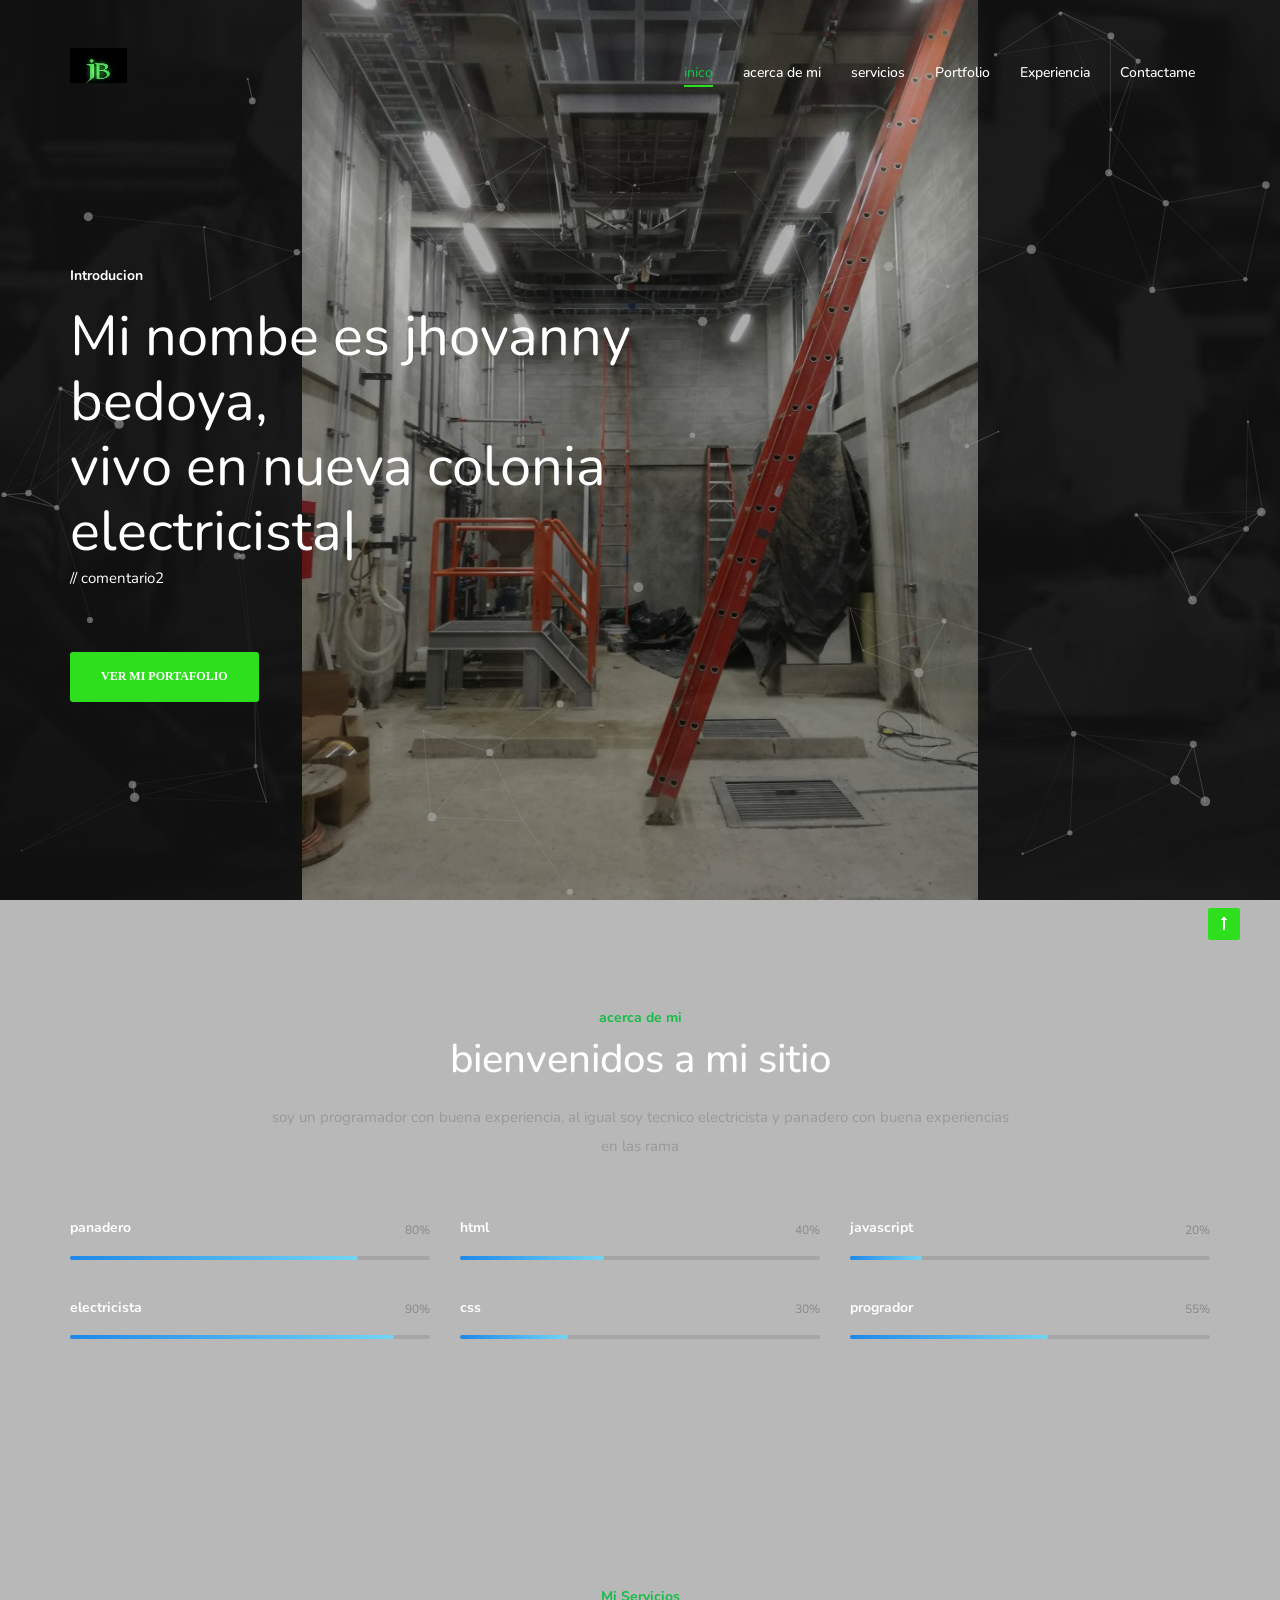
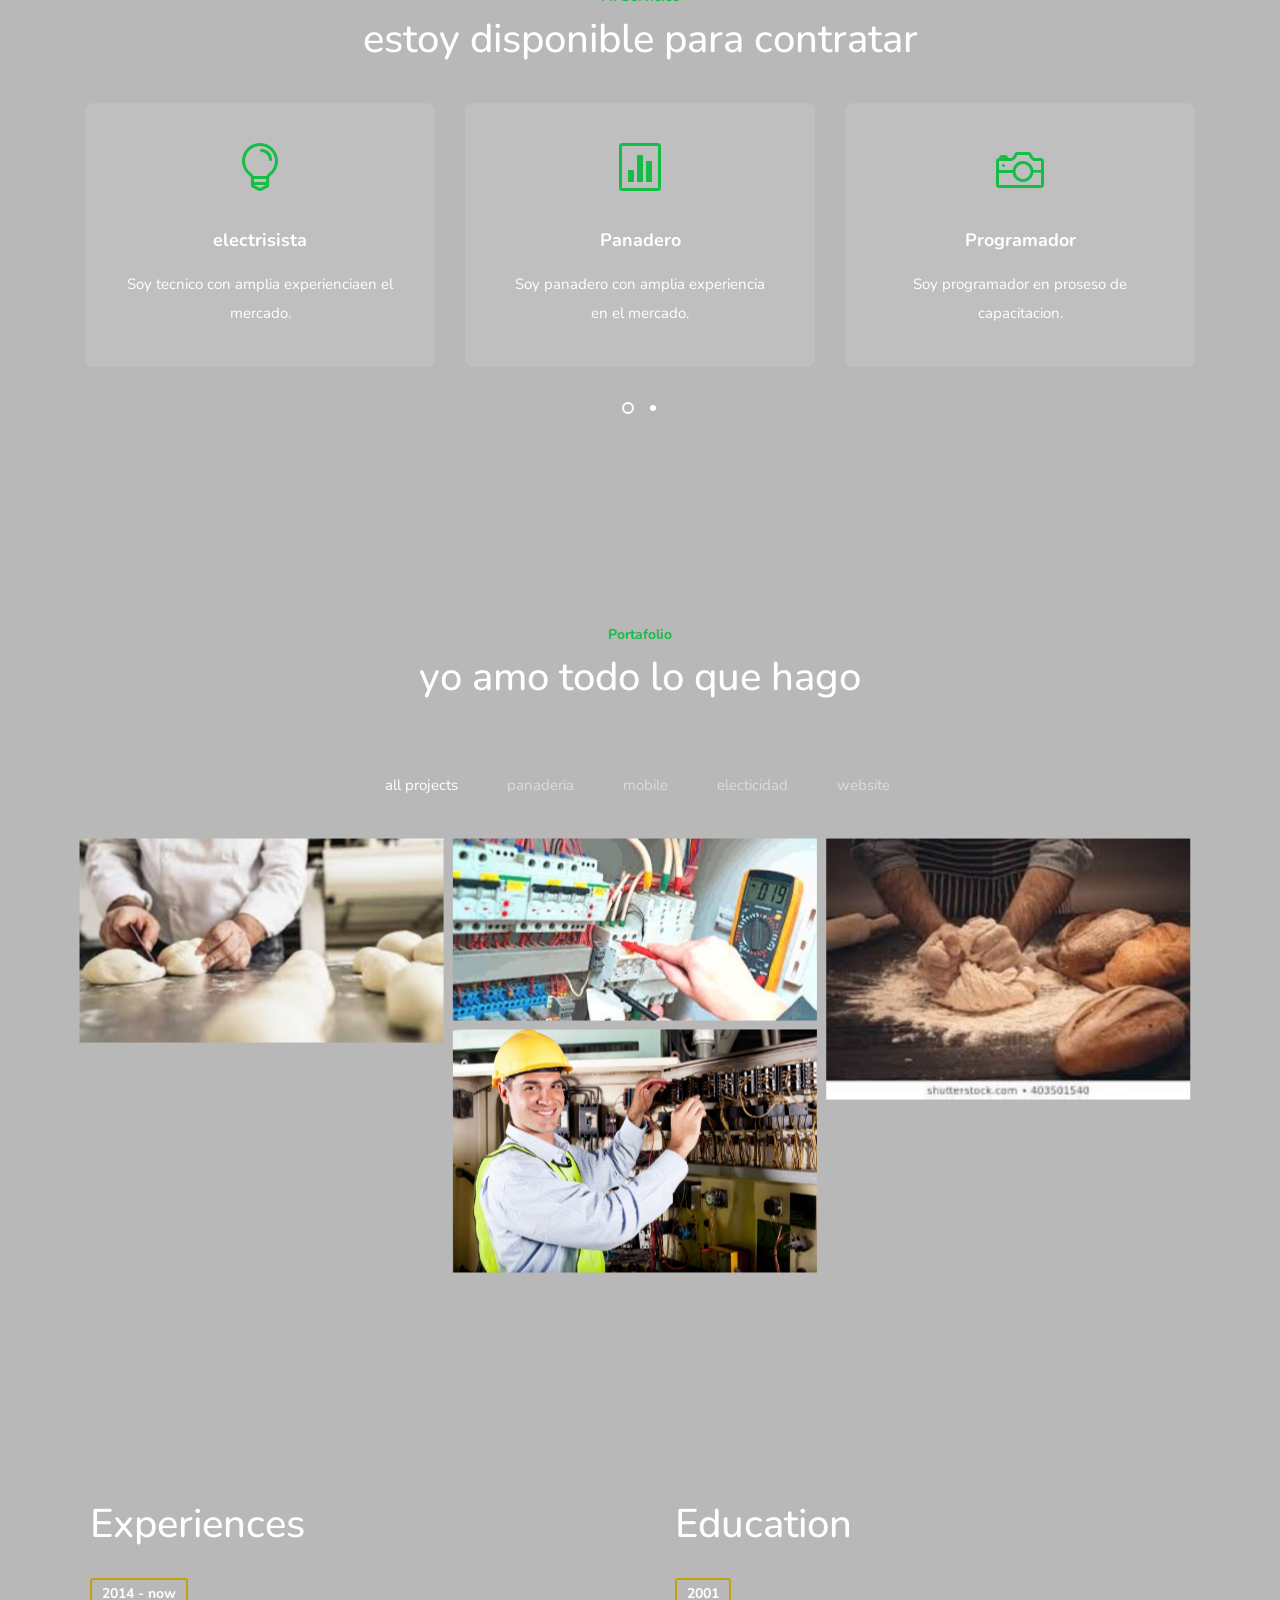
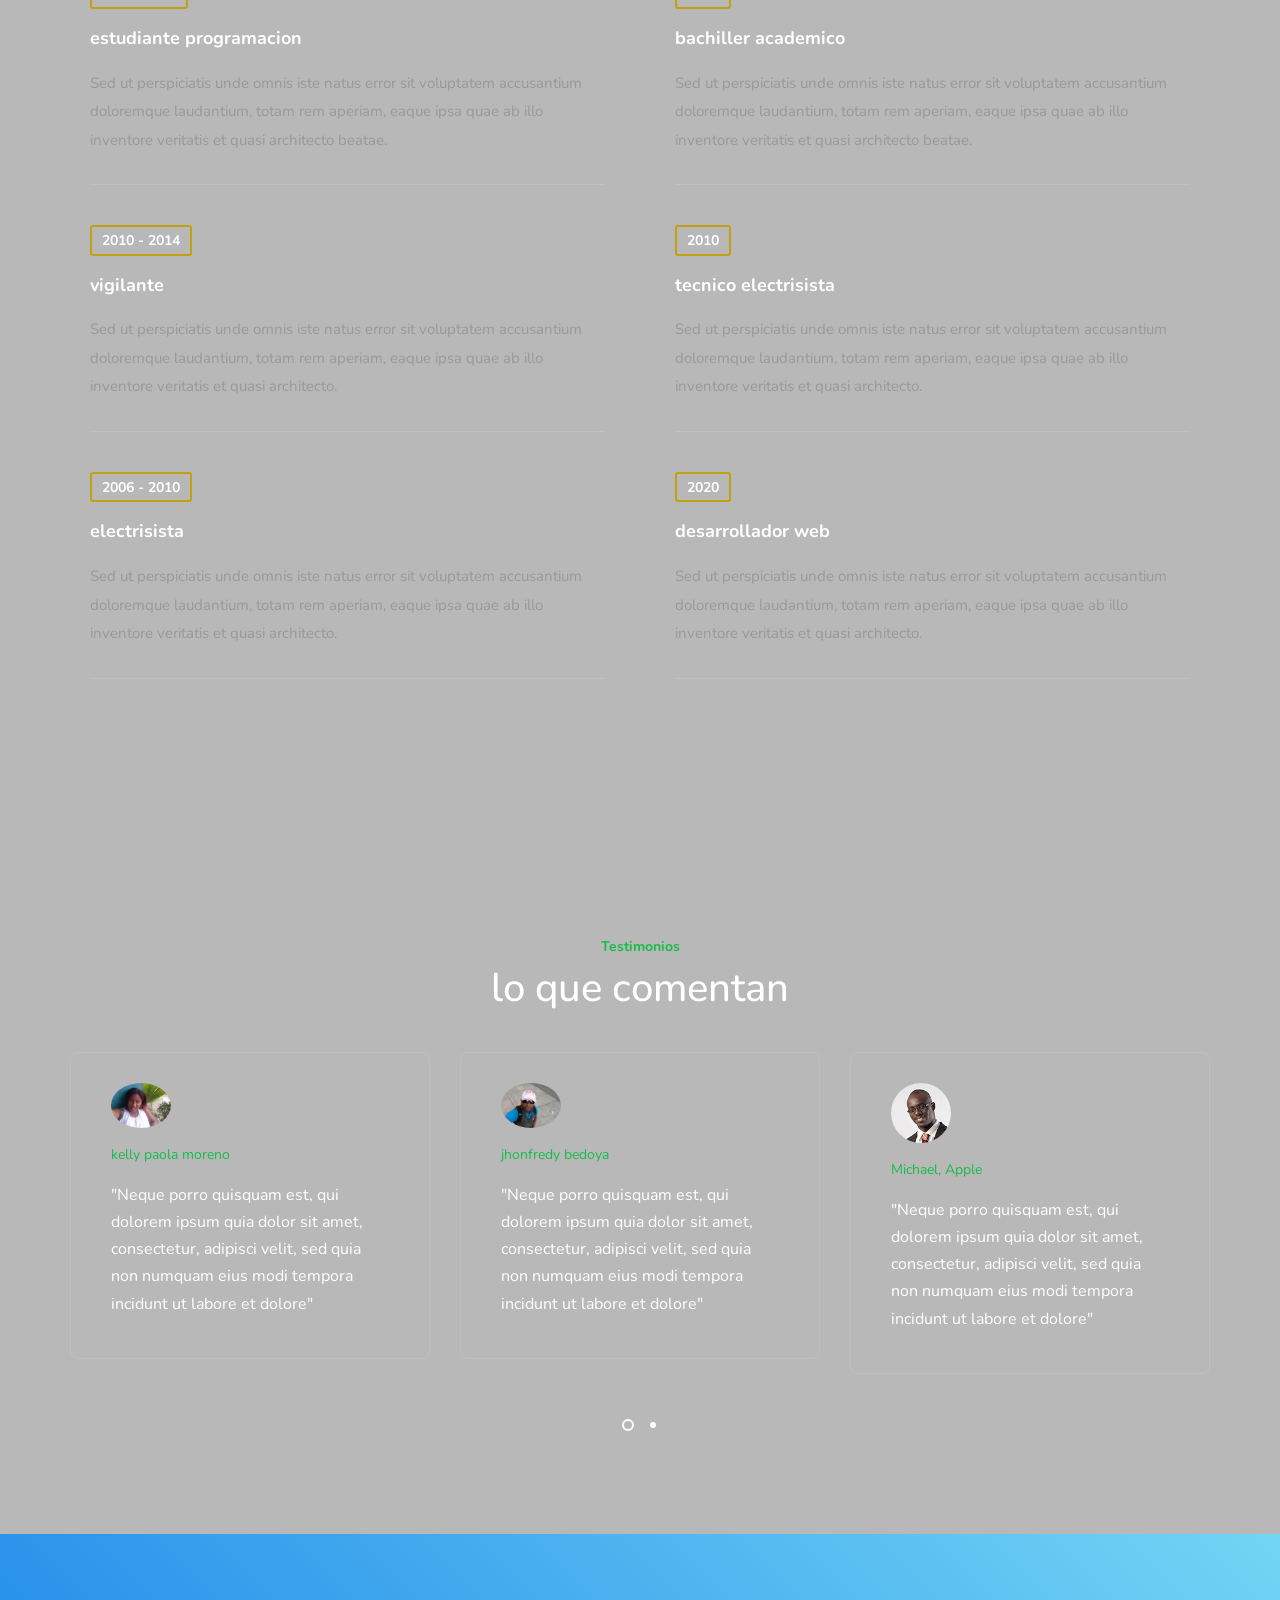
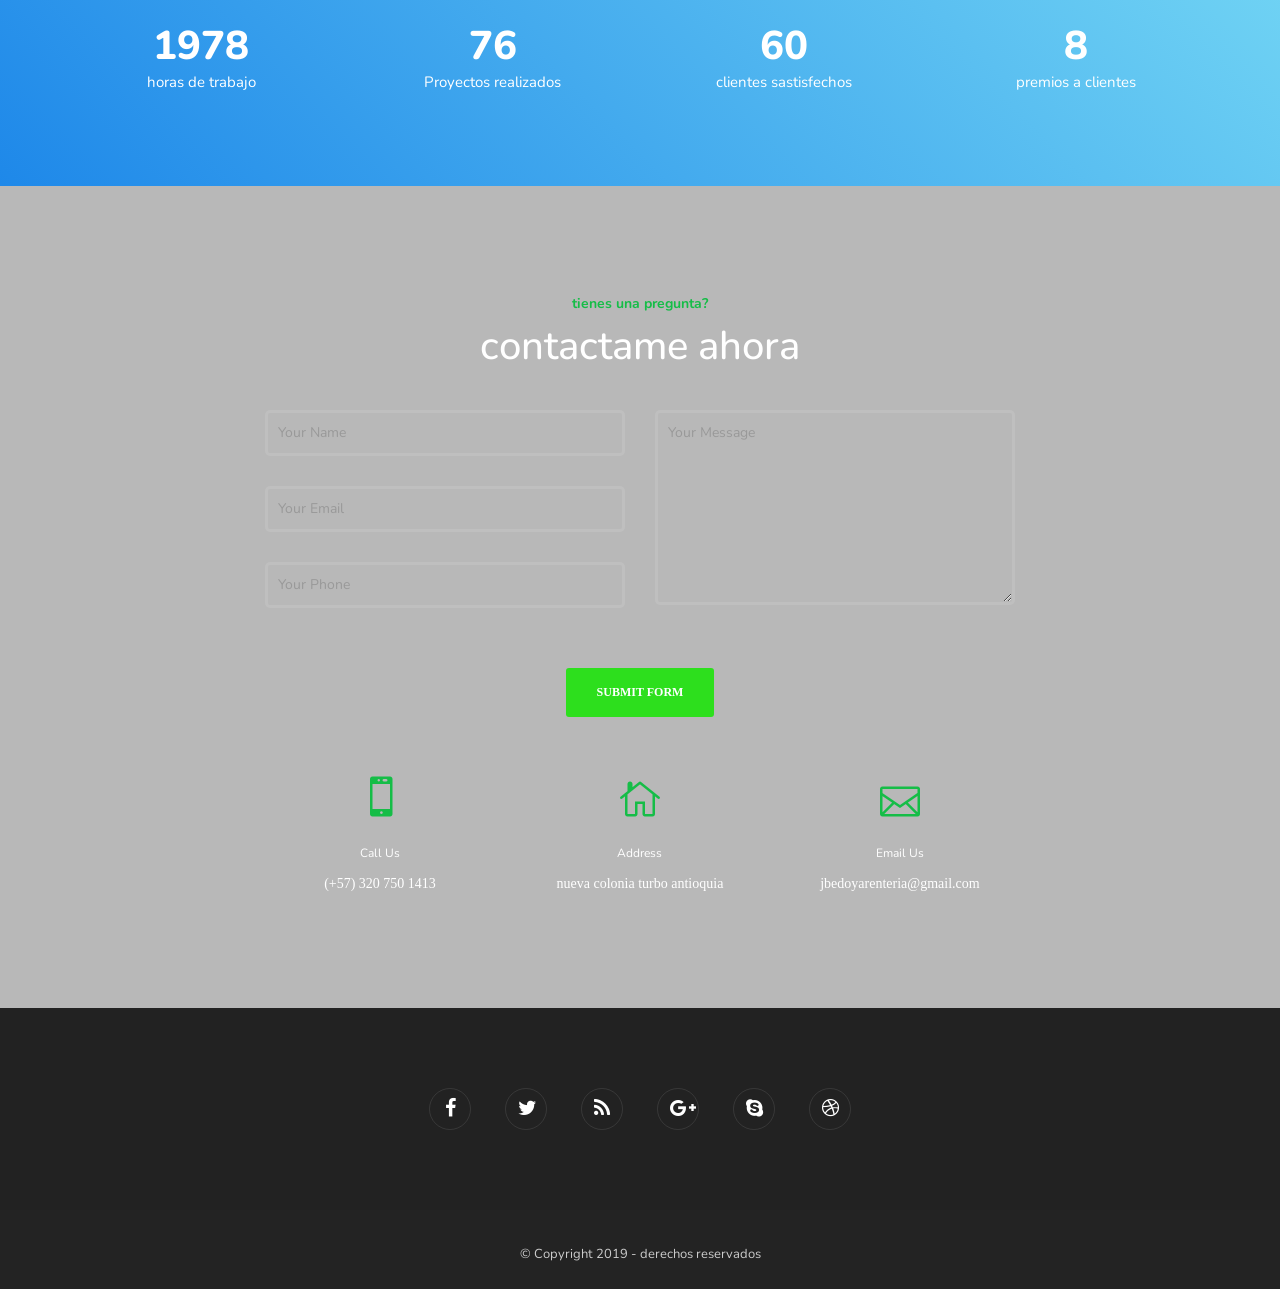
==== commit 2414dc35: "first commit" ====
--- a/index-transparent-1-particle.html
+++ b/index-transparent-1-particle.html
@@ -95,7 +95,7 @@
                                             </div>
                                             <div class="typed"></div>
                                         </div>
-										// comentario
+										// comentario2
                                         <div class="spacer-double"></div>
                                         <a href="#section-portfolio" class="btn btn-custom color-2">ver  Mi Portafolio</a>
                                     </div>
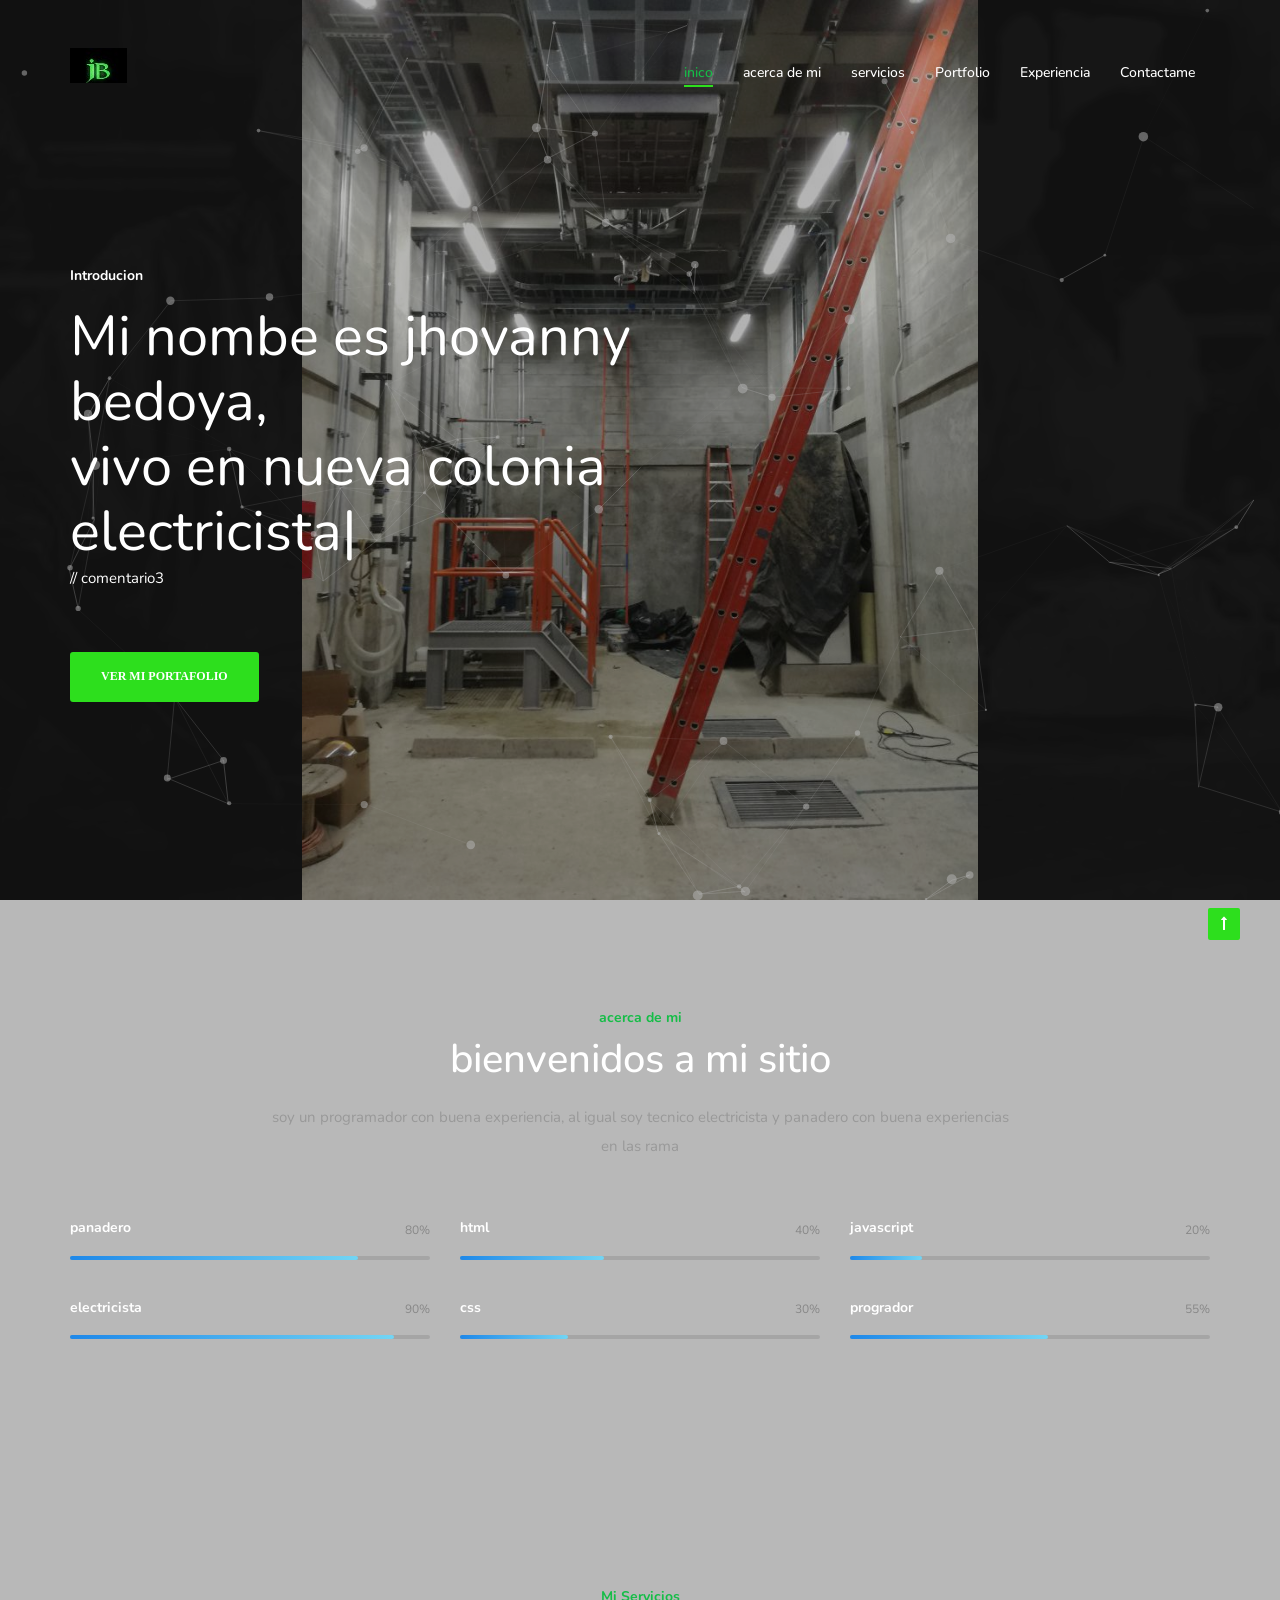
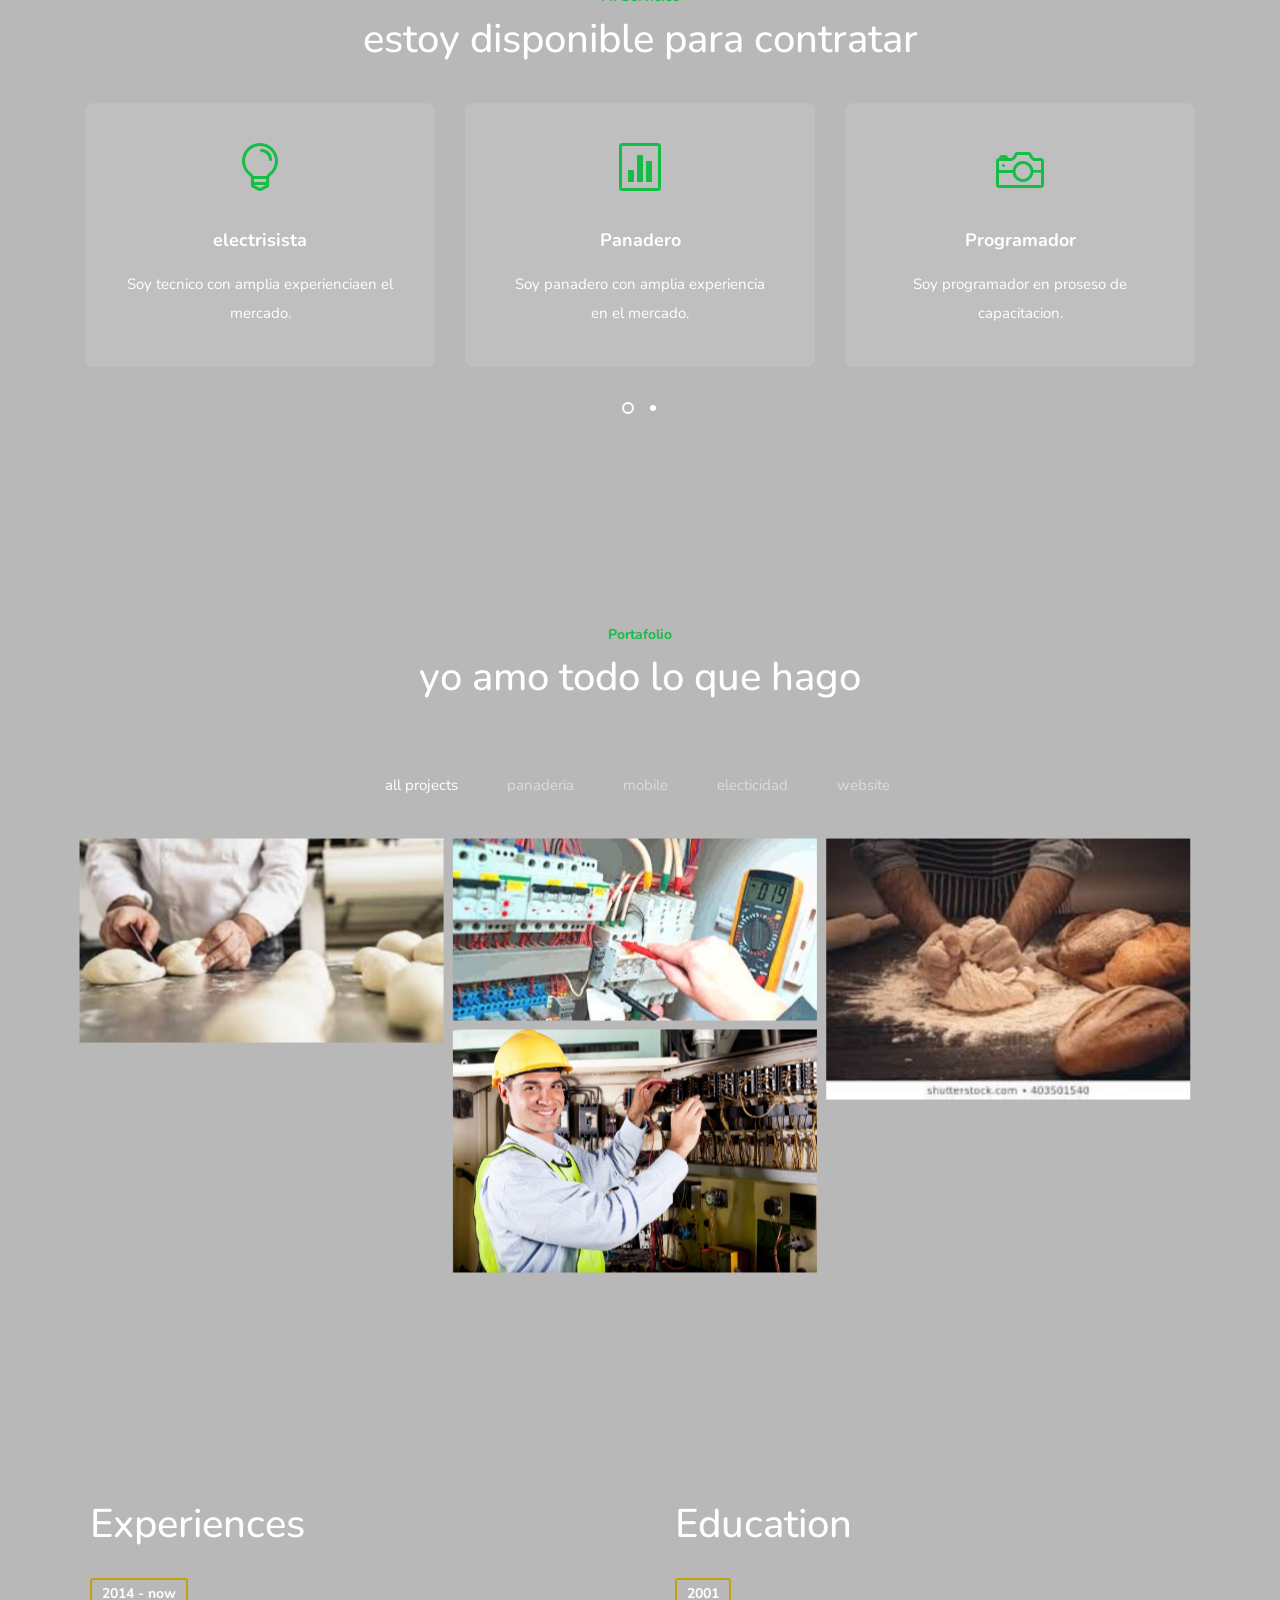
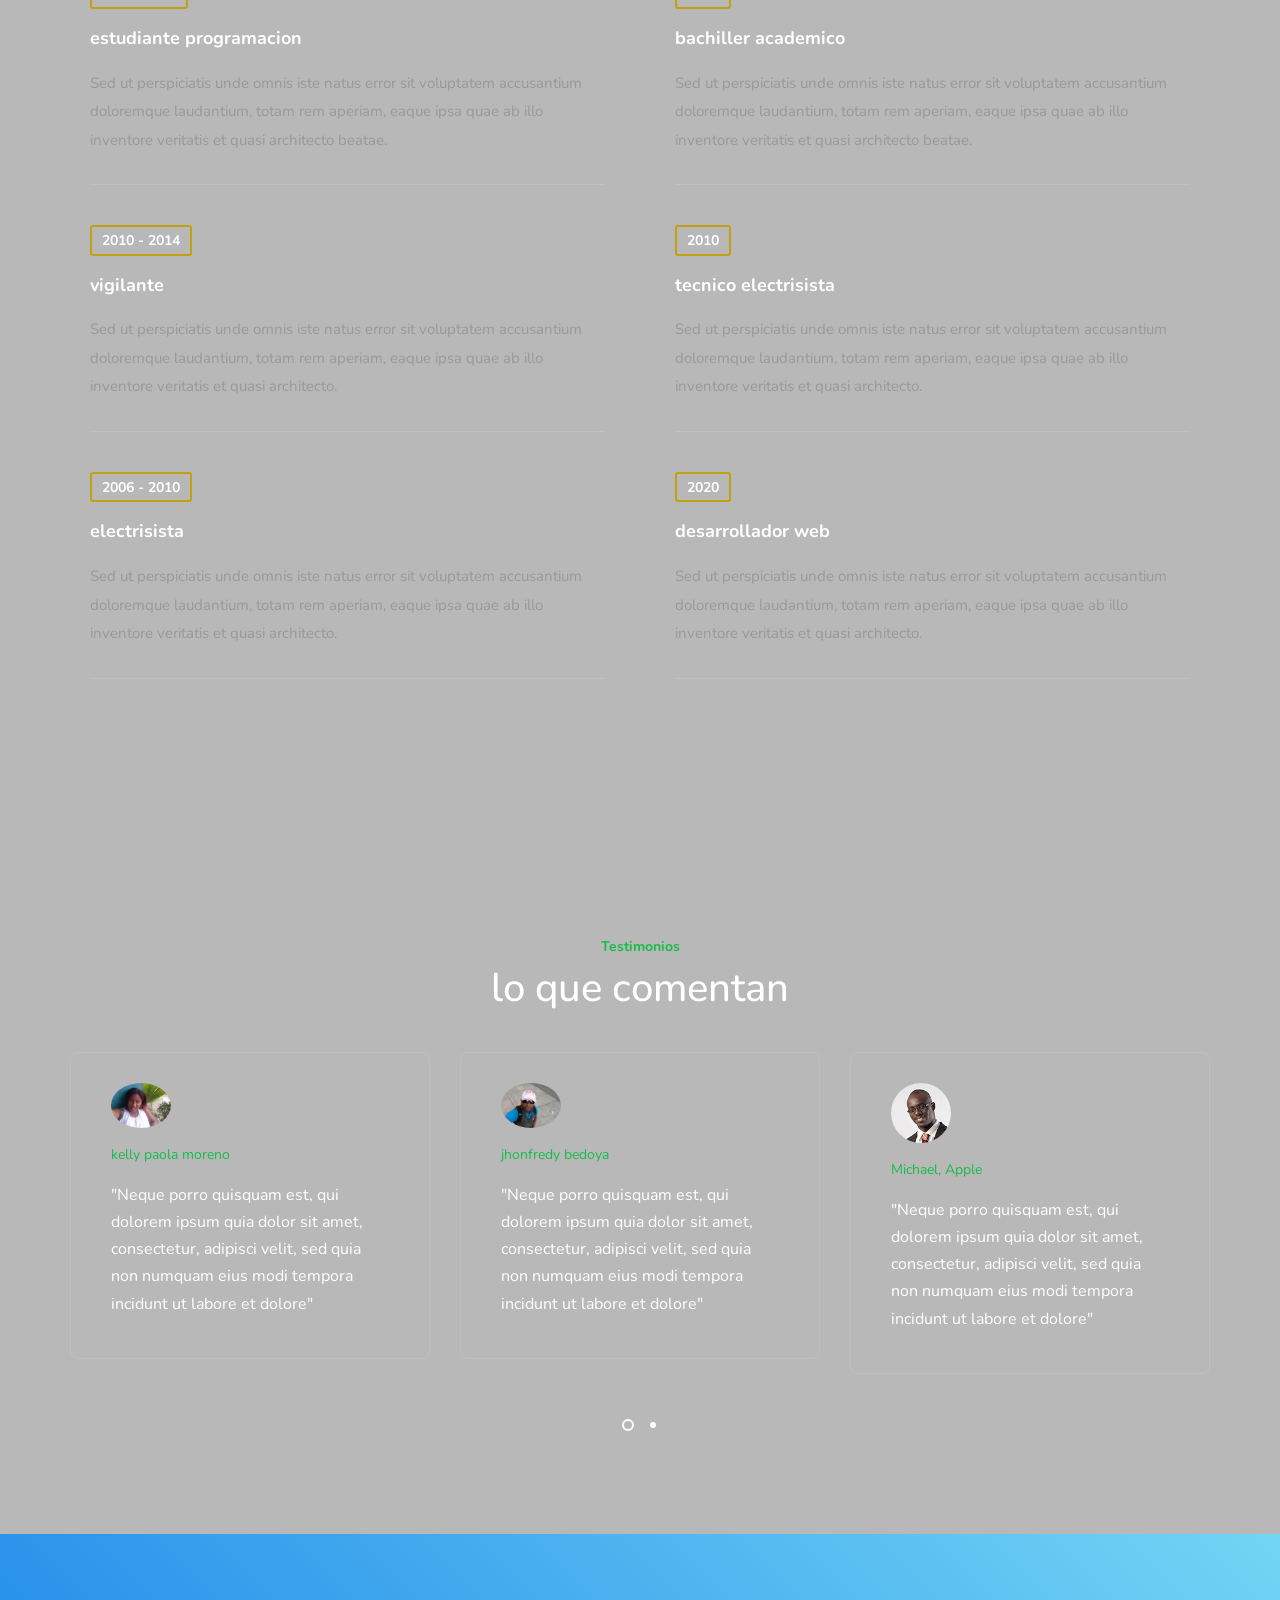
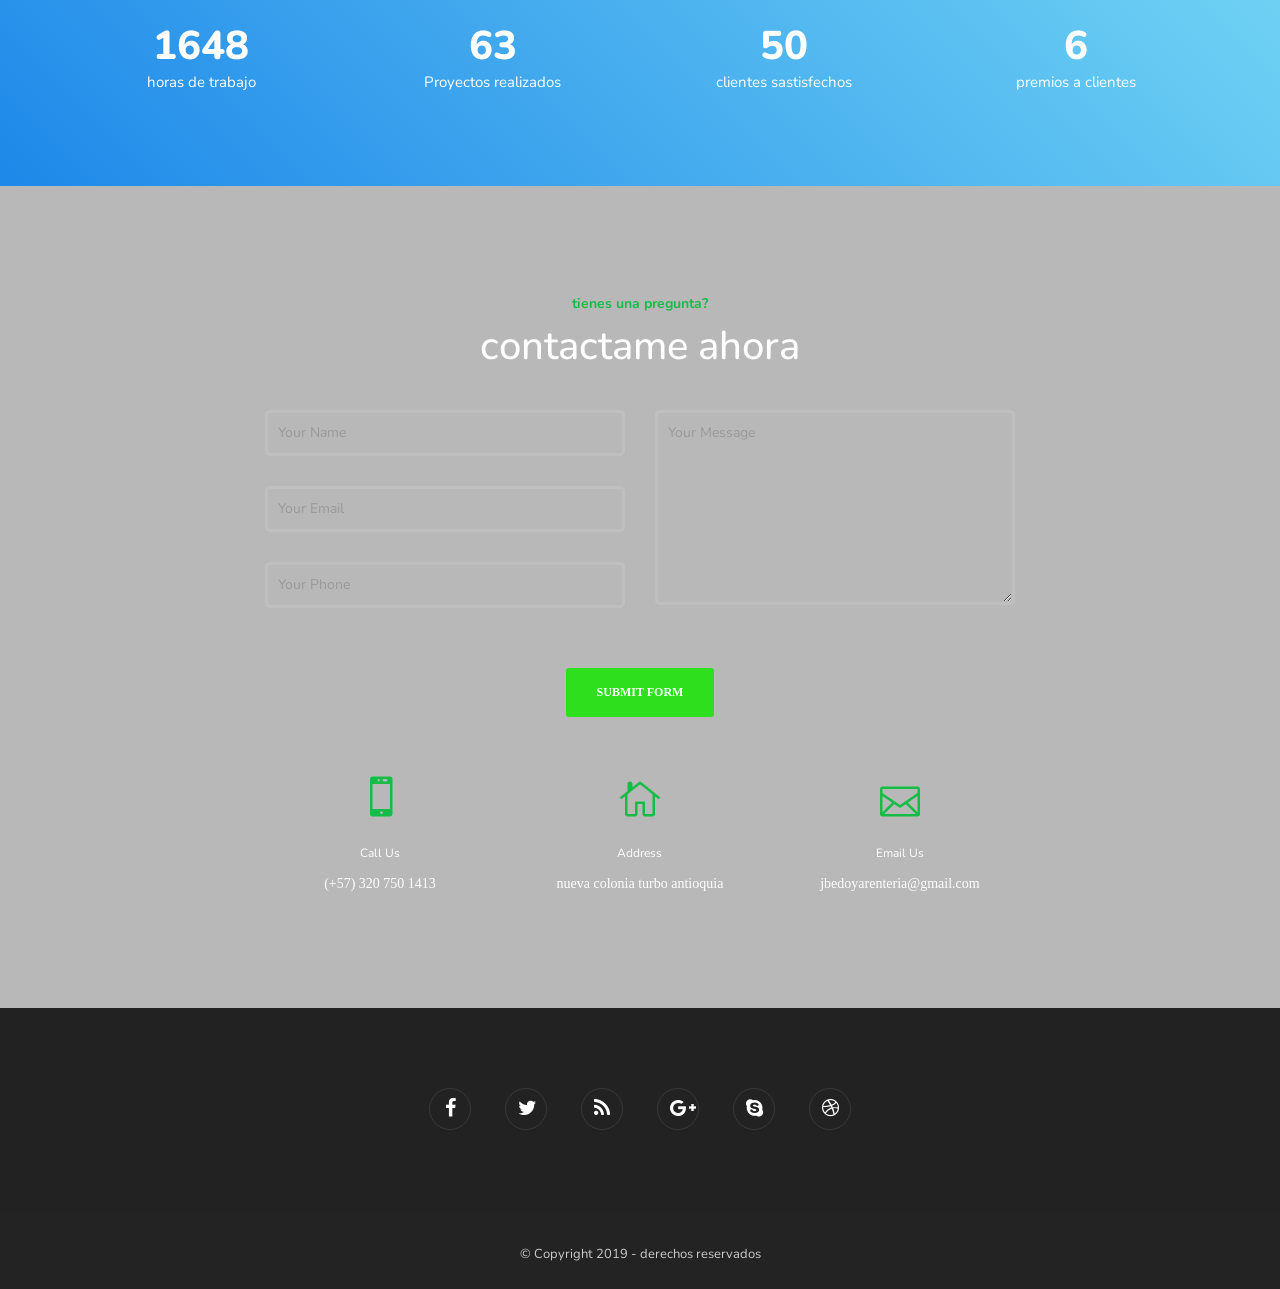
==== commit 137c42a2: "second commit" ====
--- a/index-transparent-1-particle.html
+++ b/index-transparent-1-particle.html
@@ -95,7 +95,7 @@
                                             </div>
                                             <div class="typed"></div>
                                         </div>
-										// comentario2
+										// comentario3
                                         <div class="spacer-double"></div>
                                         <a href="#section-portfolio" class="btn btn-custom color-2">ver  Mi Portafolio</a>
                                     </div>
